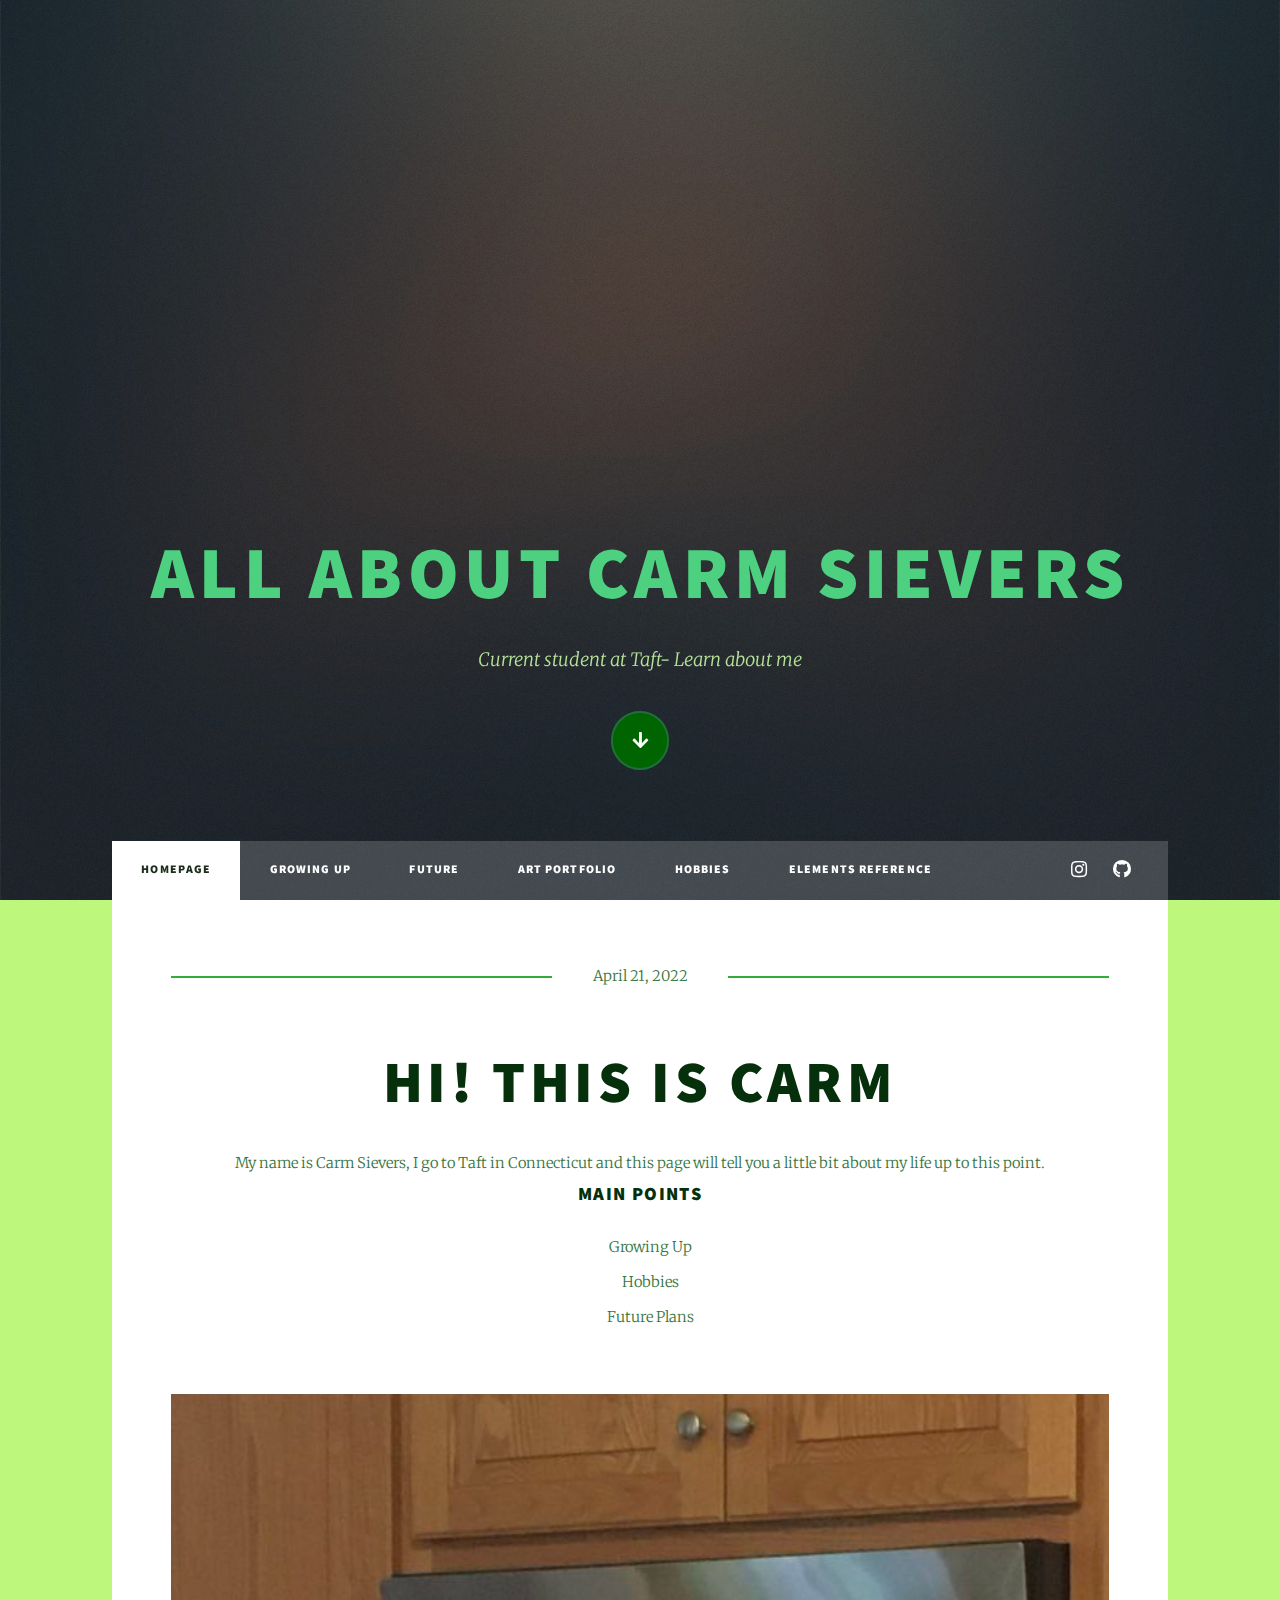
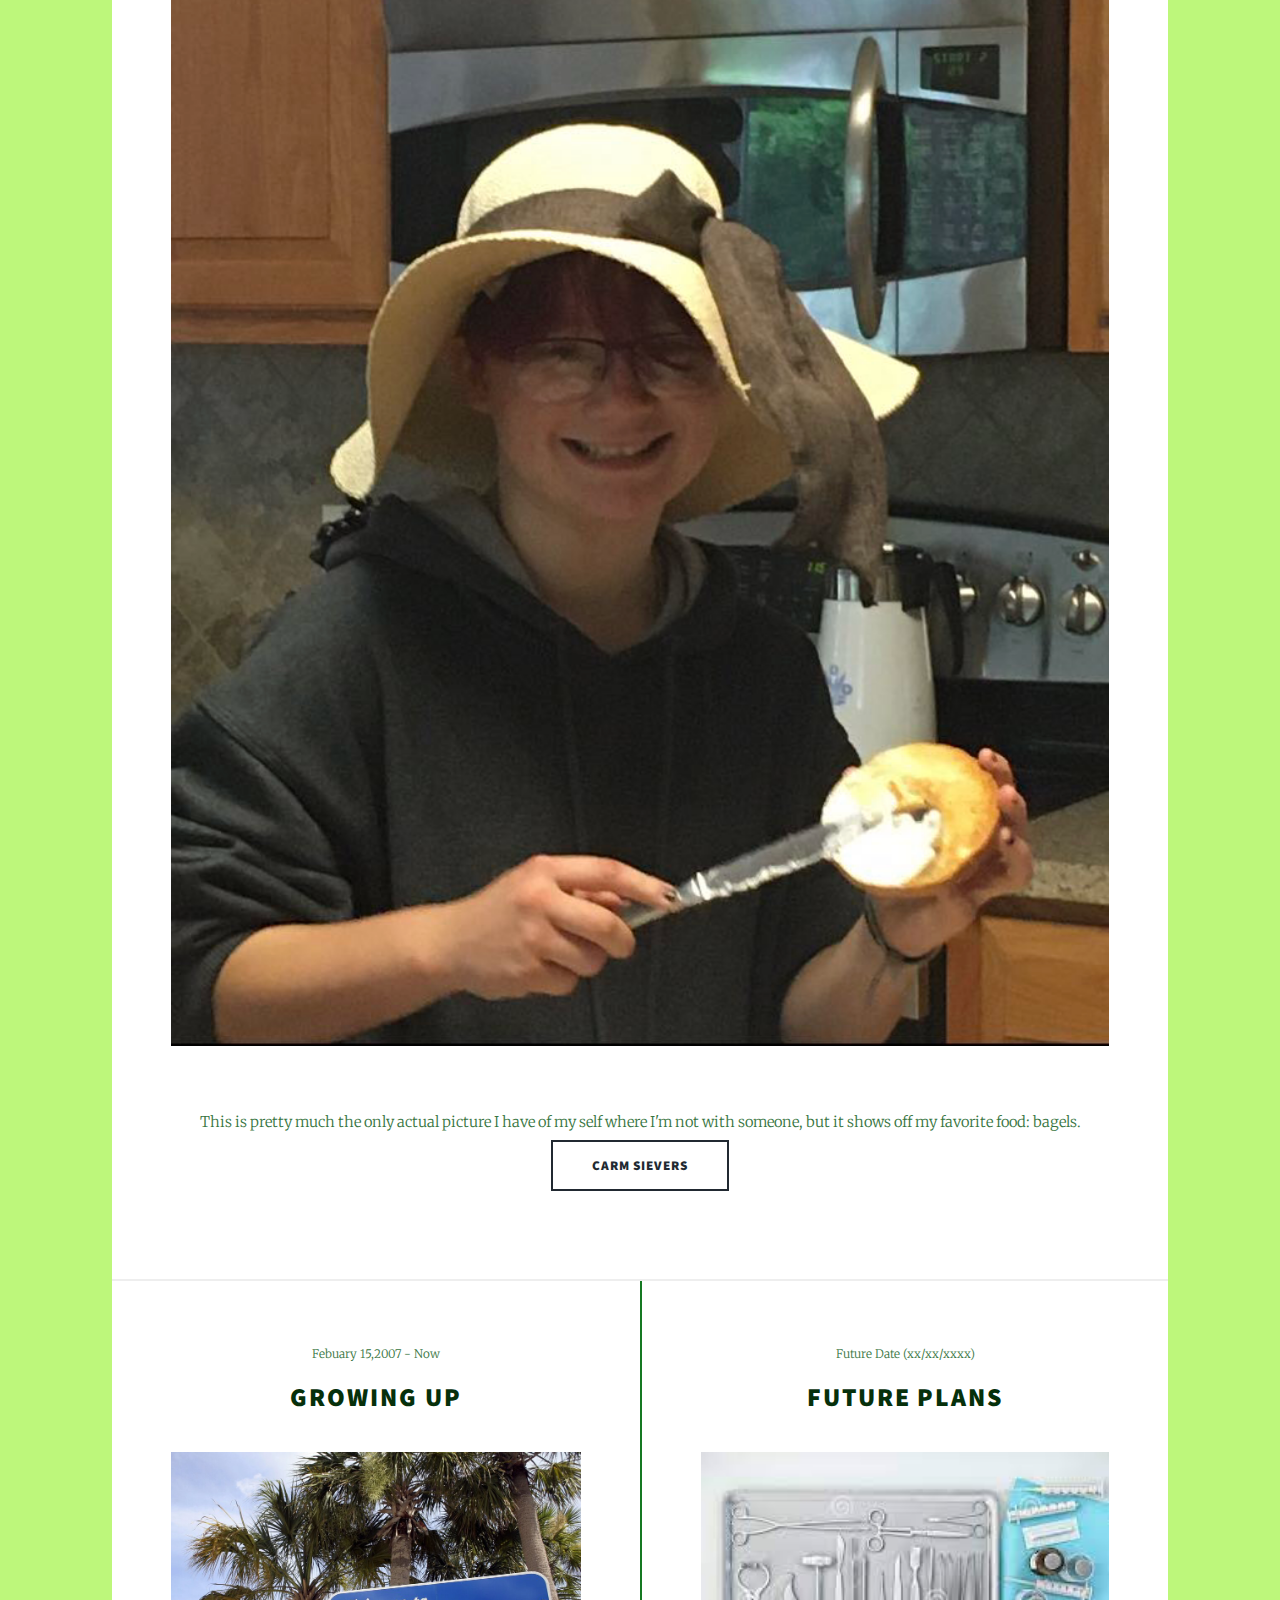
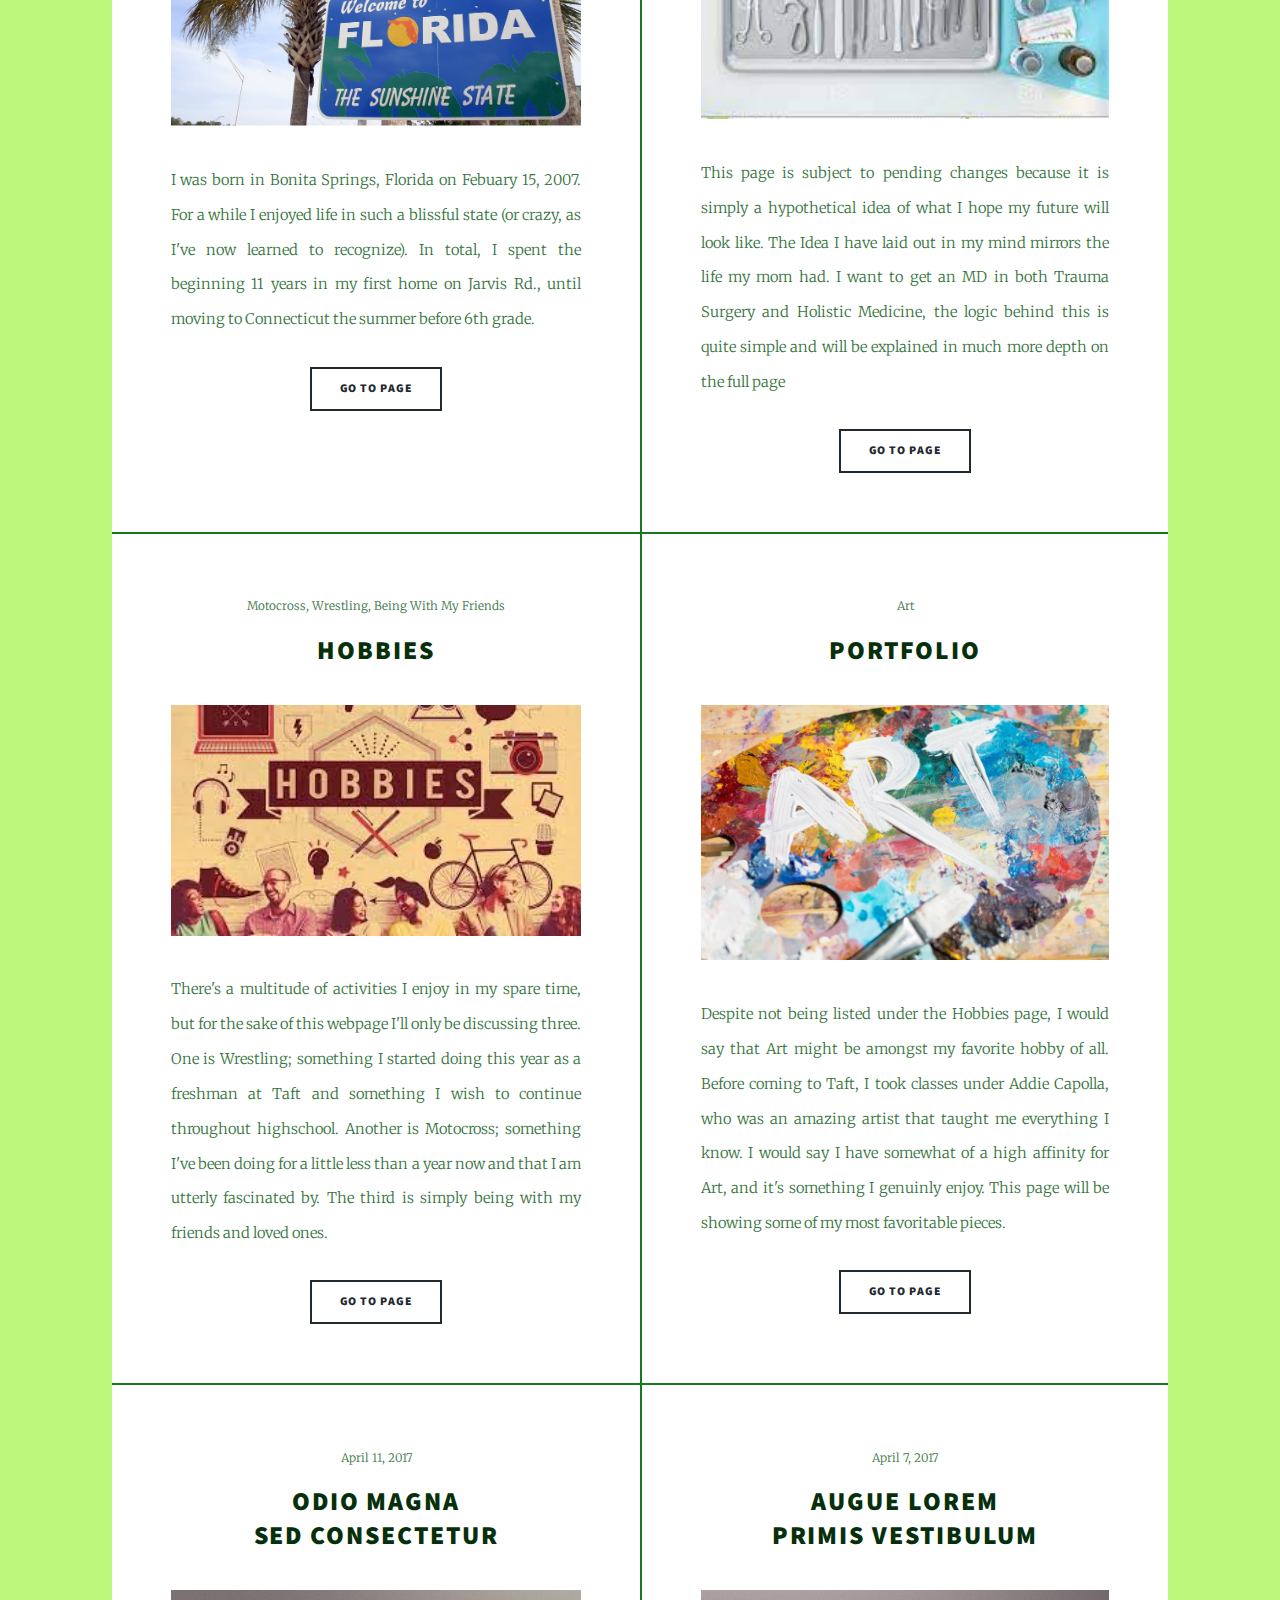
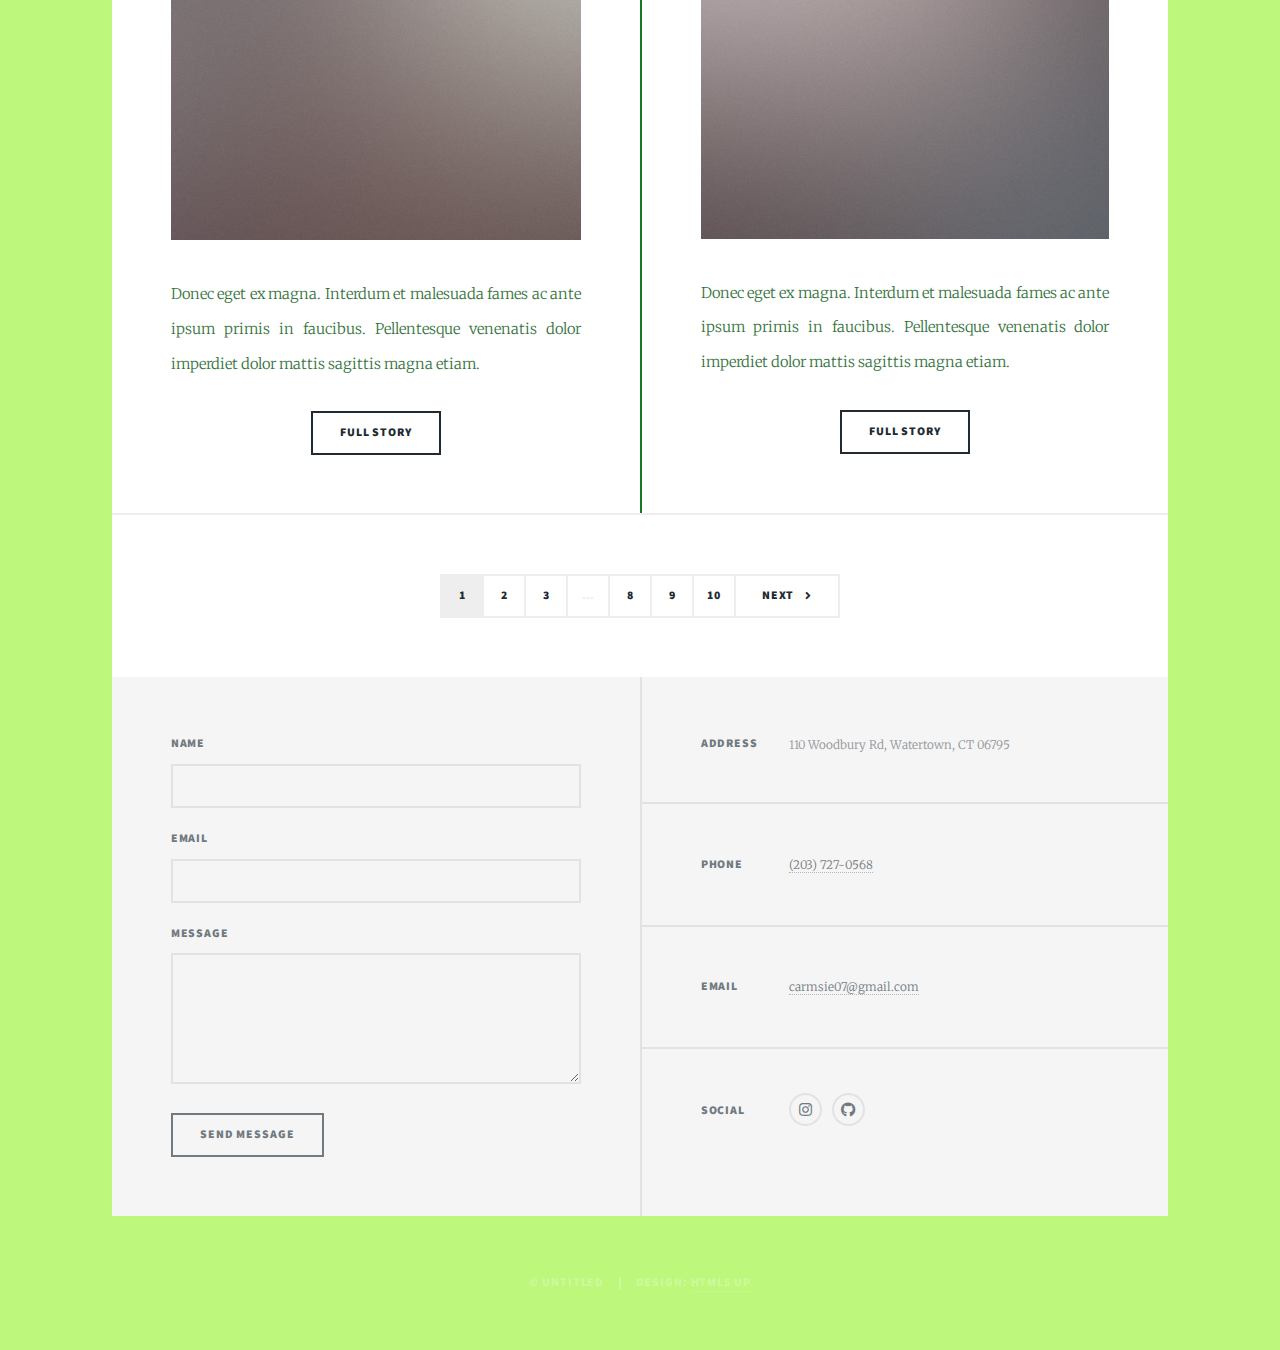
==== index.html @ ccb69093 "Changes April 25" ====
<!DOCTYPE HTML>
<!--
	Massively by HTML5 UP
	html5up.net | @ajlkn
	Free for personal and commercial use under the CCA 3.0 license (html5up.net/license)
-->
<html>
	<head>
		<title>Carm Sievers Homepage</title>
		<meta charset="utf-8" />
		<meta name="viewport" content="width=device-width, initial-scale=1, user-scalable=no" />
		<link rel="stylesheet" href="assets/css/main.css" />
		<noscript><link rel="stylesheet" href="assets/css/noscript.css" /></noscript>
	</head>
	
	
	<body class="is-preload">

		<!-- Wrapper -->
			<div id="wrapper" class="fade-in">

				<!-- Intro -->
					<div id="intro">
						<h1>All About Carm Sievers <br />
						</h1>
						<p>Current student at Taft- Learn about me</a></p>
						<ul class="actions">
							<li><a href="#header" class="button icon solid solo fa-arrow-down scrolly">Continue</a></li>
						</ul>
					</div>

				<!-- Header -->
					<header id="header">
						<a href="index.html" class="logo">Carm Sievers</a>
					</header>

				<!-- Nav -->
					<nav id="nav">
						<ul class="links">
							<li class="active"><a href="index.html">Homepage</a></li>
							<li><a href="growingup.html"> Growing Up</a></li>
							<li><a href="future.html"> Future</a></li>
							<li><a href="generic.html">Art Portfolio</a></li>
							<li><a href="hobbies.html"> Hobbies</a></li>
							
							
					
				
							<li><a href="elements.html">Elements Reference</a></li>
						

						</ul>
						<ul class="icons">
							
							<li><a href="https://www.instagram.com/carm_sie_07/" class="icon brands fa-instagram"><span class="label">Instagram</span></a></li>
							<li><a href="https://github.com" class="icon brands fa-github"><span class="label">GitHub</span></a></li>
						</ul>
					</nav>

				<!-- Main -->
					<div id="main">

						<!-- Featured Post -->
							<article class="post featured">
								<header class="major">
									<span class="date">April 21, 2022</span>
									<h2><a href="#">Hi! This is Carm <br />
									</a></h2>
									<p3>My name is Carm Sievers, I go to Taft in Connecticut and this page will tell you a little bit about my life up to this point. </p3> 

									<h3>Main Points </h3>
								
									<ul style = "list-style: none;">
										<li>Growing Up</li>
										<li>Hobbies</li>
										<li>Future Plans</li>
									</ul>
 

								</header>
								<a href="#" class="image main"><img src="images/MAINmebagel.PNG" alt="" /></a>
								This is pretty much the only actual picture I have of my self where I'm not with someone, but it shows off my favorite food: bagels.
								<ul class="actions special">
									<li><a href="#" class="button large">Carm Sievers</a></li>
								</ul>
							</article>

						<!-- Posts -->
							<section class="posts">
								<article>
									<header>
										<span class="date">Febuary 15,2007 - Now </span>
										<h2><a href="#">Growing Up<br />
										</a></h2>
									</header>
									<a href="#" class="image fit"><img src="images/florida.jpeg" /></a>
									<p>I was born in Bonita Springs, Florida on Febuary 15, 2007. For a while I enjoyed life in such a blissful state (or crazy, as I've now learned to recognize). In total, I spent the beginning 11 years in my first home on Jarvis Rd., until moving to Connecticut the summer before 6th grade. </p>
									
									<ul class="actions special">
										<li><a href="#" class="button">Go To Page</a></li>
									</ul>
								</article>
								<article>
									<header>
										<span class="date">Future Date (xx/xx/xxxx)</span>
										<h2><a href="#">Future Plans<br />
										 </a></h2>
									</header>
									<a href="#" class="image fit"><img src="images/future.jpeg" alt="" /></a>
									<p>This page is subject to pending changes because it is simply a hypothetical idea of what I hope my future will look like. The Idea I have laid out in my mind mirrors the life my mom had. I want to get an MD in both Trauma Surgery and Holistic Medicine, the logic behind this is quite simple and will be explained in much more depth on the full page</p>
									<ul class="actions special">
										<li><a href="#" class="button">Go To Page</a></li>
									</ul>
								</article>
								<article>
									<header>
										<span class="date">Motocross, Wrestling, Being With My Friends</span>
										<h2><a href="#">Hobbies <br />
										 </a></h2>
									</header>
									<a href="#" class="image fit"><img src="images/hobbies.jpeg" alt=" alt=" /></a>
									<p> There's a multitude of activities I enjoy in my spare time, but for the sake of this webpage I'll only be discussing three. One is Wrestling; something I started doing this year as a freshman at Taft and something I wish to continue throughout highschool. Another is Motocross; something I've been doing for a little less than a year now and that I am utterly fascinated by. The third is simply being with my friends and loved ones.  </p>
									<ul class="actions special">
										<li><a href="#" class="button">Go To Page</a></li>
									</ul>
								</article>
								<article>
									<header>
										<span class="date">Art</span>
										<h2><a href="#"> Portfolio<br />
										</a></h2>
									</header>
									<a href="#" class="image fit"><img src="images/Types-of-Art-848x530.jpeg" alt="" /></a>
									<p>Despite not being listed under the Hobbies page, I would say that Art might be amongst my favorite hobby of all. Before coming to Taft, I took classes under Addie Capolla, who was an amazing artist that taught me everything I know. I would say I have somewhat of a high affinity for Art, and it's something I genuinly enjoy. This page will be showing some of my most favoritable pieces.</p>
									<ul class="actions special">
										<li><a href="#" class="button">Go To Page</a></li>
									</ul>
								</article>
								<article>
									<header>
										<span class="date">April 11, 2017</span>
										<h2><a href="#">Odio magna<br />
										sed consectetur</a></h2>
									</header>
									<a href="#" class="image fit"><img src="images/pic06.jpg" alt="" /></a>
									<p>Donec eget ex magna. Interdum et malesuada fames ac ante ipsum primis in faucibus. Pellentesque venenatis dolor imperdiet dolor mattis sagittis magna etiam.</p>
									<ul class="actions special">
										<li><a href="#" class="button">Full Story</a></li>
									</ul>
								</article>
								<article>
									<header>
										<span class="date">April 7, 2017</span>
										<h2><a href="#">Augue lorem<br />
										primis vestibulum</a></h2>
									</header>
									<a href="#" class="image fit"><img src="images/pic07.jpg" alt="" /></a>
									<p>Donec eget ex magna. Interdum et malesuada fames ac ante ipsum primis in faucibus. Pellentesque venenatis dolor imperdiet dolor mattis sagittis magna etiam.</p>
									<ul class="actions special">
										<li><a href="#" class="button">Full Story</a></li>
									</ul>
								</article>
							</section>

						<!-- Footer -->
							<footer>
								<div class="pagination">
									<!--<a href="#" class="previous">Prev</a>-->
									<a href="#" class="page active">1</a>
									<a href="#" class="page">2</a>
									<a href="#" class="page">3</a>
									<span class="extra">&hellip;</span>
									<a href="#" class="page">8</a>
									<a href="#" class="page">9</a>
									<a href="#" class="page">10</a>
									<a href="#" class="next">Next</a>
								</div>
							</footer>

					</div>

				<!-- Footer -->
					<footer id="footer">
						<section>
							<form method="post" action="#">
								<div class="fields">
									<div class="field">
										<label for="name">Name</label>
										<input type="text" name="name" id="name" />
									</div>
									<div class="field">
										<label for="email">Email</label>
										<input type="text" name="email" id="email" />
									</div>
									<div class="field">
										<label for="message">Message</label>
										<textarea name="message" id="message" rows="3"></textarea>
									</div>
								</div>
								<ul class="actions">
									<li><input type="submit" value="Send Message" /></li>
								</ul>
							</form>
						</section>
						<section class="split contact">
							<section class="alt">
								<h3>Address</h3>
								<p>110 Woodbury Rd, Watertown, CT 06795<br />
								</p>
							</section>
							<section>
								<h3>Phone</h3>
								<p><a href="#">(203) 727-0568</a></p>
							</section>
							<section>
								<h3>Email</h3>
								<p><a href="#">carmsie07@gmail.com</a></p>
							</section>
							<section>
								<h3>Social</h3>
								<ul class="icons alt">
									
									<li><a href="https://www.instagram.com/carm_sie_07/" class="icon brands fa-instagram"><span class="label">Instagram</span></a></li>	
								<li><a href="https://github.com" class="icon brands fa-github"><span class="label">GitHub</span></a></li>
									
								</ul>
							</section>
						</section>
					</footer>

				<!-- Copyright -->
					<div id="copyright">
						<ul><li>&copy; Untitled</li><li>Design: <a href="https://html5up.net">HTML5 UP</a></li></ul>
					</div>

			</div>

		<!-- Scripts -->
			<script src="assets/js/jquery.min.js"></script>
			<script src="assets/js/jquery.scrollex.min.js"></script>
			<script src="assets/js/jquery.scrolly.min.js"></script>
			<script src="assets/js/browser.min.js"></script>
			<script src="assets/js/breakpoints.min.js"></script>
			<script src="assets/js/util.js"></script>
			<script src="assets/js/main.js"></script>

	</body>
</html>
---- assets/css/main.css ----
@import url(fontawesome-all.min.css);
@import url("https://fonts.googleapis.com/css?family=Merriweather:300,700,300italic,700italic|Source+Sans+Pro:900");

/*
	Massively by HTML5 UP
	html5up.net | @ajlkn
	Free for personal and commercial use under the CCA 3.0 license (html5up.net/license)
*/

html, body, div, span, applet, object,
iframe, h1, h2, h3, h4, h5, h6, p, blockquote,
pre, a, abbr, acronym, address, big, cite,
code, del, dfn, em, img, ins, kbd, q, s, samp,
small, strike, strong, sub, sup, tt, var, b,
u, i, center, dl, dt, dd, ol, ul, li, fieldset,
form, label, legend, table, caption, tbody,
tfoot, thead, tr, th, td, article, aside,
canvas, details, embed, figure, figcaption,
footer, header, hgroup, menu, nav, output, ruby,
section, summary, time, mark, audio, video {
	margin: 0;
	padding: 0;
	border: 0;
	font-size: 100%;
	font: inherit;
	vertical-align: baseline;}

article, aside, details, figcaption, figure,
footer, header, hgroup, menu, nav, section {
	display: block;}

body {
	line-height: 1;
}

ol, ul {
	list-style: none;
}

blockquote, q {
	quotes: none;
}

	blockquote:before, blockquote:after, q:before, q:after {
		content: '';
		content: none;
	}

table {
	border-collapse: collapse;
	border-spacing: 0;
}

body {
	-webkit-text-size-adjust: none;
}

mark {
	background-color: transparent;
	color: inherit;
}

input::-moz-focus-inner {
	border: 0;
	padding: 0;
}

input, select, textarea {
	-moz-appearance: none;
	-webkit-appearance: none;
	-ms-appearance: none;
	appearance: none;
}

/* Basic */

	@-ms-viewport {
		width: device-width;
	}

	body {
		-ms-overflow-style: scrollbar;
	}

	@media screen and (max-width: 480px) {

		html, body {
			min-width: 320px;
		}

	}

	html {
		box-sizing: border-box;
	}

	*, *:before, *:after {
		box-sizing: inherit;
	}

	body {
		background-color: #bdf77b;
	}

		body.is-preload *, body.is-preload *:before, body.is-preload *:after {
			-moz-animation: none !important;
			-webkit-animation: none !important;
			-ms-animation: none !important;
			animation: none !important;
			-moz-transition: none !important;
			-webkit-transition: none !important;
			-ms-transition: none !important;
			transition: none !important;
		}

/* Type */

	html {
		font-size: 16pt;
	}

		@media screen and (max-width: 1680px) {

			html {
				font-size: 12pt;
			}

		}

		@media screen and (max-width: 1280px) {

			html {
				font-size: 11pt;
			}

		}

		@media screen and (max-width: 360px) {

			html {
				font-size: 10pt;
			}

		}

	body {
		color: #367440;
	}

	body, input, select, textarea {
		font-family: "Merriweather", Georgia, serif;
		font-weight: 300;
		font-size: 1rem;
		line-height: 2.375;
	}

	a {
		-moz-transition: color 0.2s ease-in-out, background-color 0.2s ease-in-out, border-color 0.2s ease-in-out, box-shadow 0.2s ease-in-out;
		-webkit-transition: color 0.2s ease-in-out, background-color 0.2s ease-in-out, border-color 0.2s ease-in-out, box-shadow 0.2s ease-in-out;
		-ms-transition: color 0.2s ease-in-out, background-color 0.2s ease-in-out, border-color 0.2s ease-in-out, box-shadow 0.2s ease-in-out;
		transition: color 0.2s ease-in-out, background-color 0.2s ease-in-out, border-color 0.2s ease-in-out, box-shadow 0.2s ease-in-out;
		border-bottom: dotted 1px;
		text-decoration: none;
	}

		a:hover {
			border-bottom-color: rgb(131, 240, 131);
		}

	strong, b {
		font-weight: 600;
	}

	em, i {
		font-style: italic;
	}

	p {
		text-align: justify;
		margin: 0 0 2rem 0;
	}

	h1, h2, h3, h4, h5, h6 {
		font-family: "Source Sans Pro", Helvetica, sans-serif;
		font-weight: 900;
		line-height: 1.5;
		letter-spacing: 0.075em;
		text-transform: uppercase;
		margin: 0 0 1rem 0;
	}

		h1 a, h2 a, h3 a, h4 a, h5 a, h6 a {
			border-bottom: 0;
			color: inherit;
			text-decoration: none;
		}

	h1 {
		font-size: 4rem;
		line-height: 1.1;
		margin: 0 0 2rem 0;
	}

	h2 {
		font-size: 1.75rem;
		line-height: 1.3;
		margin: 0 0 1.5rem 0;
	}

	h3 {
		font-size: 1.25rem;
		margin: 0 0 1.5rem 0;
	}

	h4 {
		font-size: 1rem;
	}

	h5 {
		font-size: 0.9rem;
	}

	h6 {
		font-size: 0.8rem;
	}

	sub {
		font-size: 0.8rem;
		position: relative;
		top: 0.5rem;
	}

	sup {
		font-size: 0.8rem;
		position: relative;
		top: -0.5rem;
	}

	blockquote {
		border-left: solid 4px;
		font-style: italic;
		margin: 0 0 2rem 0;
		padding: 0.5rem 0 0.5rem 2rem;
	}

	code {
		border: solid 2px;
		font-family: "Courier New", monospace;
		font-size: 0.9rem;
		margin: 0 0.25rem;
		padding: 0.25rem 0.65rem;
	}

	pre {
		-webkit-overflow-scrolling: touch;
		font-family: "Courier New", monospace;
		font-size: 0.9rem;
		margin: 0 0 2rem 0;
	}

		pre code {
			display: block;
			line-height: 1.75;
			padding: 1rem 1.5rem;
			overflow-x: auto;
		}

	hr {
		border: 0;
		border-bottom: solid 2px;
		margin: 3rem 0;
	}

		hr.major {
			margin: 5rem 0;
		}

	.align-left {
		text-align: left;
	}

	.align-center {
		text-align: center;
	}

	.align-right {
		text-align: right;
	}

	input, select, textarea {
		color: #458a43;
	}

	a {
		color: #9eda8c;
		border-bottom-color: rgba(33, 41, 49, 0.5);
	}

		a:hover {
			border-bottom-color: transparent;
			color: #81d376 !important;
		}

	strong, b {
		color: #88cf6c;
	}

	h1, h2, h3, h4, h5, h6 {
		color: #06300b;
	}

	blockquote {
		border-left-color: #eeeeee;
	}

	code {
		background: rgba(220, 220, 220, 0.25);
		border-color: #eeeeee;
	}

	hr {
		border-bottom-color: #eeeeee;
	}

/* Row */

	.row {
		display: flex;
		flex-wrap: wrap;
		box-sizing: border-box;
		align-items: stretch;
	}

		.row > * {
			box-sizing: border-box;
		}

		.row.gtr-uniform > * > :last-child {
			margin-bottom: 0;
		}

		.row.aln-left {
			justify-content: flex-start;
		}

		.row.aln-center {
			justify-content: center;
		}

		.row.aln-right {
			justify-content: flex-end;
		}

		.row.aln-top {
			align-items: flex-start;
		}

		.row.aln-middle {
			align-items: center;
		}

		.row.aln-bottom {
			align-items: flex-end;
		}

		.row > .imp {
			order: -1;
		}

		.row > .col-1 {
			width: 8.33333%;
		}

		.row > .off-1 {
			margin-left: 8.33333%;
		}

		.row > .col-2 {
			width: 16.66667%;
		}

		.row > .off-2 {
			margin-left: 16.66667%;
		}

		.row > .col-3 {
			width: 25%;
		}

		.row > .off-3 {
			margin-left: 25%;
		}

		.row > .col-4 {
			width: 33.33333%;
		}

		.row > .off-4 {
			margin-left: 33.33333%;
		}

		.row > .col-5 {
			width: 41.66667%;
		}

		.row > .off-5 {
			margin-left: 41.66667%;
		}

		.row > .col-6 {
			width: 50%;
		}

		.row > .off-6 {
			margin-left: 50%;
		}

		.row > .col-7 {
			width: 58.33333%;
		}

		.row > .off-7 {
			margin-left: 58.33333%;
		}

		.row > .col-8 {
			width: 66.66667%;
		}

		.row > .off-8 {
			margin-left: 66.66667%;
		}

		.row > .col-9 {
			width: 75%;
		}

		.row > .off-9 {
			margin-left: 75%;
		}

		.row > .col-10 {
			width: 83.33333%;
		}

		.row > .off-10 {
			margin-left: 83.33333%;
		}

		.row > .col-11 {
			width: 91.66667%;
		}

		.row > .off-11 {
			margin-left: 91.66667%;
		}

		.row > .col-12 {
			width: 100%;
		}

		.row > .off-12 {
			margin-left: 100%;
		}

		.row.gtr-0 {
			margin-top: 0;
			margin-left: 0rem;
		}

			.row.gtr-0 > * {
				padding: 0 0 0 0rem;
			}

			.row.gtr-0.gtr-uniform {
				margin-top: 0rem;
			}

				.row.gtr-0.gtr-uniform > * {
					padding-top: 0rem;
				}

		.row.gtr-25 {
			margin-top: 0;
			margin-left: -0.375rem;
		}

			.row.gtr-25 > * {
				padding: 0 0 0 0.375rem;
			}

			.row.gtr-25.gtr-uniform {
				margin-top: -0.375rem;
			}

				.row.gtr-25.gtr-uniform > * {
					padding-top: 0.375rem;
				}

		.row.gtr-50 {
			margin-top: 0;
			margin-left: -0.75rem;
		}

			.row.gtr-50 > * {
				padding: 0 0 0 0.75rem;
			}

			.row.gtr-50.gtr-uniform {
				margin-top: -0.75rem;
			}

				.row.gtr-50.gtr-uniform > * {
					padding-top: 0.75rem;
				}

		.row {
			margin-top: 0;
			margin-left: -1.5rem;
		}

			.row > * {
				padding: 0 0 0 1.5rem;
			}

			.row.gtr-uniform {
				margin-top: -1.5rem;
			}

				.row.gtr-uniform > * {
					padding-top: 1.5rem;
				}

		.row.gtr-150 {
			margin-top: 0;
			margin-left: -2.25rem;
		}

			.row.gtr-150 > * {
				padding: 0 0 0 2.25rem;
			}

			.row.gtr-150.gtr-uniform {
				margin-top: -2.25rem;
			}

				.row.gtr-150.gtr-uniform > * {
					padding-top: 2.25rem;
				}

		.row.gtr-200 {
			margin-top: 0;
			margin-left: -3rem;
		}

			.row.gtr-200 > * {
				padding: 0 0 0 3rem;
			}

			.row.gtr-200.gtr-uniform {
				margin-top: -3rem;
			}

				.row.gtr-200.gtr-uniform > * {
					padding-top: 3rem;
				}

		@media screen and (max-width: 1680px) {

			.row {
				display: flex;
				flex-wrap: wrap;
				box-sizing: border-box;
				align-items: stretch;
			}

				.row > * {
					box-sizing: border-box;
				}

				.row.gtr-uniform > * > :last-child {
					margin-bottom: 0;
				}

				.row.aln-left {
					justify-content: flex-start;
				}

				.row.aln-center {
					justify-content: center;
				}

				.row.aln-right {
					justify-content: flex-end;
				}

				.row.aln-top {
					align-items: flex-start;
				}

				.row.aln-middle {
					align-items: center;
				}

				.row.aln-bottom {
					align-items: flex-end;
				}

				.row > .imp-xlarge {
					order: -1;
				}

				.row > .col-1-xlarge {
					width: 8.33333%;
				}

				.row > .off-1-xlarge {
					margin-left: 8.33333%;
				}

				.row > .col-2-xlarge {
					width: 16.66667%;
				}

				.row > .off-2-xlarge {
					margin-left: 16.66667%;
				}

				.row > .col-3-xlarge {
					width: 25%;
				}

				.row > .off-3-xlarge {
					margin-left: 25%;
				}

				.row > .col-4-xlarge {
					width: 33.33333%;
				}

				.row > .off-4-xlarge {
					margin-left: 33.33333%;
				}

				.row > .col-5-xlarge {
					width: 41.66667%;
				}

				.row > .off-5-xlarge {
					margin-left: 41.66667%;
				}

				.row > .col-6-xlarge {
					width: 50%;
				}

				.row > .off-6-xlarge {
					margin-left: 50%;
				}

				.row > .col-7-xlarge {
					width: 58.33333%;
				}

				.row > .off-7-xlarge {
					margin-left: 58.33333%;
				}

				.row > .col-8-xlarge {
					width: 66.66667%;
				}

				.row > .off-8-xlarge {
					margin-left: 66.66667%;
				}

				.row > .col-9-xlarge {
					width: 75%;
				}

				.row > .off-9-xlarge {
					margin-left: 75%;
				}

				.row > .col-10-xlarge {
					width: 83.33333%;
				}

				.row > .off-10-xlarge {
					margin-left: 83.33333%;
				}

				.row > .col-11-xlarge {
					width: 91.66667%;
				}

				.row > .off-11-xlarge {
					margin-left: 91.66667%;
				}

				.row > .col-12-xlarge {
					width: 100%;
				}

				.row > .off-12-xlarge {
					margin-left: 100%;
				}

				.row.gtr-0 {
					margin-top: 0;
					margin-left: 0rem;
				}

					.row.gtr-0 > * {
						padding: 0 0 0 0rem;
					}

					.row.gtr-0.gtr-uniform {
						margin-top: 0rem;
					}

						.row.gtr-0.gtr-uniform > * {
							padding-top: 0rem;
						}

				.row.gtr-25 {
					margin-top: 0;
					margin-left: -0.375rem;
				}

					.row.gtr-25 > * {
						padding: 0 0 0 0.375rem;
					}

					.row.gtr-25.gtr-uniform {
						margin-top: -0.375rem;
					}

						.row.gtr-25.gtr-uniform > * {
							padding-top: 0.375rem;
						}

				.row.gtr-50 {
					margin-top: 0;
					margin-left: -0.75rem;
				}

					.row.gtr-50 > * {
						padding: 0 0 0 0.75rem;
					}

					.row.gtr-50.gtr-uniform {
						margin-top: -0.75rem;
					}

						.row.gtr-50.gtr-uniform > * {
							padding-top: 0.75rem;
						}

				.row {
					margin-top: 0;
					margin-left: -1.5rem;
				}

					.row > * {
						padding: 0 0 0 1.5rem;
					}

					.row.gtr-uniform {
						margin-top: -1.5rem;
					}

						.row.gtr-uniform > * {
							padding-top: 1.5rem;
						}

				.row.gtr-150 {
					margin-top: 0;
					margin-left: -2.25rem;
				}

					.row.gtr-150 > * {
						padding: 0 0 0 2.25rem;
					}

					.row.gtr-150.gtr-uniform {
						margin-top: -2.25rem;
					}

						.row.gtr-150.gtr-uniform > * {
							padding-top: 2.25rem;
						}

				.row.gtr-200 {
					margin-top: 0;
					margin-left: -3rem;
				}

					.row.gtr-200 > * {
						padding: 0 0 0 3rem;
					}

					.row.gtr-200.gtr-uniform {
						margin-top: -3rem;
					}

						.row.gtr-200.gtr-uniform > * {
							padding-top: 3rem;
						}

		}

		@media screen and (max-width: 1280px) {

			.row {
				display: flex;
				flex-wrap: wrap;
				box-sizing: border-box;
				align-items: stretch;
			}

				.row > * {
					box-sizing: border-box;
				}

				.row.gtr-uniform > * > :last-child {
					margin-bottom: 0;
				}

				.row.aln-left {
					justify-content: flex-start;
				}

				.row.aln-center {
					justify-content: center;
				}

				.row.aln-right {
					justify-content: flex-end;
				}

				.row.aln-top {
					align-items: flex-start;
				}

				.row.aln-middle {
					align-items: center;
				}

				.row.aln-bottom {
					align-items: flex-end;
				}

				.row > .imp-large {
					order: -1;
				}

				.row > .col-1-large {
					width: 8.33333%;
				}

				.row > .off-1-large {
					margin-left: 8.33333%;
				}

				.row > .col-2-large {
					width: 16.66667%;
				}

				.row > .off-2-large {
					margin-left: 16.66667%;
				}

				.row > .col-3-large {
					width: 25%;
				}

				.row > .off-3-large {
					margin-left: 25%;
				}

				.row > .col-4-large {
					width: 33.33333%;
				}

				.row > .off-4-large {
					margin-left: 33.33333%;
				}

				.row > .col-5-large {
					width: 41.66667%;
				}

				.row > .off-5-large {
					margin-left: 41.66667%;
				}

				.row > .col-6-large {
					width: 50%;
				}

				.row > .off-6-large {
					margin-left: 50%;
				}

				.row > .col-7-large {
					width: 58.33333%;
				}

				.row > .off-7-large {
					margin-left: 58.33333%;
				}

				.row > .col-8-large {
					width: 66.66667%;
				}

				.row > .off-8-large {
					margin-left: 66.66667%;
				}

				.row > .col-9-large {
					width: 75%;
				}

				.row > .off-9-large {
					margin-left: 75%;
				}

				.row > .col-10-large {
					width: 83.33333%;
				}

				.row > .off-10-large {
					margin-left: 83.33333%;
				}

				.row > .col-11-large {
					width: 91.66667%;
				}

				.row > .off-11-large {
					margin-left: 91.66667%;
				}

				.row > .col-12-large {
					width: 100%;
				}

				.row > .off-12-large {
					margin-left: 100%;
				}

				.row.gtr-0 {
					margin-top: 0;
					margin-left: 0rem;
				}

					.row.gtr-0 > * {
						padding: 0 0 0 0rem;
					}

					.row.gtr-0.gtr-uniform {
						margin-top: 0rem;
					}

						.row.gtr-0.gtr-uniform > * {
							padding-top: 0rem;
						}

				.row.gtr-25 {
					margin-top: 0;
					margin-left: -0.375rem;
				}

					.row.gtr-25 > * {
						padding: 0 0 0 0.375rem;
					}

					.row.gtr-25.gtr-uniform {
						margin-top: -0.375rem;
					}

						.row.gtr-25.gtr-uniform > * {
							padding-top: 0.375rem;
						}

				.row.gtr-50 {
					margin-top: 0;
					margin-left: -0.75rem;
				}

					.row.gtr-50 > * {
						padding: 0 0 0 0.75rem;
					}

					.row.gtr-50.gtr-uniform {
						margin-top: -0.75rem;
					}

						.row.gtr-50.gtr-uniform > * {
							padding-top: 0.75rem;
						}

				.row {
					margin-top: 0;
					margin-left: -1.5rem;
				}

					.row > * {
						padding: 0 0 0 1.5rem;
					}

					.row.gtr-uniform {
						margin-top: -1.5rem;
					}

						.row.gtr-uniform > * {
							padding-top: 1.5rem;
						}

				.row.gtr-150 {
					margin-top: 0;
					margin-left: -2.25rem;
				}

					.row.gtr-150 > * {
						padding: 0 0 0 2.25rem;
					}

					.row.gtr-150.gtr-uniform {
						margin-top: -2.25rem;
					}

						.row.gtr-150.gtr-uniform > * {
							padding-top: 2.25rem;
						}

				.row.gtr-200 {
					margin-top: 0;
					margin-left: -3rem;
				}

					.row.gtr-200 > * {
						padding: 0 0 0 3rem;
					}

					.row.gtr-200.gtr-uniform {
						margin-top: -3rem;
					}

						.row.gtr-200.gtr-uniform > * {
							padding-top: 3rem;
						}

		}

		@media screen and (max-width: 980px) {

			.row {
				display: flex;
				flex-wrap: wrap;
				box-sizing: border-box;
				align-items: stretch;
			}

				.row > * {
					box-sizing: border-box;
				}

				.row.gtr-uniform > * > :last-child {
					margin-bottom: 0;
				}

				.row.aln-left {
					justify-content: flex-start;
				}

				.row.aln-center {
					justify-content: center;
				}

				.row.aln-right {
					justify-content: flex-end;
				}

				.row.aln-top {
					align-items: flex-start;
				}

				.row.aln-middle {
					align-items: center;
				}

				.row.aln-bottom {
					align-items: flex-end;
				}

				.row > .imp-medium {
					order: -1;
				}

				.row > .col-1-medium {
					width: 8.33333%;
				}

				.row > .off-1-medium {
					margin-left: 8.33333%;
				}

				.row > .col-2-medium {
					width: 16.66667%;
				}

				.row > .off-2-medium {
					margin-left: 16.66667%;
				}

				.row > .col-3-medium {
					width: 25%;
				}

				.row > .off-3-medium {
					margin-left: 25%;
				}

				.row > .col-4-medium {
					width: 33.33333%;
				}

				.row > .off-4-medium {
					margin-left: 33.33333%;
				}

				.row > .col-5-medium {
					width: 41.66667%;
				}

				.row > .off-5-medium {
					margin-left: 41.66667%;
				}

				.row > .col-6-medium {
					width: 50%;
				}

				.row > .off-6-medium {
					margin-left: 50%;
				}

				.row > .col-7-medium {
					width: 58.33333%;
				}

				.row > .off-7-medium {
					margin-left: 58.33333%;
				}

				.row > .col-8-medium {
					width: 66.66667%;
				}

				.row > .off-8-medium {
					margin-left: 66.66667%;
				}

				.row > .col-9-medium {
					width: 75%;
				}

				.row > .off-9-medium {
					margin-left: 75%;
				}

				.row > .col-10-medium {
					width: 83.33333%;
				}

				.row > .off-10-medium {
					margin-left: 83.33333%;
				}

				.row > .col-11-medium {
					width: 91.66667%;
				}

				.row > .off-11-medium {
					margin-left: 91.66667%;
				}

				.row > .col-12-medium {
					width: 100%;
				}

				.row > .off-12-medium {
					margin-left: 100%;
				}

				.row.gtr-0 {
					margin-top: 0;
					margin-left: 0rem;
				}

					.row.gtr-0 > * {
						padding: 0 0 0 0rem;
					}

					.row.gtr-0.gtr-uniform {
						margin-top: 0rem;
					}

						.row.gtr-0.gtr-uniform > * {
							padding-top: 0rem;
						}

				.row.gtr-25 {
					margin-top: 0;
					margin-left: -0.375rem;
				}

					.row.gtr-25 > * {
						padding: 0 0 0 0.375rem;
					}

					.row.gtr-25.gtr-uniform {
						margin-top: -0.375rem;
					}

						.row.gtr-25.gtr-uniform > * {
							padding-top: 0.375rem;
						}

				.row.gtr-50 {
					margin-top: 0;
					margin-left: -0.75rem;
				}

					.row.gtr-50 > * {
						padding: 0 0 0 0.75rem;
					}

					.row.gtr-50.gtr-uniform {
						margin-top: -0.75rem;
					}

						.row.gtr-50.gtr-uniform > * {
							padding-top: 0.75rem;
						}

				.row {
					margin-top: 0;
					margin-left: -1.5rem;
				}

					.row > * {
						padding: 0 0 0 1.5rem;
					}

					.row.gtr-uniform {
						margin-top: -1.5rem;
					}

						.row.gtr-uniform > * {
							padding-top: 1.5rem;
						}

				.row.gtr-150 {
					margin-top: 0;
					margin-left: -2.25rem;
				}

					.row.gtr-150 > * {
						padding: 0 0 0 2.25rem;
					}

					.row.gtr-150.gtr-uniform {
						margin-top: -2.25rem;
					}

						.row.gtr-150.gtr-uniform > * {
							padding-top: 2.25rem;
						}

				.row.gtr-200 {
					margin-top: 0;
					margin-left: -3rem;
				}

					.row.gtr-200 > * {
						padding: 0 0 0 3rem;
					}

					.row.gtr-200.gtr-uniform {
						margin-top: -3rem;
					}

						.row.gtr-200.gtr-uniform > * {
							padding-top: 3rem;
						}

		}

		@media screen and (max-width: 736px) {

			.row {
				display: flex;
				flex-wrap: wrap;
				box-sizing: border-box;
				align-items: stretch;
			}

				.row > * {
					box-sizing: border-box;
				}

				.row.gtr-uniform > * > :last-child {
					margin-bottom: 0;
				}

				.row.aln-left {
					justify-content: flex-start;
				}

				.row.aln-center {
					justify-content: center;
				}

				.row.aln-right {
					justify-content: flex-end;
				}

				.row.aln-top {
					align-items: flex-start;
				}

				.row.aln-middle {
					align-items: center;
				}

				.row.aln-bottom {
					align-items: flex-end;
				}

				.row > .imp-small {
					order: -1;
				}

				.row > .col-1-small {
					width: 8.33333%;
				}

				.row > .off-1-small {
					margin-left: 8.33333%;
				}

				.row > .col-2-small {
					width: 16.66667%;
				}

				.row > .off-2-small {
					margin-left: 16.66667%;
				}

				.row > .col-3-small {
					width: 25%;
				}

				.row > .off-3-small {
					margin-left: 25%;
				}

				.row > .col-4-small {
					width: 33.33333%;
				}

				.row > .off-4-small {
					margin-left: 33.33333%;
				}

				.row > .col-5-small {
					width: 41.66667%;
				}

				.row > .off-5-small {
					margin-left: 41.66667%;
				}

				.row > .col-6-small {
					width: 50%;
				}

				.row > .off-6-small {
					margin-left: 50%;
				}

				.row > .col-7-small {
					width: 58.33333%;
				}

				.row > .off-7-small {
					margin-left: 58.33333%;
				}

				.row > .col-8-small {
					width: 66.66667%;
				}

				.row > .off-8-small {
					margin-left: 66.66667%;
				}

				.row > .col-9-small {
					width: 75%;
				}

				.row > .off-9-small {
					margin-left: 75%;
				}

				.row > .col-10-small {
					width: 83.33333%;
				}

				.row > .off-10-small {
					margin-left: 83.33333%;
				}

				.row > .col-11-small {
					width: 91.66667%;
				}

				.row > .off-11-small {
					margin-left: 91.66667%;
				}

				.row > .col-12-small {
					width: 100%;
				}

				.row > .off-12-small {
					margin-left: 100%;
				}

				.row.gtr-0 {
					margin-top: 0;
					margin-left: 0rem;
				}

					.row.gtr-0 > * {
						padding: 0 0 0 0rem;
					}

					.row.gtr-0.gtr-uniform {
						margin-top: 0rem;
					}

						.row.gtr-0.gtr-uniform > * {
							padding-top: 0rem;
						}

				.row.gtr-25 {
					margin-top: 0;
					margin-left: -0.375rem;
				}

					.row.gtr-25 > * {
						padding: 0 0 0 0.375rem;
					}

					.row.gtr-25.gtr-uniform {
						margin-top: -0.375rem;
					}

						.row.gtr-25.gtr-uniform > * {
							padding-top: 0.375rem;
						}

				.row.gtr-50 {
					margin-top: 0;
					margin-left: -0.75rem;
				}

					.row.gtr-50 > * {
						padding: 0 0 0 0.75rem;
					}

					.row.gtr-50.gtr-uniform {
						margin-top: -0.75rem;
					}

						.row.gtr-50.gtr-uniform > * {
							padding-top: 0.75rem;
						}

				.row {
					margin-top: 0;
					margin-left: -1.5rem;
				}

					.row > * {
						padding: 0 0 0 1.5rem;
					}

					.row.gtr-uniform {
						margin-top: -1.5rem;
					}

						.row.gtr-uniform > * {
							padding-top: 1.5rem;
						}

				.row.gtr-150 {
					margin-top: 0;
					margin-left: -2.25rem;
				}

					.row.gtr-150 > * {
						padding: 0 0 0 2.25rem;
					}

					.row.gtr-150.gtr-uniform {
						margin-top: -2.25rem;
					}

						.row.gtr-150.gtr-uniform > * {
							padding-top: 2.25rem;
						}

				.row.gtr-200 {
					margin-top: 0;
					margin-left: -3rem;
				}

					.row.gtr-200 > * {
						padding: 0 0 0 3rem;
					}

					.row.gtr-200.gtr-uniform {
						margin-top: -3rem;
					}

						.row.gtr-200.gtr-uniform > * {
							padding-top: 3rem;
						}

		}

		@media screen and (max-width: 480px) {

			.row {
				display: flex;
				flex-wrap: wrap;
				box-sizing: border-box;
				align-items: stretch;
			}

				.row > * {
					box-sizing: border-box;
				}

				.row.gtr-uniform > * > :last-child {
					margin-bottom: 0;
				}

				.row.aln-left {
					justify-content: flex-start;
				}

				.row.aln-center {
					justify-content: center;
				}

				.row.aln-right {
					justify-content: flex-end;
				}

				.row.aln-top {
					align-items: flex-start;
				}

				.row.aln-middle {
					align-items: center;
				}

				.row.aln-bottom {
					align-items: flex-end;
				}

				.row > .imp-xsmall {
					order: -1;
				}

				.row > .col-1-xsmall {
					width: 8.33333%;
				}

				.row > .off-1-xsmall {
					margin-left: 8.33333%;
				}

				.row > .col-2-xsmall {
					width: 16.66667%;
				}

				.row > .off-2-xsmall {
					margin-left: 16.66667%;
				}

				.row > .col-3-xsmall {
					width: 25%;
				}

				.row > .off-3-xsmall {
					margin-left: 25%;
				}

				.row > .col-4-xsmall {
					width: 33.33333%;
				}

				.row > .off-4-xsmall {
					margin-left: 33.33333%;
				}

				.row > .col-5-xsmall {
					width: 41.66667%;
				}

				.row > .off-5-xsmall {
					margin-left: 41.66667%;
				}

				.row > .col-6-xsmall {
					width: 50%;
				}

				.row > .off-6-xsmall {
					margin-left: 50%;
				}

				.row > .col-7-xsmall {
					width: 58.33333%;
				}

				.row > .off-7-xsmall {
					margin-left: 58.33333%;
				}

				.row > .col-8-xsmall {
					width: 66.66667%;
				}

				.row > .off-8-xsmall {
					margin-left: 66.66667%;
				}

				.row > .col-9-xsmall {
					width: 75%;
				}

				.row > .off-9-xsmall {
					margin-left: 75%;
				}

				.row > .col-10-xsmall {
					width: 83.33333%;
				}

				.row > .off-10-xsmall {
					margin-left: 83.33333%;
				}

				.row > .col-11-xsmall {
					width: 91.66667%;
				}

				.row > .off-11-xsmall {
					margin-left: 91.66667%;
				}

				.row > .col-12-xsmall {
					width: 100%;
				}

				.row > .off-12-xsmall {
					margin-left: 100%;
				}

				.row.gtr-0 {
					margin-top: 0;
					margin-left: 0rem;
				}

					.row.gtr-0 > * {
						padding: 0 0 0 0rem;
					}

					.row.gtr-0.gtr-uniform {
						margin-top: 0rem;
					}

						.row.gtr-0.gtr-uniform > * {
							padding-top: 0rem;
						}

				.row.gtr-25 {
					margin-top: 0;
					margin-left: -0.375rem;
				}

					.row.gtr-25 > * {
						padding: 0 0 0 0.375rem;
					}

					.row.gtr-25.gtr-uniform {
						margin-top: -0.375rem;
					}

						.row.gtr-25.gtr-uniform > * {
							padding-top: 0.375rem;
						}

				.row.gtr-50 {
					margin-top: 0;
					margin-left: -0.75rem;
				}

					.row.gtr-50 > * {
						padding: 0 0 0 0.75rem;
					}

					.row.gtr-50.gtr-uniform {
						margin-top: -0.75rem;
					}

						.row.gtr-50.gtr-uniform > * {
							padding-top: 0.75rem;
						}

				.row {
					margin-top: 0;
					margin-left: -1.5rem;
				}

					.row > * {
						padding: 0 0 0 1.5rem;
					}

					.row.gtr-uniform {
						margin-top: -1.5rem;
					}

						.row.gtr-uniform > * {
							padding-top: 1.5rem;
						}

				.row.gtr-150 {
					margin-top: 0;
					margin-left: -2.25rem;
				}

					.row.gtr-150 > * {
						padding: 0 0 0 2.25rem;
					}

					.row.gtr-150.gtr-uniform {
						margin-top: -2.25rem;
					}

						.row.gtr-150.gtr-uniform > * {
							padding-top: 2.25rem;
						}

				.row.gtr-200 {
					margin-top: 0;
					margin-left: -3rem;
				}

					.row.gtr-200 > * {
						padding: 0 0 0 3rem;
					}

					.row.gtr-200.gtr-uniform {
						margin-top: -3rem;
					}

						.row.gtr-200.gtr-uniform > * {
							padding-top: 3rem;
						}

		}

		@media screen and (max-width: 360px) {

			.row {
				display: flex;
				flex-wrap: wrap;
				box-sizing: border-box;
				align-items: stretch;
			}

				.row > * {
					box-sizing: border-box;
				}

				.row.gtr-uniform > * > :last-child {
					margin-bottom: 0;
				}

				.row.aln-left {
					justify-content: flex-start;
				}

				.row.aln-center {
					justify-content: center;
				}

				.row.aln-right {
					justify-content: flex-end;
				}

				.row.aln-top {
					align-items: flex-start;
				}

				.row.aln-middle {
					align-items: center;
				}

				.row.aln-bottom {
					align-items: flex-end;
				}

				.row > .imp-xxsmall {
					order: -1;
				}

				.row > .col-1-xxsmall {
					width: 8.33333%;
				}

				.row > .off-1-xxsmall {
					margin-left: 8.33333%;
				}

				.row > .col-2-xxsmall {
					width: 16.66667%;
				}

				.row > .off-2-xxsmall {
					margin-left: 16.66667%;
				}

				.row > .col-3-xxsmall {
					width: 25%;
				}

				.row > .off-3-xxsmall {
					margin-left: 25%;
				}

				.row > .col-4-xxsmall {
					width: 33.33333%;
				}

				.row > .off-4-xxsmall {
					margin-left: 33.33333%;
				}

				.row > .col-5-xxsmall {
					width: 41.66667%;
				}

				.row > .off-5-xxsmall {
					margin-left: 41.66667%;
				}

				.row > .col-6-xxsmall {
					width: 50%;
				}

				.row > .off-6-xxsmall {
					margin-left: 50%;
				}

				.row > .col-7-xxsmall {
					width: 58.33333%;
				}

				.row > .off-7-xxsmall {
					margin-left: 58.33333%;
				}

				.row > .col-8-xxsmall {
					width: 66.66667%;
				}

				.row > .off-8-xxsmall {
					margin-left: 66.66667%;
				}

				.row > .col-9-xxsmall {
					width: 75%;
				}

				.row > .off-9-xxsmall {
					margin-left: 75%;
				}

				.row > .col-10-xxsmall {
					width: 83.33333%;
				}

				.row > .off-10-xxsmall {
					margin-left: 83.33333%;
				}

				.row > .col-11-xxsmall {
					width: 91.66667%;
				}

				.row > .off-11-xxsmall {
					margin-left: 91.66667%;
				}

				.row > .col-12-xxsmall {
					width: 100%;
				}

				.row > .off-12-xxsmall {
					margin-left: 100%;
				}

				.row.gtr-0 {
					margin-top: 0;
					margin-left: 0rem;
				}

					.row.gtr-0 > * {
						padding: 0 0 0 0rem;
					}

					.row.gtr-0.gtr-uniform {
						margin-top: 0rem;
					}

						.row.gtr-0.gtr-uniform > * {
							padding-top: 0rem;
						}

				.row.gtr-25 {
					margin-top: 0;
					margin-left: -0.375rem;
				}

					.row.gtr-25 > * {
						padding: 0 0 0 0.375rem;
					}

					.row.gtr-25.gtr-uniform {
						margin-top: -0.375rem;
					}

						.row.gtr-25.gtr-uniform > * {
							padding-top: 0.375rem;
						}

				.row.gtr-50 {
					margin-top: 0;
					margin-left: -0.75rem;
				}

					.row.gtr-50 > * {
						padding: 0 0 0 0.75rem;
					}

					.row.gtr-50.gtr-uniform {
						margin-top: -0.75rem;
					}

						.row.gtr-50.gtr-uniform > * {
							padding-top: 0.75rem;
						}

				.row {
					margin-top: 0;
					margin-left: -1.5rem;
				}

					.row > * {
						padding: 0 0 0 1.5rem;
					}

					.row.gtr-uniform {
						margin-top: -1.5rem;
					}

						.row.gtr-uniform > * {
							padding-top: 1.5rem;
						}

				.row.gtr-150 {
					margin-top: 0;
					margin-left: -2.25rem;
				}

					.row.gtr-150 > * {
						padding: 0 0 0 2.25rem;
					}

					.row.gtr-150.gtr-uniform {
						margin-top: -2.25rem;
					}

						.row.gtr-150.gtr-uniform > * {
							padding-top: 2.25rem;
						}

				.row.gtr-200 {
					margin-top: 0;
					margin-left: -3rem;
				}

					.row.gtr-200 > * {
						padding: 0 0 0 3rem;
					}

					.row.gtr-200.gtr-uniform {
						margin-top: -3rem;
					}

						.row.gtr-200.gtr-uniform > * {
							padding-top: 3rem;
						}

		}

/* Box */

	.box {
		border: solid 2px;
		margin-bottom: 2rem;
		padding: 1.5rem;
	}

		.box > :last-child,
		.box > :last-child > :last-child,
		.box > :last-child > :last-child > :last-child {
			margin-bottom: 0;
		}

		.box.alt {
			border: 0;
			border-radius: 0;
			padding: 0;
		}

	.box {
		border-color: #eeeeee;
	}

/* Button */

	input[type="submit"],
	input[type="reset"],
	input[type="button"],
	button,
	.button {
		-moz-appearance: none;
		-webkit-appearance: none;
		-ms-appearance: none;
		appearance: none;
		-moz-transition: background-color 0.2s ease-in-out, box-shadow 0.2s ease-in-out, color 0.2s ease-in-out;
		-webkit-transition: background-color 0.2s ease-in-out, box-shadow 0.2s ease-in-out, color 0.2s ease-in-out;
		-ms-transition: background-color 0.2s ease-in-out, box-shadow 0.2s ease-in-out, color 0.2s ease-in-out;
		transition: background-color 0.2s ease-in-out, box-shadow 0.2s ease-in-out, color 0.2s ease-in-out;
		border: 0;
		border-radius: 0;
		cursor: pointer;
		display: inline-block;
		font-family: "Source Sans Pro", Helvetica, sans-serif;
		font-size: 0.8rem;
		font-weight: 900;
		letter-spacing: 0.075em;
		height: 3rem;
		line-height: 3rem;
		padding: 0 2rem;
		text-align: center;
		text-decoration: none;
		text-transform: uppercase;
		white-space: nowrap;
	}

		input[type="submit"].icon:before,
		input[type="reset"].icon:before,
		input[type="button"].icon:before,
		button.icon:before,
		.button.icon:before {
			margin-right: 0.5rem;
		}

		input[type="submit"].icon.solo,
		input[type="reset"].icon.solo,
		input[type="button"].icon.solo,
		button.icon.solo,
		.button.icon.solo {
			position: relative;
			width: 4rem;
			height: 4rem;
			line-height: 4rem;
			border-radius: 4rem;
			text-indent: 4rem;
			overflow: hidden;
			padding: 0;
			white-space: nowrap;
		}

			input[type="submit"].icon.solo:before,
			input[type="reset"].icon.solo:before,
			input[type="button"].icon.solo:before,
			button.icon.solo:before,
			.button.icon.solo:before {
				position: absolute;
				display: block;
				top: 0;
				left: 0;
				width: inherit;
				height: inherit;
				line-height: inherit;
				font-size: 1.25rem;
				margin-right: 0;
				text-align: center;
				text-indent: 0;
			}

		input[type="submit"].fit,
		input[type="reset"].fit,
		input[type="button"].fit,
		button.fit,
		.button.fit {
			width: 100%;
		}

		input[type="submit"].small,
		input[type="reset"].small,
		input[type="button"].small,
		button.small,
		.button.small {
			font-size: 0.7rem;
			height: 2.5rem;
			line-height: 2.5rem;
			padding: 0 1.5rem;
		}

		input[type="submit"].large,
		input[type="reset"].large,
		input[type="button"].large,
		button.large,
		.button.large {
			font-size: 0.9rem;
			height: 3.5rem;
			line-height: 3.5rem;
			padding: 0 2.75rem;
		}

		@media screen and (max-width: 980px) {

			input[type="submit"],
			input[type="reset"],
			input[type="button"],
			button,
			.button {
				font-size: 0.9rem;
				height: 3.25rem;
				line-height: 3.25rem;
			}

				input[type="submit"].large,
				input[type="reset"].large,
				input[type="button"].large,
				button.large,
				.button.large {
					font-size: 1rem;
					height: 3.75rem;
					line-height: 3.75rem;
				}

		}

		input[type="submit"].disabled, input[type="submit"]:disabled,
		input[type="reset"].disabled,
		input[type="reset"]:disabled,
		input[type="button"].disabled,
		input[type="button"]:disabled,
		button.disabled,
		button:disabled,
		.button.disabled,
		.button:disabled {
			pointer-events: none;
			opacity: 0.25;
		}

	input[type="submit"],
	input[type="reset"],
	input[type="button"],
	button,
	.button {
		background-color: transparent;
		box-shadow: inset 0 0 0 2px #212931;
		color: #212931 !important;
	}

		input[type="submit"]:hover,
		input[type="reset"]:hover,
		input[type="button"]:hover,
		button:hover,
		.button:hover {
			box-shadow: inset 0 0 0 2px #1fef18;
			color: #18ef2a !important;
		}

		input[type="submit"].primary,
		input[type="reset"].primary,
		input[type="button"].primary,
		button.primary,
		.button.primary {
			background-color: #212931;
			box-shadow: none;
			color: #ffffff !important;
		}

			input[type="submit"].primary:hover,
			input[type="reset"].primary:hover,
			input[type="button"].primary:hover,
			button.primary:hover,
			.button.primary:hover {
				background-color: #18ef46;
			}

/* Form */

	form {
		margin: 0 0 2rem 0;
	}

		form > :last-child {
			margin-bottom: 0;
		}

		form > .fields {
			display: -moz-flex;
			display: -webkit-flex;
			display: -ms-flex;
			display: flex;
			-moz-flex-wrap: wrap;
			-webkit-flex-wrap: wrap;
			-ms-flex-wrap: wrap;
			flex-wrap: wrap;
			width: calc(100% + 3rem);
			margin: -1.5rem 0 2rem -1.5rem;
		}

			form > .fields > .field {
				-moz-flex-grow: 0;
				-webkit-flex-grow: 0;
				-ms-flex-grow: 0;
				flex-grow: 0;
				-moz-flex-shrink: 0;
				-webkit-flex-shrink: 0;
				-ms-flex-shrink: 0;
				flex-shrink: 0;
				padding: 1.5rem 0 0 1.5rem;
				width: calc(100% - 1.5rem);
			}

				form > .fields > .field.half {
					width: calc(50% - 0.75rem);
				}

				form > .fields > .field.third {
					width: calc(100%/3 - 0.5rem);
				}

				form > .fields > .field.quarter {
					width: calc(25% - 0.375rem);
				}

		@media screen and (max-width: 480px) {

			form > .fields {
				width: calc(100% + 3rem);
				margin: -1.5rem 0 2rem -1.5rem;
			}

				form > .fields > .field {
					padding: 1.5rem 0 0 1.5rem;
					width: calc(100% - 1.5rem);
				}

					form > .fields > .field.half {
						width: calc(100% - 1.5rem);
					}

					form > .fields > .field.third {
						width: calc(100% - 1.5rem);
					}

					form > .fields > .field.quarter {
						width: calc(100% - 1.5rem);
					}

		}

	label {
		display: block;
		font-family: "Source Sans Pro", Helvetica, sans-serif;
		font-weight: 900;
		line-height: 1.5;
		letter-spacing: 0.075em;
		font-size: 0.8rem;
		text-transform: uppercase;
		margin: 0 0 0.75rem 0;
	}

		@media screen and (max-width: 980px) {

			label {
				font-size: 0.9rem;
			}

		}

	input[type="text"],
	input[type="password"],
	input[type="email"],
	select,
	textarea {
		-moz-appearance: none;
		-webkit-appearance: none;
		-ms-appearance: none;
		appearance: none;
		background: transparent;
		border-radius: 0;
		border: solid 2px;
		color: inherit;
		display: block;
		outline: 0;
		padding: 0 1rem;
		text-decoration: none;
		width: 100%;
	}

		input[type="text"]:invalid,
		input[type="password"]:invalid,
		input[type="email"]:invalid,
		select:invalid,
		textarea:invalid {
			box-shadow: none;
		}

	select {
		background-size: 1.25rem;
		background-repeat: no-repeat;
		background-position: calc(100% - 1rem) center;
		height: 3rem;
		padding-right: 3rem;
		text-overflow: ellipsis;
	}

		select:focus::-ms-value {
			background-color: transparent;
		}

		select::-ms-expand {
			display: none;
		}

	input[type="text"],
	input[type="password"],
	input[type="email"],
	select {
		height: 3rem;
	}

	textarea {
		padding: 0.75rem 1rem;
	}

	input[type="checkbox"],
	input[type="radio"] {
		-moz-appearance: none;
		-webkit-appearance: none;
		-ms-appearance: none;
		appearance: none;
		display: block;
		float: left;
		margin-right: -2rem;
		opacity: 0;
		width: 1rem;
		z-index: -1;
	}

		input[type="checkbox"] + label,
		input[type="radio"] + label {
			text-decoration: none;
			cursor: pointer;
			display: inline-block;
			font-size: 1rem;
			letter-spacing: 0;
			font-family: "Merriweather", Georgia, serif;
			text-transform: none;
			font-weight: 300;
			padding-left: 2.8rem;
			padding-right: 1rem;
			position: relative;
		}

			input[type="checkbox"] + label:before,
			input[type="radio"] + label:before {
				-moz-osx-font-smoothing: grayscale;
				-webkit-font-smoothing: antialiased;
				display: inline-block;
				font-style: normal;
				font-variant: normal;
				text-rendering: auto;
				line-height: 1;
				text-transform: none !important;
				font-family: 'Font Awesome 5 Free';
				font-weight: 900;
			}

			input[type="checkbox"] + label:before,
			input[type="radio"] + label:before {
				border-radius: 0;
				border: solid 2px;
				content: '';
				display: inline-block;
				font-size: 0.8rem;
				height: 1.8rem;
				left: 0;
				line-height: 1.65rem;
				position: absolute;
				text-align: center;
				top: -0.125rem;
				width: 1.8rem;
			}

		input[type="checkbox"]:checked + label:before,
		input[type="radio"]:checked + label:before {
			content: '\f00c';
		}

	input[type="checkbox"] + label:before {
		border-radius: 0;
	}

	input[type="radio"] + label:before {
		border-radius: 100%;
	}

	::-webkit-input-placeholder {
		opacity: 1.0;
	}

	:-moz-placeholder {
		opacity: 1.0;
	}

	::-moz-placeholder {
		opacity: 1.0;
	}

	:-ms-input-placeholder {
		opacity: 1.0;
	}

	label {
		color: #212931;
	}

	input[type="text"],
	input[type="password"],
	input[type="email"],
	select,
	textarea {
		border-color: #eeeeee;
	}

		input[type="text"]:focus,
		input[type="password"]:focus,
		input[type="email"]:focus,
		select:focus,
		textarea:focus {
			border-color: #18ef4e;
		}

	select {
		background-image: url("data:image/svg+xml;charset=utf8,%3Csvg xmlns='http://www.w3.org/2000/svg' width='40' height='40' preserveAspectRatio='none' viewBox='0 0 40 40'%3E%3Cpath d='M9.4,12.3l10.4,10.4l10.4-10.4c0.2-0.2,0.5-0.4,0.9-0.4c0.3,0,0.6,0.1,0.9,0.4l3.3,3.3c0.2,0.2,0.4,0.5,0.4,0.9 c0,0.4-0.1,0.6-0.4,0.9L20.7,31.9c-0.2,0.2-0.5,0.4-0.9,0.4c-0.3,0-0.6-0.1-0.9-0.4L4.3,17.3c-0.2-0.2-0.4-0.5-0.4-0.9 c0-0.4,0.1-0.6,0.4-0.9l3.3-3.3c0.2-0.2,0.5-0.4,0.9-0.4S9.1,12.1,9.4,12.3z' fill='%23eeeeee' /%3E%3C/svg%3E");
	}

		select option {
			background-color: #ffffff;
			color: #212931;
		}

	.select-wrapper:before {
		color: #eeeeee;
	}

	input[type="checkbox"] + label,
	input[type="radio"] + label {
		color: #212931;
	}

		input[type="checkbox"] + label:before,
		input[type="radio"] + label:before {
			border-color: #eeeeee;
		}

	input[type="checkbox"]:checked + label:before,
	input[type="radio"]:checked + label:before {
		background-color: #212931;
		border-color: #212931;
		color: #ffffff;
	}

	input[type="checkbox"]:focus + label:before,
	input[type="radio"]:focus + label:before {
		border-color: #18ef2a;
	}

	::-webkit-input-placeholder {
		color: #909498 !important;
	}

	:-moz-placeholder {
		color: #909498 !important;
	}

	::-moz-placeholder {
		color: #909498 !important;
	}

	:-ms-input-placeholder {
		color: #909498 !important;
	}

	.formerize-placeholder {
		color: #909498 !important;
	}

/* Icon */

	.icon {
		text-decoration: none;
		border-bottom: none;
		position: relative;
	}

		.icon:before {
			-moz-osx-font-smoothing: grayscale;
			-webkit-font-smoothing: antialiased;
			display: inline-block;
			font-style: normal;
			font-variant: normal;
			text-rendering: auto;
			line-height: 1;
			text-transform: none !important;
			font-family: 'Font Awesome 5 Free';
			font-weight: 400;
		}

		.icon > .label {
			display: none;
		}

		.icon:before {
			line-height: inherit;
		}

		.icon.solid:before {
			font-weight: 900;
		}

		.icon.brands:before {
			font-family: 'Font Awesome 5 Brands';
		}

/* Image */

	.image {
		border: 0;
		display: inline-block;
		position: relative;
	}

		.image img {
			display: block;
		}

		.image.left, .image.right {
			max-width: 40%;
		}

			.image.left img, .image.right img {
				width: 100%;
			}

		.image.left {
			float: left;
			margin: 0 2rem 2rem 0;
			top: 0.75rem;
		}

		.image.right {
			float: right;
			margin: 0 0 2rem 2rem;
			top: 0.75rem;
		}

		.image.fit {
			display: block;
			margin: 2.5rem 0;
			width: 100%;
		}

			.image.fit:first-child {
				margin-top: 0;
			}

			.image.fit img {
				width: 100%;
			}

		.image.main {
			display: block;
			margin: 4rem 0;
			width: 100%;
		}

			.image.main:first-child {
				margin-top: 0;
			}

			.image.main img {
				width: 100%;
			}

		@media screen and (max-width: 736px) {

			.image.fit {
				margin: 2rem 0;
			}

			.image.main {
				margin: 2rem 0;
			}

		}

	a.image {
		overflow: hidden;
	}

		a.image img {
			-moz-transition: -moz-transform 0.2s ease-out;
			-webkit-transition: -webkit-transform 0.2s ease-out;
			-ms-transition: -ms-transform 0.2s ease-out;
			transition: transform 0.2s ease-out;
		}

		a.image:hover img {
			-moz-transform: scale(1.05);
			-webkit-transform: scale(1.05);
			-ms-transform: scale(1.05);
			transform: scale(1.05);
		}

/* Actions */

	ul.actions {
		display: -moz-flex;
		display: -webkit-flex;
		display: -ms-flex;
		display: flex;
		cursor: default;
		list-style: none;
		margin-left: -1rem;
		padding-left: 0;
	}

		ul.actions li {
			padding: 0 0 0 1rem;
			vertical-align: middle;
		}

		ul.actions.special {
			-moz-justify-content: center;
			-webkit-justify-content: center;
			-ms-justify-content: center;
			justify-content: center;
			width: 100%;
			margin-left: 0;
		}

			ul.actions.special li:first-child {
				padding-left: 0;
			}

		ul.actions.stacked {
			-moz-flex-direction: column;
			-webkit-flex-direction: column;
			-ms-flex-direction: column;
			flex-direction: column;
			margin-left: 0;
		}

			ul.actions.stacked li {
				padding: 1.3rem 0 0 0;
			}

				ul.actions.stacked li:first-child {
					padding-top: 0;
				}

		ul.actions.fit {
			width: calc(100% + 1rem);
		}

			ul.actions.fit li {
				-moz-flex-grow: 1;
				-webkit-flex-grow: 1;
				-ms-flex-grow: 1;
				flex-grow: 1;
				-moz-flex-shrink: 1;
				-webkit-flex-shrink: 1;
				-ms-flex-shrink: 1;
				flex-shrink: 1;
				width: 100%;
			}

				ul.actions.fit li > * {
					width: 100%;
				}

			ul.actions.fit.stacked {
				width: 100%;
			}

		@media screen and (max-width: 480px) {

			ul.actions:not(.fixed) {
				-moz-flex-direction: column;
				-webkit-flex-direction: column;
				-ms-flex-direction: column;
				flex-direction: column;
				margin-left: 0;
				width: 100% !important;
			}

				ul.actions:not(.fixed) li {
					-moz-flex-grow: 1;
					-webkit-flex-grow: 1;
					-ms-flex-grow: 1;
					flex-grow: 1;
					-moz-flex-shrink: 1;
					-webkit-flex-shrink: 1;
					-ms-flex-shrink: 1;
					flex-shrink: 1;
					padding: 1rem 0 0 0;
					text-align: center;
					width: 100%;
				}

					ul.actions:not(.fixed) li > * {
						width: 100%;
					}

					ul.actions:not(.fixed) li:first-child {
						padding-top: 0;
					}

					ul.actions:not(.fixed) li input[type="submit"],
					ul.actions:not(.fixed) li input[type="reset"],
					ul.actions:not(.fixed) li input[type="button"],
					ul.actions:not(.fixed) li button,
					ul.actions:not(.fixed) li .button {
						width: 100%;
					}

						ul.actions:not(.fixed) li input[type="submit"].icon:before,
						ul.actions:not(.fixed) li input[type="reset"].icon:before,
						ul.actions:not(.fixed) li input[type="button"].icon:before,
						ul.actions:not(.fixed) li button.icon:before,
						ul.actions:not(.fixed) li .button.icon:before {
							margin-left: -0.5rem;
						}

		}

/* Icons */

	ul.icons {
		cursor: default;
		list-style: none;
		padding-left: 0;
	}

		ul.icons li {
			display: inline-block;
			padding: 0 0.5rem 0 0;
			vertical-align: middle;
		}

			ul.icons li:last-child {
				padding-right: 0;
			}

			ul.icons li .icon:before {
				width: 2.25rem;
				height: 2.25rem;
				line-height: 2.25rem;
				display: inline-block;
				text-align: center;
				border-radius: 100%;
				font-size: 1.25rem;
			}

		ul.icons.alt li .icon:before {
			-moz-transition: color 0.2s ease-in-out, background-color 0.2s ease-in-out, border-color 0.2s ease-in-out, box-shadow 0.2s ease-in-out;
			-webkit-transition: color 0.2s ease-in-out, background-color 0.2s ease-in-out, border-color 0.2s ease-in-out, box-shadow 0.2s ease-in-out;
			-ms-transition: color 0.2s ease-in-out, background-color 0.2s ease-in-out, border-color 0.2s ease-in-out, box-shadow 0.2s ease-in-out;
			transition: color 0.2s ease-in-out, background-color 0.2s ease-in-out, border-color 0.2s ease-in-out, box-shadow 0.2s ease-in-out;
			font-size: 1rem;
		}

/* List */

	ol {
		list-style: decimal;
		margin: 0 0 2rem 0;
		padding-left: 1.25rem;
	}

		ol li {
			padding-left: 0.25rem;
		}

	ul {
		list-style: disc;
		margin: 0 0 2rem 0;
		padding-left: 1rem;
	}

		ul li {
			padding-left: 0.5rem;
		}

		ul.divided {
			list-style: none;
			padding-left: 0;
		}

			ul.divided li {
				border-top: solid 1px;
				padding: 0.5rem 0;
			}

				ul.divided li:first-child {
					border-top: 0;
					padding-top: 0;
				}

	dl {
		margin: 0 0 2rem 0;
	}

		dl dt {
			display: block;
			font-weight: 600;
			margin: 0 0 1rem 0;
		}

		dl dd {
			margin-left: 2rem;
		}

	ul.divided li {
		border-top-color: #eeeeee;
	}

	ul.icons li a.icon:hover:before {
		color: #18ef46;
	}

	ul.icons.alt li .icon:before {
		box-shadow: inset 0 0 0 2px #1ab326;
	}

	ul.icons.alt li a.icon:hover:before {
		box-shadow: inset 0 0 0 2px #18ef4e;
	}

/* Section/Article */

	section.special, article.special {
		text-align: center;
	}

	header {
		cursor: default;
	}

		header > .date {
			display: block;
			font-size: 0.8rem;
			height: 1;
			margin: 0 0 1rem 0;
			position: relative;
		}

		header > p {
			font-style: italic;
		}

		header > h1 + p {
			font-size: 1.1rem;
			margin-top: -0.5rem;
			line-height: 2;
		}

		header > h2 + p {
			font-size: 1rem;
			margin-top: -0.75rem;
		}

		header > h3 + p {
			font-size: 0.9rem;
			margin-top: -0.75rem;
		}

		header > h4 + p {
			font-size: 0.8rem;
			margin-top: -0.75rem;
		}

		header.major {
			margin: 0 0 4rem 0;
			text-align: center;
		}

			header.major > :last-child {
				margin-bottom: 0;
			}

			header.major > p {
				margin-top: 0;
				text-align: center;
			}

			header.major > .date {
				font-size: 1rem;
				margin: 0 0 4rem 0;
			}

				header.major > .date:before, header.major > .date:after {
					content: '';
					display: block;
					position: absolute;
					top: 50%;
					width: calc(50% - 6rem);
					border-top: solid 2px;
				}

				header.major > .date:before {
					left: 0;
				}

				header.major > .date:after {
					right: 0;
				}

		@media screen and (max-width: 980px) {

			header br {
				display: none;
			}

		}

		@media screen and (max-width: 736px) {

			header.major {
				margin: 0 0 2rem 0;
			}

		}

	header.major .date:before, header.major .date:after {
		border-top-color: #34ac3a;
	}

/* Table */

	.table-wrapper {
		-webkit-overflow-scrolling: touch;
		overflow-x: auto;
	}

	table {
		margin: 0 0 2rem 0;
		width: 100%;
	}

		table tbody tr {
			border: solid 1px;
			border-left: 0;
			border-right: 0;
		}

		table td {
			padding: 0.75rem 0.75rem;
		}

		table th {
			font-family: "Source Sans Pro", Helvetica, sans-serif;
			font-size: 0.8rem;
			font-weight: 900;
			letter-spacing: 0.075em;
			line-height: 1.5;
			padding: 0 0.75rem 0.75rem 0.75rem;
			text-align: left;
			text-transform: uppercase;
		}

			@media screen and (max-width: 980px) {

				table th {
					font-size: 0.9rem;
				}

			}

		table thead {
			border-bottom: solid 2px;
		}

		table tfoot {
			border-top: solid 2px;
		}

		table.alt {
			border-collapse: separate;
		}

			table.alt tbody tr td {
				border: solid 1px;
				border-left-width: 0;
				border-top-width: 0;
			}

				table.alt tbody tr td:first-child {
					border-left-width: 1px;
				}

			table.alt tbody tr:first-child td {
				border-top-width: 1px;
			}

			table.alt thead {
				border-bottom: 0;
			}

			table.alt tfoot {
				border-top: 0;
			}

	table tbody tr {
		border-color: #eeeeee;
	}

		table tbody tr:nth-child(2n + 1) {
			background-color: rgba(220, 220, 220, 0.25);
		}

	table th {
		color: #212931;
	}

	table thead {
		border-bottom-color: #eeeeee;
	}

	table tfoot {
		border-top-color: #eeeeee;
	}

	table.alt tbody tr td {
		border-color: #eeeeee;
	}

/* Pagination */

	.pagination {
		display: -moz-inline-flex;
		display: -webkit-inline-flex;
		display: -ms-inline-flex;
		display: inline-flex;
		-moz-user-select: none;
		-webkit-user-select: none;
		-ms-user-select: none;
		user-select: none;
		cursor: default;
		list-style: none;
		margin: 0 0 2rem 2px;
		padding: 0;
	}

		.pagination a, .pagination span {
			-moz-transition: background-color 0.2s ease-in-out, border-color 0.2s ease-in-out, box-shadow 0.2s ease-in-out, color 0.2s ease-in-out;
			-webkit-transition: background-color 0.2s ease-in-out, border-color 0.2s ease-in-out, box-shadow 0.2s ease-in-out, color 0.2s ease-in-out;
			-ms-transition: background-color 0.2s ease-in-out, border-color 0.2s ease-in-out, box-shadow 0.2s ease-in-out, color 0.2s ease-in-out;
			transition: background-color 0.2s ease-in-out, border-color 0.2s ease-in-out, box-shadow 0.2s ease-in-out, color 0.2s ease-in-out;
			border: solid 2px;
			display: inline-block;
			font-family: "Source Sans Pro", Helvetica, sans-serif;
			font-size: 0.8rem;
			font-weight: 900;
			height: 3rem;
			letter-spacing: 0.075em;
			line-height: calc(3rem - 4px);
			margin-left: -2px;
			min-width: 3rem;
			position: relative;
			text-align: center;
			text-decoration: none;
			text-transform: uppercase;
		}

		.pagination .next, .pagination .previous {
			text-decoration: none;
			padding: 0 1.75rem;
		}

			.pagination .next:before, .pagination .previous:before {
				-moz-osx-font-smoothing: grayscale;
				-webkit-font-smoothing: antialiased;
				display: inline-block;
				font-style: normal;
				font-variant: normal;
				text-rendering: auto;
				line-height: 1;
				text-transform: none !important;
				font-family: 'Font Awesome 5 Free';
				font-weight: 900;
			}

			.pagination .next:before, .pagination .previous:before {
				display: inline-block;
				color: inherit !important;
				line-height: inherit;
			}

		.pagination .previous:before {
			content: '\f104';
			margin-right: 0.9375em;
		}

		.pagination .next:before {
			content: '\f105';
			float: right;
			margin-left: 0.9375em;
		}

		@media screen and (max-width: 980px) {

			.pagination a, .pagination span {
				font-size: 0.9rem;
			}

		}

		@media screen and (max-width: 480px) {

			.pagination .page, .pagination .extra {
				display: none;
			}

		}

	.pagination a, .pagination span {
		border-color: #eeeeee;
	}

	.pagination a {
		color: #212931 !important;
	}

		.pagination a:hover {
			color: #18ef46 !important;
			border-color: #18ef60;
			z-index: 1;
		}

			.pagination a:hover + a,
			.pagination a:hover + span {
				border-left-color: #18ef3c;
			}

		.pagination a.active {
			background-color: #eeeeee;
		}

	.pagination span {
		color: #eeeeee;
	}

/* Wrapper */

	#wrapper {
		-moz-transition: opacity 0.5s ease;
		-webkit-transition: opacity 0.5s ease;
		-ms-transition: opacity 0.5s ease;
		transition: opacity 0.5s ease;
		position: relative;
		z-index: 1;
		overflow: hidden;
	}

		#wrapper > .bg {
			position: absolute;
			top: 0;
			left: 0;
			width: 100%;
			height: 100%;
			background-color: #212931;
			background-image: url("../../images/overlay.png"), linear-gradient(0deg, rgba(0, 0, 0, 0.1), rgba(0, 0, 0, 0.1)), url("../../images/bg.jpg");
			background-size: auto,								auto,														100% auto;
			background-position: center,								center,														top center;
			background-repeat: repeat,								no-repeat,													no-repeat;
			background-attachment: scroll,								scroll,														scroll;
			z-index: -1;
		}

			#wrapper > .bg.fixed {
				position: fixed;
				width: 100vw;
				height: 100vh;
			}

		#wrapper.fade-in:before {
			pointer-events: none;
			-moz-transition: opacity 1s ease-in-out;
			-webkit-transition: opacity 1s ease-in-out;
			-ms-transition: opacity 1s ease-in-out;
			transition: opacity 1s ease-in-out;
			-moz-transition-delay: 0.75s;
			-webkit-transition-delay: 0.75s;
			-ms-transition-delay: 0.75s;
			transition-delay: 0.75s;
			background: #1e252d;
			content: '';
			display: block;
			height: 100%;
			left: 0;
			opacity: 0;
			position: fixed;
			top: 0;
			width: 100%;
		}

		body.is-preload #wrapper.fade-in:before {
			opacity: 1;
		}

		@media screen and (orientation: portrait) {

			#wrapper > .bg {
				background-size: auto,								auto,														auto 175%;
			}

		}

/* Intro */

	#intro {
		color: #b6e299;
		padding: 8rem 4rem 6rem 4rem ;
		-moz-align-items: center;
		-webkit-align-items: center;
		-ms-align-items: center;
		align-items: center;
		display: -moz-flex;
		display: -webkit-flex;
		display: -ms-flex;
		display: flex;
		-moz-flex-direction: column;
		-webkit-flex-direction: column;
		-ms-flex-direction: column;
		flex-direction: column;
		-moz-justify-content: -moz-flex-end;
		-webkit-justify-content: -webkit-flex-end;
		-ms-justify-content: -ms-flex-end;
		justify-content: flex-end;
		-moz-transition: opacity 1s ease, -moz-transform 1s ease;
		-webkit-transition: opacity 1s ease, -webkit-transform 1s ease;
		-ms-transition: opacity 1s ease, -ms-transform 1s ease;
		transition: opacity 1s ease, transform 1s ease;
		position: relative;
		cursor: default;
		text-align: center;
		z-index: 1;
		min-height: 100vh;
	}

		#intro input, #intro select, #intro textarea {
			color: #ffffff;
		}

		#intro a {
			color: #27b456;
			border-bottom-color: rgba(42, 179, 49, 0.5);
		}

			#intro a:hover {
				border-bottom-color: green;
				color: #27882f !important;
			}

		#intro strong, #intro b {
			color: #ffffff;
		}

		#intro h1, #intro h2, #intro h3, #intro h4, #intro h5, #intro h6 {
			color: #4dd180;
		}

		#intro blockquote {
			border-left-color: #63ad80;
		}

		#intro code {
			background: rgba(92, 189, 92, 0.075);
			border-color: #ffffff;
		}

		#intro hr {
			border-bottom-color: #7ed468;
		}

		#intro input[type="submit"],
		#intro input[type="reset"],
		#intro input[type="button"],
		#intro button,
		#intro .button {
			background-color: darkgreen;
			box-shadow: inset 0 0 0 2px #206e3a;
			color: #ffffff !important;
		}

			#intro input[type="submit"]:hover,
			#intro input[type="reset"]:hover,
			#intro input[type="button"]:hover,
			#intro button:hover,
			#intro .button:hover {
				box-shadow: inset 0 0 0 2px #3dd62f;
				color: #14d625 !important;
			}

			#intro input[type="submit"].primary,
			#intro input[type="reset"].primary,
			#intro input[type="button"].primary,
			#intro button.primary,
			#intro .button.primary {
				background-color: #ffffff;
				box-shadow: none;
				color: #1e252d !important;
			}

				#intro input[type="submit"].primary:hover,
				#intro input[type="reset"].primary:hover,
				#intro input[type="button"].primary:hover,
				#intro button.primary:hover,
				#intro .button.primary:hover {
					background-color: #29c242;
				}

		#intro h1 {
			font-size: 5rem;
			line-height: 1;
		}

		#intro p {
			font-size: 1.25rem;
			font-style: italic;
			margin-top: -0.25rem;
			text-align: center;
		}

		#intro + #header {
			margin-top: -20rem;
		}

			#intro + #header .logo {
				-moz-transform: translateY(2rem);
				-webkit-transform: translateY(2rem);
				-ms-transform: translateY(2rem);
				transform: translateY(2rem);
				opacity: 0;
				visibility: hidden;
			}

		#intro.hidden {
			pointer-events: none;
			-moz-transform: translateY(2rem);
			-webkit-transform: translateY(2rem);
			-ms-transform: translateY(2rem);
			transform: translateY(2rem);
			-moz-transition: opacity 0.5s ease, -moz-transform 0.5s ease, visibility 0.5s;
			-webkit-transition: opacity 0.5s ease, -webkit-transform 0.5s ease, visibility 0.5s;
			-ms-transition: opacity 0.5s ease, -ms-transform 0.5s ease, visibility 0.5s;
			transition: opacity 0.5s ease, transform 0.5s ease, visibility 0.5s;
			opacity: 0;
			visibility: hidden;
		}

			#intro.hidden + #header .logo {
				-moz-transform: translateY(0);
				-webkit-transform: translateY(0);
				-ms-transform: translateY(0);
				transform: translateY(0);
				opacity: 1;
				visibility: visible;
			}

		body.is-preload #intro {
			-moz-transform: translateY(2rem);
			-webkit-transform: translateY(2rem);
			-ms-transform: translateY(2rem);
			transform: translateY(2rem);
			opacity: 0;
		}

			body.is-preload #intro:not(.hidden) + #header + #nav {
				-moz-transform: translateY(4rem);
				-webkit-transform: translateY(4rem);
				-ms-transform: translateY(4rem);
				transform: translateY(4rem);
				opacity: 0;
			}

		@media screen and (max-width: 980px) {

			#intro {
				padding: 4rem 4rem 2rem 4rem ;
				min-height: 90vh;
			}

				#intro p br {
					display: none;
				}

				#intro + #header {
					margin-top: -14rem;
				}

		}

		@media screen and (max-width: 736px) {

			#intro {
				padding: 3rem 2rem 1rem 2rem ;
				min-height: 80vh;
			}

				#intro h1 {
					font-size: 3.25rem;
					line-height: 1.1;
					margin-bottom: 1rem;
				}

				#intro p {
					font-size: 1rem;
					margin-top: 0rem;
				}

				#intro .actions {
					display: none;
				}

		}

/* Header */

	#header {
		color: #278d46;
		-moz-align-items: center;
		-webkit-align-items: center;
		-ms-align-items: center;
		align-items: center;
		display: -moz-flex;
		display: -webkit-flex;
		display: -ms-flex;
		display: flex;
		-moz-flex-direction: column;
		-webkit-flex-direction: column;
		-ms-flex-direction: column;
		flex-direction: column;
		-moz-justify-content: -moz-flex-end;
		-webkit-justify-content: -webkit-flex-end;
		-ms-justify-content: -ms-flex-end;
		justify-content: flex-end;
		pointer-events: none;
		-moz-user-select: none;
		-webkit-user-select: none;
		-ms-user-select: none;
		user-select: none;
		height: 20rem;
		padding-bottom: 8rem;
		position: relative;
		text-align: center;
		z-index: 2;
	}

		#header input, #header select, #header textarea {
			color: #ffffff;
		}

		#header a {
			color: #ffffff;
			border-bottom-color: rgba(255, 255, 255, 0.5);
		}

			#header a:hover {
				border-bottom-color: transparent;
				color: #18ef58 !important;
			}

		#header strong, #header b {
			color: #ffffff;
		}

		#header h1, #header h2, #header h3, #header h4, #header h5, #header h6 {
			color: #ffffff;
		}

		#header blockquote {
			border-left-color: #ffffff;
		}

		#header code {
			background: rgba(255, 255, 255, 0.075);
			border-color: #ffffff;
		}

		#header hr {
			border-bottom-color: #ffffff;
		}

		#header .logo {
			-moz-transition: border-color 0.2s ease-in-out, color 0.2s ease-in-out, opacity 0.5s ease, -moz-transform 0.5s ease, visibility 0.5s;
			-webkit-transition: border-color 0.2s ease-in-out, color 0.2s ease-in-out, opacity 0.5s ease, -webkit-transform 0.5s ease, visibility 0.5s;
			-ms-transition: border-color 0.2s ease-in-out, color 0.2s ease-in-out, opacity 0.5s ease, -ms-transform 0.5s ease, visibility 0.5s;
			transition: border-color 0.2s ease-in-out, color 0.2s ease-in-out, opacity 0.5s ease, transform 0.5s ease, visibility 0.5s;
			pointer-events: auto;
			border-style: solid;
			border-color: #ffffff;
			border-width: 5px !important;
			font-family: "Source Sans Pro", Helvetica, sans-serif;
			font-size: 2.25rem;
			font-weight: 900;
			letter-spacing: 0.075em;
			line-height: 1;
			padding: 1rem 1.75rem;
			text-transform: uppercase;
			visibility: visible;
		}

			#header .logo:hover {
				border-color: #18ef35 !important;
				color: #18ef23 !important;
			}

		@media screen and (max-width: 980px) {

			#header {
				height: 14rem;
				padding-bottom: 4rem;
			}

		}

		@media screen and (max-width: 736px) {

			#header {
				padding-bottom: 3rem;
			}

				#header .logo {
					font-size: 1.75rem;
					border-width: 3px !important;
				}

		}

/* Nav */

	#nav {
		color: #ffffff;
		display: -moz-flex;
		display: -webkit-flex;
		display: -ms-flex;
		display: flex;
		-moz-transition: -moz-transform 1s ease, opacity 1s ease;
		-webkit-transition: -webkit-transform 1s ease, opacity 1s ease;
		-ms-transition: -ms-transform 1s ease, opacity 1s ease;
		transition: transform 1s ease, opacity 1s ease;
		background: rgba(255, 255, 255, 0.175);
		height: 4rem;
		line-height: 4rem;
		margin: -4rem auto 0 auto;
		overflow: hidden;
		padding: 0 2rem 0 0;
		position: relative;
		width: calc(100% - 4rem);
		max-width: 72rem;
		z-index: 2;
	}

		#nav ul.divided li {
			border-top-color: #35a348;
		}

		#nav ul.icons li a.icon:hover:before {
			color: #18ef2a;
		}

		#nav ul.icons.alt li .icon:before {
			box-shadow: inset 0 0 0 2px #ffffff;
		}

		#nav ul.icons.alt li a.icon:hover:before {
			box-shadow: inset 0 0 0 2px #18bfef;
		}

		#nav input, #nav select, #nav textarea {
			color: #ffffff;
		}

		#nav a {
			color: #ffffff;
			border-bottom-color: rgba(255, 255, 255, 0.5);
		}

			#nav a:hover {
				border-bottom-color: transparent;
				color: #1fef18 !important;
			}

		#nav strong, #nav b {
			color: #ffffff;
		}

		#nav h1, #nav h2, #nav h3, #nav h4, #nav h5, #nav h6 {
			color: #ffffff;
		}

		#nav blockquote {
			border-left-color: #ffffff;
		}

		#nav code {
			background: rgba(255, 255, 255, 0.075);
			border-color: #ffffff;
		}

		#nav hr {
			border-bottom-color: #ffffff;
		}

		#nav ul.links {
			display: -moz-flex;
			display: -webkit-flex;
			display: -ms-flex;
			display: flex;
			-moz-flex-grow: 1;
			-webkit-flex-grow: 1;
			-ms-flex-grow: 1;
			flex-grow: 1;
			-moz-flex-shrink: 1;
			-webkit-flex-shrink: 1;
			-ms-flex-shrink: 1;
			flex-shrink: 1;
			font-family: "Source Sans Pro", Helvetica, sans-serif;
			font-weight: 900;
			letter-spacing: 0.075em;
			list-style: none;
			margin-bottom: 0;
			padding-left: 0;
			text-transform: uppercase;
		}

			#nav ul.links li {
				display: block;
				padding-left: 0;
			}

				#nav ul.links li a {
					-moz-transition: background-color 0.2s ease-in-out, color 0.2s ease-in-out;
					-webkit-transition: background-color 0.2s ease-in-out, color 0.2s ease-in-out;
					-ms-transition: background-color 0.2s ease-in-out, color 0.2s ease-in-out;
					transition: background-color 0.2s ease-in-out, color 0.2s ease-in-out;
					display: block;
					font-size: 0.8rem;
					outline: none;
					padding: 0 2rem;
				}

					#nav ul.links li a:hover {
						color: inherit !important;
						background-color: rgba(255, 255, 255, 0.1);
					}

				#nav ul.links li.active {
					background-color: #ffffff;
				}

					#nav ul.links li.active a {
						color: #1e2d1e;
					}

						#nav ul.links li.active a:hover {
							color: #18ef35 !important;
						}

		#nav ul.icons {
			-moz-flex-grow: 0;
			-webkit-flex-grow: 0;
			-ms-flex-grow: 0;
			flex-grow: 0;
			-moz-flex-shrink: 0;
			-webkit-flex-shrink: 0;
			-ms-flex-shrink: 0;
			flex-shrink: 0;
			margin-bottom: 0;
		}

		@media screen and (max-width: 980px) {

			#nav {
				display: none;
			}

		}

/* Main */

	#main {
		background-color: #ffffff;
		position: relative;
		margin: 0 auto;
		width: calc(100% - 4rem);
		max-width: 72rem;
		z-index: 2;
	}

		#main > * {
			padding: 4rem 4rem 2rem 4rem ;
			border-top: solid 2px #eeeeee;
			margin: 0;
		}

			#main > *:first-child {
				border-top: 0;
			}

		#main > footer {
			text-align: center;
		}

		#main > .post {
			padding: 8rem 8rem 6rem 8rem ;
		}

			#main > .post header.major > .date {
				margin-top: -2rem;
			}

			#main > .post header.major > h1, #main > .post header.major h2 {
				font-size: 4rem;
				line-height: 1.1;
				margin: 0 0 2rem 0;
			}

			#main > .post.featured {
				text-align: center;
			}

			@media screen and (max-width: 1280px) {

				#main > .post {
					padding: 6rem 4rem 4rem 4rem ;
				}

			}

			@media screen and (max-width: 736px) {

				#main > .post {
					padding: 4rem 2rem 2rem 2rem ;
				}

					#main > .post header.major > .date {
						margin-top: -1rem;
						margin-bottom: 2rem;
					}

					#main > .post header.major > h1, #main > .post header.major h2 {
						font-size: 2.5rem;
						line-height: 1.2;
						margin: 0 0 1.5rem 0;
					}

			}

		#main > .posts {
			display: -moz-flex;
			display: -webkit-flex;
			display: -ms-flex;
			display: flex;
			-moz-flex-wrap: wrap;
			-webkit-flex-wrap: wrap;
			-ms-flex-wrap: wrap;
			flex-wrap: wrap;
			-moz-align-items: -moz-stretch;
			-webkit-align-items: -webkit-stretch;
			-ms-align-items: -ms-stretch;
			align-items: stretch;
			text-align: center;
			width: 100%;
			padding: 0;
		}

			#main > .posts > * {
				-moz-flex-shrink: 1;
				-webkit-flex-shrink: 1;
				-ms-flex-shrink: 1;
				flex-shrink: 1;
				-moz-flex-grow: 0;
				-webkit-flex-grow: 0;
				-ms-flex-grow: 0;
				flex-grow: 0;
			}

			#main > .posts > * {
				width: 50%;
			}

			#main > .posts > * {
				padding: 4rem;
				width: 50%;
			}

			#main > .posts > article {
				border-color: #157922;
				border-left-width: 2px;
				border-style: solid;
				border-top-width: 2px;
				text-align: center;
			}

				#main > .posts > article > :last-child {
					margin-bottom: 0;
				}

				#main > .posts > article:nth-child(2n - 1) {
					border-left-width: 0;
				}

				#main > .posts > article:nth-child(-n + 2) {
					border-top-width: 0;
				}

			@media screen and (max-width: 980px) {

				#main > .posts > * {
					width: 50%;
				}

				#main > .posts > * {
					padding: 2.5rem;
					width: 50%;
				}

			}

			@media screen and (max-width: 736px) {

				#main > .posts > * {
					padding:2rem;
					width: 100%;
				}

				#main > .posts > * {
					padding: 2rem;
					width: 100%;
				}

				#main > .posts > article:nth-child(2n - 1) {
					border-left-width: 2px;
				}

				#main > .posts > article:nth-child(-n + 2) {
					border-top-width: 2px;
				}

				#main > .posts > article:nth-child(n) {
					border-left-width: 0;
				}

				#main > .posts > article:nth-child(-n + 1) {
					border-top-width: 0;
				}

				#main > .posts > article .image {
					max-width: 25rem;
					margin-left: auto;
					margin-right: auto;
				}

			}

		@media screen and (max-width: 736px) {

			#main > * {
				padding: 2rem 2rem 0.1rem 2rem ;
			}

		}

		@media screen and (max-width: 480px) {

			#main {
				width: 100%;
			}

		}

/* Footer */

	#footer {
		color: #717981;
		display: -moz-flex;
		display: -webkit-flex;
		display: -ms-flex;
		display: flex;
		background-color: #f5f5f5;
		color: #909498;
		cursor: default;
		position: relative;
		margin: 0 auto;
		width: calc(100% - 4rem);
		max-width: 72rem;
		z-index: 2;
	}

		#footer input, #footer select, #footer textarea {
			color: #717981;
		}

		#footer a {
			color: #717981;
			border-bottom-color: rgba(113, 121, 129, 0.5);
		}

			#footer a:hover {
				border-bottom-color: transparent;
				color: #18bfef !important;
			}

		#footer strong, #footer b {
			color: #717981;
		}

		#footer h1, #footer h2, #footer h3, #footer h4, #footer h5, #footer h6 {
			color: #717981;
		}

		#footer blockquote {
			border-left-color: #e2e2e2;
		}

		#footer code {
			background: rgba(220, 220, 220, 0.5);
			border-color: #e2e2e2;
		}

		#footer hr {
			border-bottom-color: #e2e2e2;
		}

		#footer .box {
			border-color: #e2e2e2;
		}

		#footer input[type="submit"],
		#footer input[type="reset"],
		#footer input[type="button"],
		#footer button,
		#footer .button {
			background-color: transparent;
			box-shadow: inset 0 0 0 2px #717981;
			color: #717981 !important;
		}

			#footer input[type="submit"]:hover,
			#footer input[type="reset"]:hover,
			#footer input[type="button"]:hover,
			#footer button:hover,
			#footer .button:hover {
				box-shadow: inset 0 0 0 2px #18ef23;
				color: #18ef23 !important;
			}

			#footer input[type="submit"].primary,
			#footer input[type="reset"].primary,
			#footer input[type="button"].primary,
			#footer button.primary,
			#footer .button.primary {
				background-color: #717981;
				box-shadow: none;
				color: #f5f5f5 !important;
			}

				#footer input[type="submit"].primary:hover,
				#footer input[type="reset"].primary:hover,
				#footer input[type="button"].primary:hover,
				#footer button.primary:hover,
				#footer .button.primary:hover {
					background-color: #18ef3c;
				}

		#footer label {
			color: #717981;
		}

		#footer input[type="text"],
		#footer input[type="password"],
		#footer input[type="email"],
		#footer select,
		#footer textarea {
			border-color: #e2e2e2;
		}

			#footer input[type="text"]:focus,
			#footer input[type="password"]:focus,
			#footer input[type="email"]:focus,
			#footer select:focus,
			#footer textarea:focus {
				border-color: #18ef18;
			}

		#footer select {
			background-image: url("data:image/svg+xml;charset=utf8,%3Csvg xmlns='http://www.w3.org/2000/svg' width='40' height='40' preserveAspectRatio='none' viewBox='0 0 40 40'%3E%3Cpath d='M9.4,12.3l10.4,10.4l10.4-10.4c0.2-0.2,0.5-0.4,0.9-0.4c0.3,0,0.6,0.1,0.9,0.4l3.3,3.3c0.2,0.2,0.4,0.5,0.4,0.9 c0,0.4-0.1,0.6-0.4,0.9L20.7,31.9c-0.2,0.2-0.5,0.4-0.9,0.4c-0.3,0-0.6-0.1-0.9-0.4L4.3,17.3c-0.2-0.2-0.4-0.5-0.4-0.9 c0-0.4,0.1-0.6,0.4-0.9l3.3-3.3c0.2-0.2,0.5-0.4,0.9-0.4S9.1,12.1,9.4,12.3z' fill='%23e2e2e2' /%3E%3C/svg%3E");
		}

			#footer select option {
				background-color: #f5f5f5;
				color: #717981;
			}

		#footer .select-wrapper:before {
			color: #e2e2e2;
		}

		#footer input[type="checkbox"] + label,
		#footer input[type="radio"] + label {
			color: #717981;
		}

			#footer input[type="checkbox"] + label:before,
			#footer input[type="radio"] + label:before {
				border-color: #e2e2e2;
			}

		#footer input[type="checkbox"]:checked + label:before,
		#footer input[type="radio"]:checked + label:before {
			background-color: #717981;
			border-color: #717981;
			color: #f5f5f5;
		}

		#footer input[type="checkbox"]:focus + label:before,
		#footer input[type="radio"]:focus + label:before {
			border-color: #18ef3c;
		}

		#footer ::-webkit-input-placeholder {
			color: #b3b7bb !important;
		}

		#footer :-moz-placeholder {
			color: #b3b7bb !important;
		}

		#footer ::-moz-placeholder {
			color: #b3b7bb !important;
		}

		#footer :-ms-input-placeholder {
			color: #b3b7bb !important;
		}

		#footer .formerize-placeholder {
			color: #b3b7bb !important;
		}

		#footer ul.divided li {
			border-top-color: #e2e2e2;
		}

		#footer ul.icons li a.icon:hover:before {
			color: #18ef4e;
		}

		#footer ul.icons.alt li .icon:before {
			box-shadow: inset 0 0 0 2px #e2e2e2;
		}

		#footer ul.icons.alt li a.icon:hover:before {
			box-shadow: inset 0 0 0 2px #18ef4e;
		}

		#footer header.major .date:before, #footer header.major .date:after {
			border-top-color: #e2e2e2;
		}

		#footer table tbody tr {
			border-color: #e2e2e2;
		}

			#footer table tbody tr:nth-child(2n + 1) {
				background-color: rgba(220, 220, 220, 0.5);
			}

		#footer table th {
			color: #717981;
		}

		#footer table thead {
			border-bottom-color: #e2e2e2;
		}

		#footer table tfoot {
			border-top-color: #e2e2e2;
		}

		#footer table.alt tbody tr td {
			border-color: #e2e2e2;
		}

		#footer .pagination a, #footer .pagination span {
			border-color: #e2e2e2;
		}

		#footer .pagination a {
			color: #717981 !important;
		}

			#footer .pagination a:hover {
				color: #18bfef !important;
				border-color: #18bfef;
				z-index: 1;
			}

				#footer .pagination a:hover + a,
				#footer .pagination a:hover + span {
					border-left-color: #18ef46;
				}

			#footer .pagination a.active {
				background-color: #e2e2e2;
			}

		#footer .pagination span {
			color: #e2e2e2;
		}

		#footer > section {
			-moz-flex-basis: 50%;
			-webkit-flex-basis: 50%;
			-ms-flex-basis: 50%;
			flex-basis: 50%;
			-moz-flex-grow: 1;
			-webkit-flex-grow: 1;
			-ms-flex-grow: 1;
			flex-grow: 1;
			-moz-flex-shrink: 1;
			-webkit-flex-shrink: 1;
			-ms-flex-shrink: 1;
			flex-shrink: 1;
			padding: 4rem 4rem 2rem 4rem ;
			border-left: solid 2px #e2e2e2;
		}

			#footer > section:first-child {
				border-left: 0;
			}

			#footer > section.split {
				display: -moz-flex;
				display: -webkit-flex;
				display: -ms-flex;
				display: flex;
				-moz-flex-direction: column;
				-webkit-flex-direction: column;
				-ms-flex-direction: column;
				flex-direction: column;
				padding: 0;
			}

				#footer > section.split > section {
					padding: 3rem 4rem 1rem 4rem ;
					border-top: solid 2px #e2e2e2;
				}

					#footer > section.split > section:first-child {
						padding: 5rem 4rem 1rem 4rem ;
						border-top: 0;
					}

					#footer > section.split > section:last-child {
						padding: 3rem 4rem 3rem 4rem ;
					}

				#footer > section.split.contact > section {
					display: -moz-flex;
					display: -webkit-flex;
					display: -ms-flex;
					display: flex;
					-moz-align-items: center;
					-webkit-align-items: center;
					-ms-align-items: center;
					align-items: center;
					padding: 3.15rem 4rem;
				}

					#footer > section.split.contact > section > * {
						margin-bottom: 0;
					}

					#footer > section.split.contact > section > :first-child {
						-moz-flex-shrink: 0;
						-webkit-flex-shrink: 0;
						-ms-flex-shrink: 0;
						flex-shrink: 0;
						-moz-flex-grow: 0;
						-webkit-flex-grow: 0;
						-ms-flex-grow: 0;
						flex-grow: 0;
						width: 6rem;
					}

					#footer > section.split.contact > section > :last-child {
						-moz-flex-shrink: 1;
						-webkit-flex-shrink: 1;
						-ms-flex-shrink: 1;
						flex-shrink: 1;
						-moz-flex-grow: 1;
						-webkit-flex-grow: 1;
						-ms-flex-grow: 1;
						flex-grow: 1;
					}

					#footer > section.split.contact > section:first-child {
						padding: 4rem 4rem 3rem 4rem;
					}

					#footer > section.split.contact > section:last-child {
						padding: 3rem 4rem 4rem 4rem;
					}

					#footer > section.split.contact > section.alt {
						-moz-align-items: -moz-flex-start;
						-webkit-align-items: -webkit-flex-start;
						-ms-align-items: -ms-flex-start;
						align-items: flex-start;
					}

						#footer > section.split.contact > section.alt > :last-child {
							margin-top: -0.325rem;
						}

		#footer form label,
		#footer h3,
		#footer p {
			font-size: 0.8rem;
		}

		@media screen and (max-width: 980px) {

			#footer {
				display: block;
			}

				#footer > section {
					border-top: solid 2px #e2e2e2;
				}

					#footer > section:first-child {
						border-top: 0;
					}

					#footer > section.split > section {
						padding: 4rem 4rem 2rem 4rem ;
					}

						#footer > section.split > section:first-child {
							padding: 4rem 4rem 2rem 4rem ;
						}

						#footer > section.split > section:last-child {
							padding: 4rem 4rem 2rem 4rem ;
						}

					#footer > section.split.contact > section {
						padding: 4rem;
					}

						#footer > section.split.contact > section:first-child {
							padding: 4rem;
						}

						#footer > section.split.contact > section:last-child {
							padding: 4rem;
						}

				#footer form label,
				#footer h3,
				#footer p {
					font-size: 0.9rem;
				}

		}

		@media screen and (max-width: 736px) {

			#footer > section {
				padding: 2rem 2rem 0.1rem 2rem ;
			}

				#footer > section.split > section {
					padding: 2rem 2rem 0.1rem 2rem ;
				}

					#footer > section.split > section:first-child {
						padding: 2rem 2rem 0.1rem 2rem ;
					}

					#footer > section.split > section:last-child {
						padding: 2rem 2rem 0.1rem 2rem ;
					}

				#footer > section.split.contact > section {
					padding: 2rem;
				}

					#footer > section.split.contact > section:first-child {
						padding: 2rem;
					}

					#footer > section.split.contact > section:last-child {
						padding: 2rem;
					}

		}

		@media screen and (max-width: 480px) {

			#footer {
				width: 100%;
			}

		}

	#copyright {
		color: #ffffff;
		position: relative;
		color: rgba(255, 255, 255, 0.25);
		cursor: default;
		font-family: "Source Sans Pro", Helvetica, sans-serif;
		font-size: 0.8rem;
		font-weight: 900;
		letter-spacing: 0.075em;
		line-height: 1.5;
		text-align: center;
		text-transform: uppercase;
		margin: 4rem auto 8rem auto;
		width: calc(100% - 4rem);
		max-width: 72rem;
		z-index: 2;
	}

		#copyright input, #copyright select, #copyright textarea {
			color: #ffffff;
		}

		#copyright a {
			color: #ffffff;
			border-bottom-color: rgba(255, 255, 255, 0.5);
		}

			#copyright a:hover {
				border-bottom-color: transparent;
				color: #15e271 !important;
			}

		#copyright strong, #copyright b {
			color: #ffffff;
		}

		#copyright h1, #copyright h2, #copyright h3, #copyright h4, #copyright h5, #copyright h6 {
			color: #ffffff;
		}

		#copyright blockquote {
			border-left-color: #ffffff;
		}

		#copyright code {
			background: rgba(255, 255, 255, 0.075);
			border-color: #ffffff;
		}

		#copyright hr {
			border-bottom-color: #ffffff;
		}

		#copyright a {
			color: inherit;
			border-bottom-color: inherit;
		}

		#copyright ul {
			list-style: none;
			margin: 0;
			padding-left: 0;
		}

			#copyright ul li {
				border-left: solid 2px;
				display: inline-block;
				line-height: 1;
				margin-left: 1rem;
				padding-left: 1rem;
			}

				#copyright ul li:first-child {
					border-left: 0;
					margin-left: 0;
					padding-left: 0;
				}

		@media screen and (max-width: 1280px) {

			#copyright {
				margin: 4rem auto;
			}

		}

		@media screen and (max-width: 480px) {

			#copyright ul li {
				border-left: 0;
				margin: 1rem 0 0 0;
				padding-left: 0;
				display: block;
			}

				#copyright ul li:first-child {
					margin-top: 0;
				}

		}

/* Nav Panel */

	#navPanelToggle {
		text-decoration: none;
		-moz-transition: color 0.2s ease-in-out, background-color 0.2s ease-in-out, box-shadow 0.2s ease-in-out;
		-webkit-transition: color 0.2s ease-in-out, background-color 0.2s ease-in-out, box-shadow 0.2s ease-in-out;
		-ms-transition: color 0.2s ease-in-out, background-color 0.2s ease-in-out, box-shadow 0.2s ease-in-out;
		transition: color 0.2s ease-in-out, background-color 0.2s ease-in-out, box-shadow 0.2s ease-in-out;
		display: none;
		position: fixed;
		top: 0.75rem;
		right: 0.75rem;
		border: 0;
		color: #ffffff;
		font-family: "Source Sans Pro", Helvetica, sans-serif;
		font-size: 0.9rem;
		font-weight: 900;
		letter-spacing: 0.075em;
		padding: 0.375rem 1.25rem;
		text-transform: uppercase;
		z-index: 10001;
	}

		#navPanelToggle:before {
			-moz-osx-font-smoothing: grayscale;
			-webkit-font-smoothing: antialiased;
			display: inline-block;
			font-style: normal;
			font-variant: normal;
			text-rendering: auto;
			line-height: 1;
			text-transform: none !important;
			font-family: 'Font Awesome 5 Free';
			font-weight: 900;
		}

		#navPanelToggle:before {
			content: '\f0c9';
			margin-right: 0.5rem;
		}

		#navPanelToggle.alt {
			background-color: rgba(255, 255, 255, 0.875);
			box-shadow: 0 0.125rem 0.75rem 0 rgba(30, 37, 45, 0.25);
			color: #212931;
		}

			#navPanelToggle.alt:hover {
				background-color: #ffffff;
			}

		@media screen and (max-width: 980px) {

			#navPanelToggle {
				display: block;
			}

		}

		@media screen and (max-width: 736px) {

			#navPanelToggle {
				font-size: 0.8rem;
				padding: 0.25rem 1rem;
			}

		}

	#navPanel {
		-moz-transform: translateX(20rem);
		-webkit-transform: translateX(20rem);
		-ms-transform: translateX(20rem);
		transform: translateX(20rem);
		-moz-transition: -moz-transform 0.5s ease, box-shadow 0.5s ease, visibility 0.5s;
		-webkit-transition: -webkit-transform 0.5s ease, box-shadow 0.5s ease, visibility 0.5s;
		-ms-transition: -ms-transform 0.5s ease, box-shadow 0.5s ease, visibility 0.5s;
		transition: transform 0.5s ease, box-shadow 0.5s ease, visibility 0.5s;
		display: none;
		-webkit-overflow-scrolling: touch;
		background: #ffffff;
		box-shadow: none;
		color: #212931;
		height: 100%;
		max-width: 80%;
		overflow-y: auto;
		padding: 3rem 2rem;
		position: fixed;
		right: 0;
		top: 0;
		visibility: hidden;
		width: 20rem;
		z-index: 10002;
	}

		#navPanel .links {
			list-style: none;
			padding-left: 0;
		}

			#navPanel .links li {
				border-top: solid 2px #eeeeee;
			}

				#navPanel .links li a {
					border-bottom: 0;
					display: block;
					font-family: "Source Sans Pro", Helvetica, sans-serif;
					font-size: 0.9rem;
					font-size: 0.9rem;
					font-weight: 900;
					letter-spacing: 0.075em;
					padding: 0.75rem 0;
					text-transform: uppercase;
				}

				#navPanel .links li:first-child {
					border-top: 0;
				}

		#navPanel .close {
			text-decoration: none;
			-moz-transition: color 0.2s ease-in-out;
			-webkit-transition: color 0.2s ease-in-out;
			-ms-transition: color 0.2s ease-in-out;
			transition: color 0.2s ease-in-out;
			-webkit-tap-highlight-color: rgba(0, 0, 0, 0);
			border: 0;
			color: #909498;
			cursor: pointer;
			display: block;
			height: 3.25rem;
			line-height: 3.25rem;
			padding-right: 1.25rem;
			position: absolute;
			right: 0;
			text-align: right;
			top: 0;
			vertical-align: middle;
			width: 7rem;
		}

			#navPanel .close:before {
				-moz-osx-font-smoothing: grayscale;
				-webkit-font-smoothing: antialiased;
				display: inline-block;
				font-style: normal;
				font-variant: normal;
				text-rendering: auto;
				line-height: 1;
				text-transform: none !important;
				font-family: 'Font Awesome 5 Free';
				font-weight: 900;
			}

			#navPanel .close:before {
				content: '\f00d';
				font-size: 1.25rem;
			}

			#navPanel .close:hover {
				color: #2e553e;
			}

			@media screen and (max-width: 736px) {

				#navPanel .close {
					height: 4rem;
					line-height: 4rem;
				}

			}

		@media screen and (max-width: 980px) {

			#navPanel {
				display: block;
			}

		}

		@media screen and (max-width: 736px) {

			#navPanel {
				padding: 2.5rem 1.75rem;
			}

		}

	@media screen and (max-width: 980px) {

		body.is-navPanel-visible #wrapper {
			opacity: 0.5;
		}

		body.is-navPanel-visible #navPanel {
			-moz-transform: translateX(0);
			-webkit-transform: translateX(0);
			-ms-transform: translateX(0);
			transform: translateX(0);
			box-shadow: 0 0 1.5rem 0 rgba(0, 0, 0, 0.2);
			visibility: visible;
		}

	}
---- assets/css/noscript.css ----
@import url(font-awesome.min.css);

/*
	Massively by HTML5 UP
	html5up.net | @ajlkn
	Free for personal and commercial use under the CCA 3.0 license (html5up.net/license)
*/

/* Wrapper */

	#wrapper {
		background-color: #212931;
		background-image: url("../../images/overlay.png"), linear-gradient(0deg, rgba(0, 0, 0, 0.1), rgba(0, 0, 0, 0.1)), url("../../images/bg.jpg");
		background-size: auto,								auto,														100% auto;
		background-position: center,								center,														top center;
		background-repeat: repeat,								no-repeat,													no-repeat;
		background-attachment: fixed,								fixed,														fixed;
	}

		#wrapper.fade-in:before {
			display: none;
		}

/* Intro */

	body.is-preload #intro {
		opacity: 1;
	}

		body.is-preload #intro:not(.hidden) + #header + #nav {
			-moz-transform: none;
			-webkit-transform: none;
			-ms-transform: none;
			transform: none;
			opacity: 1;
		}
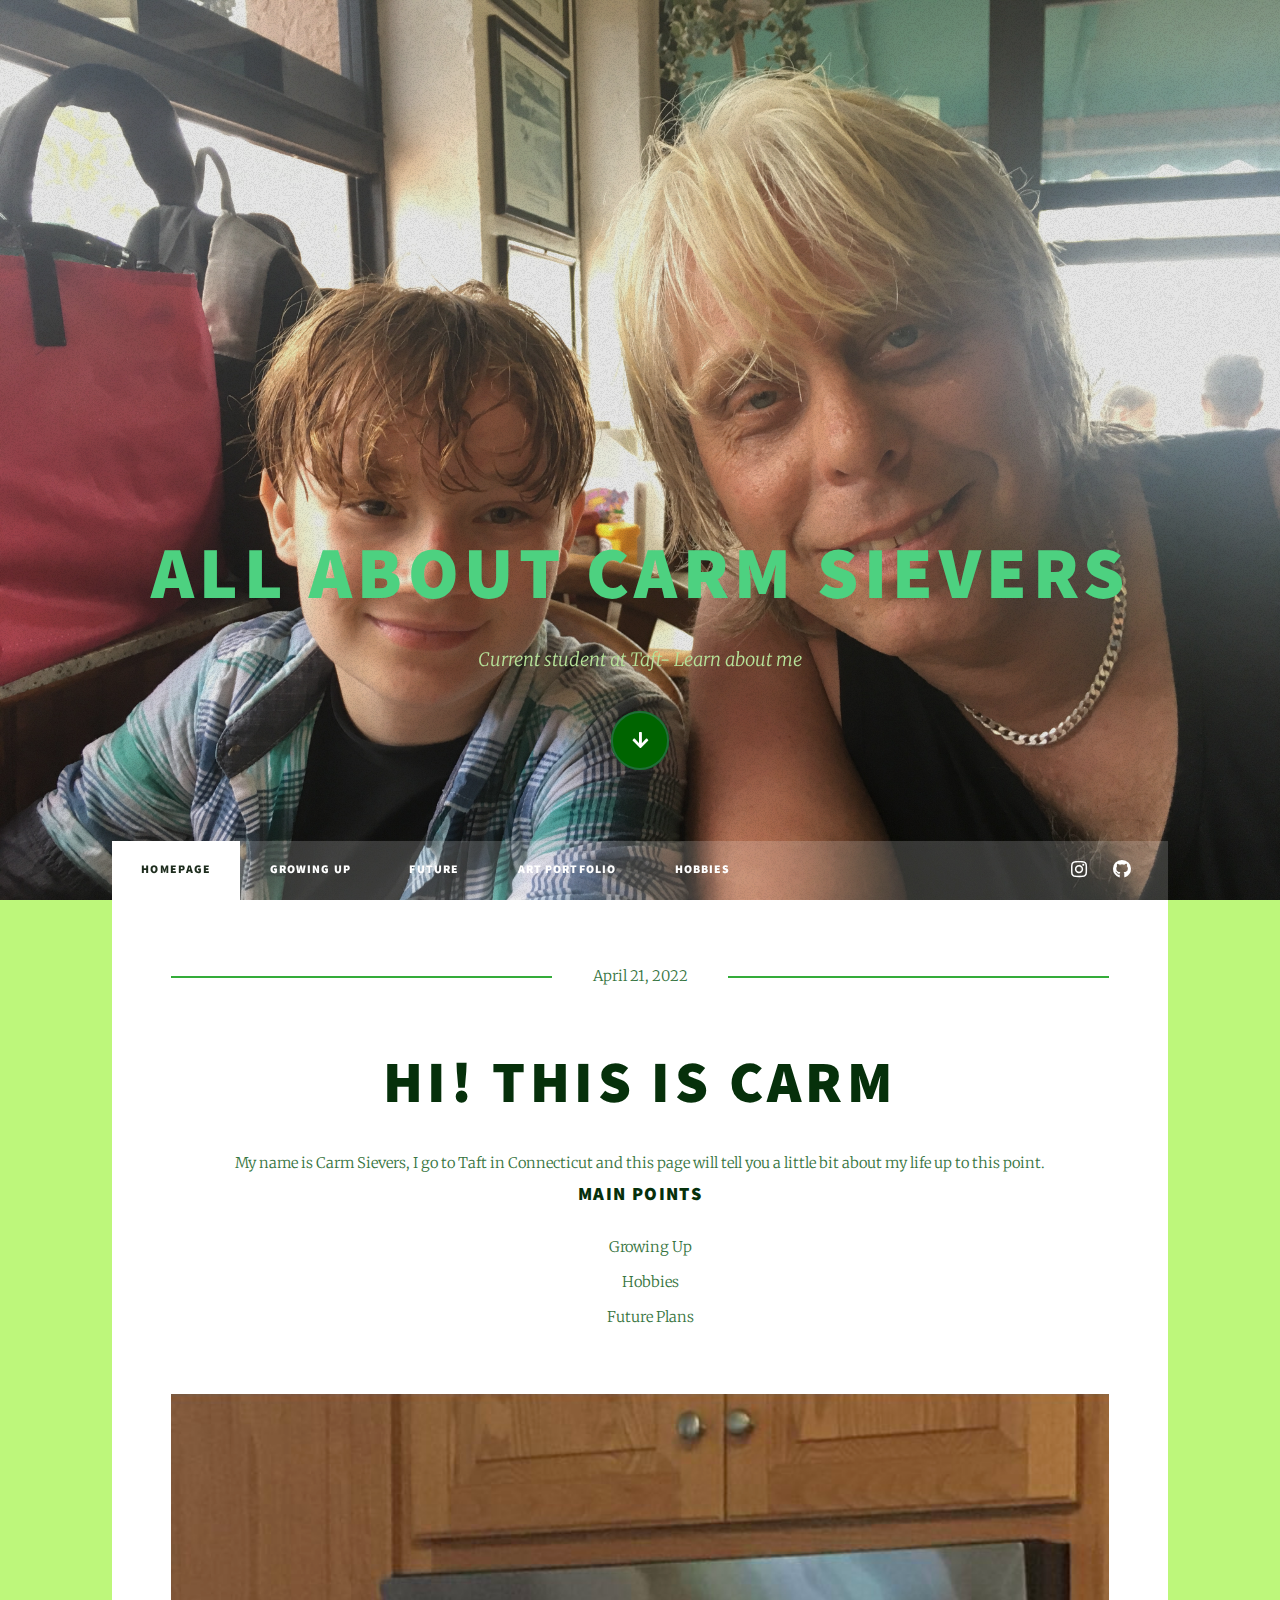
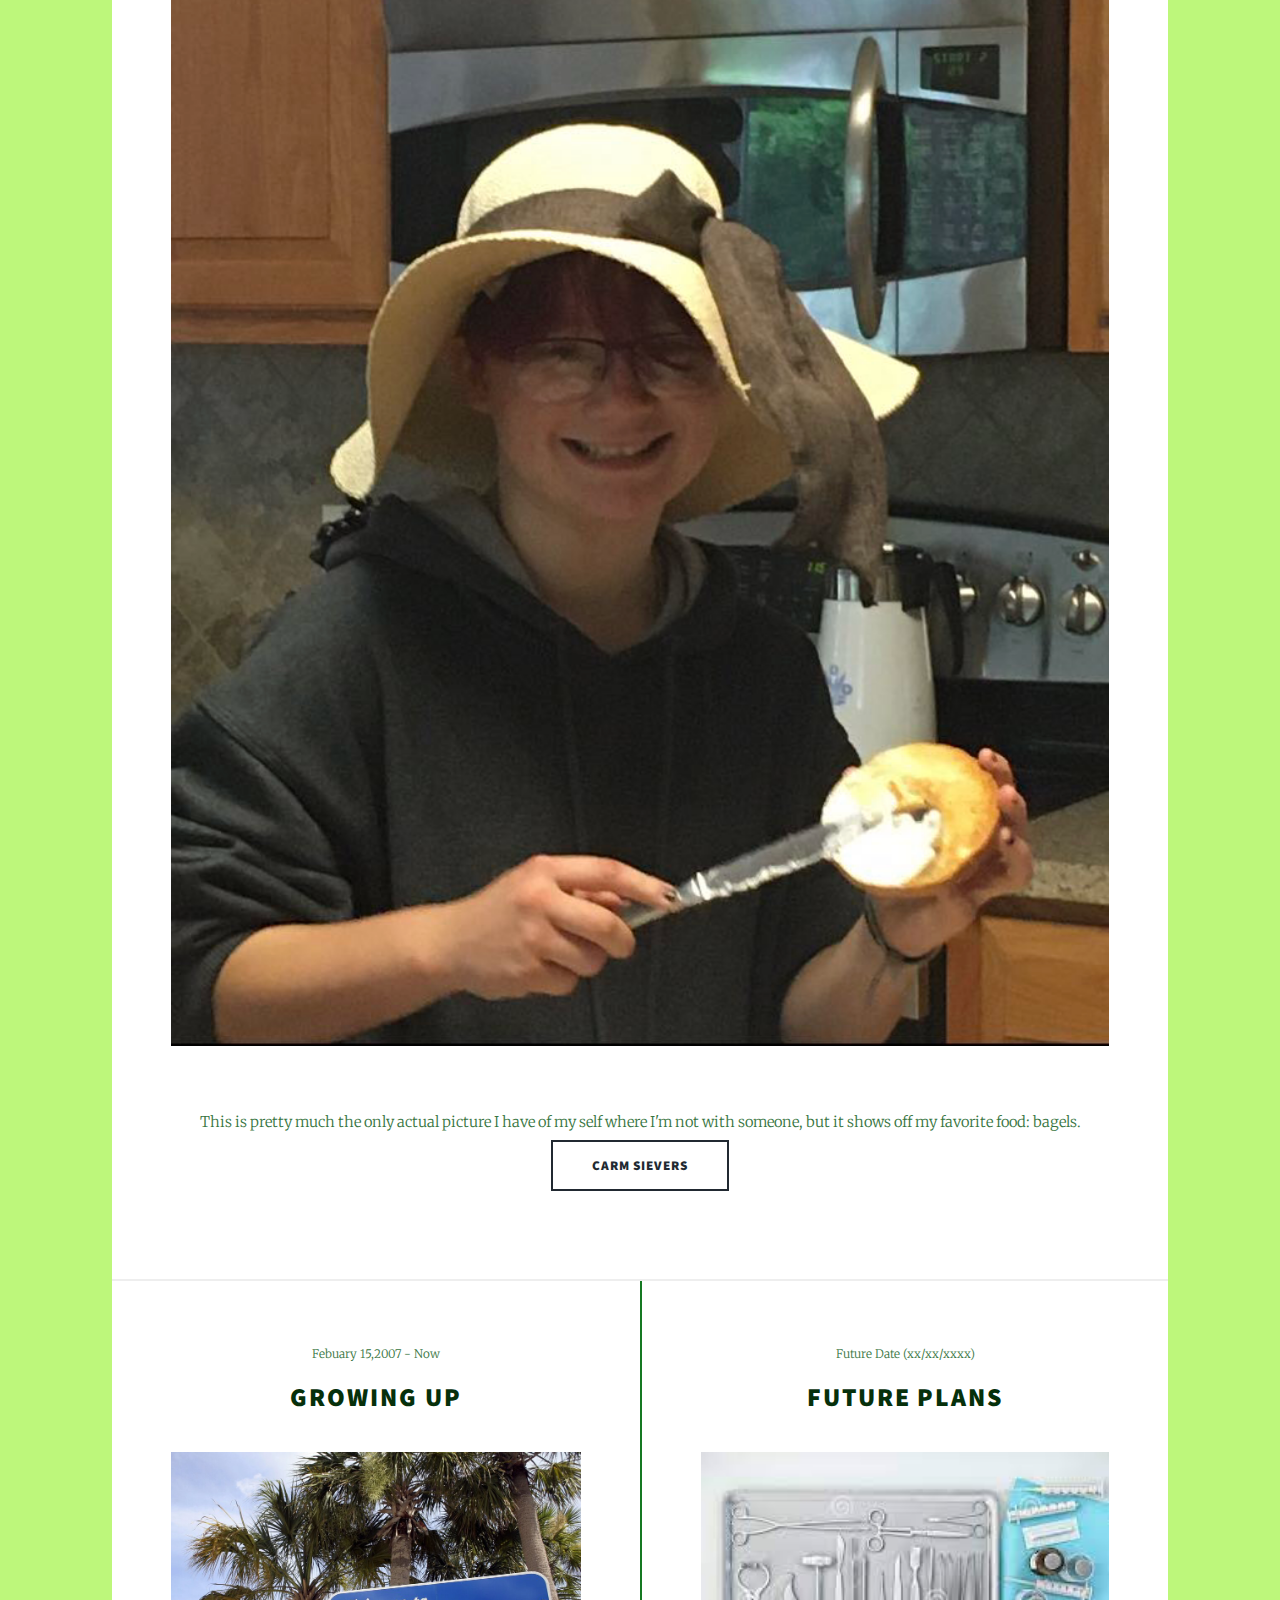
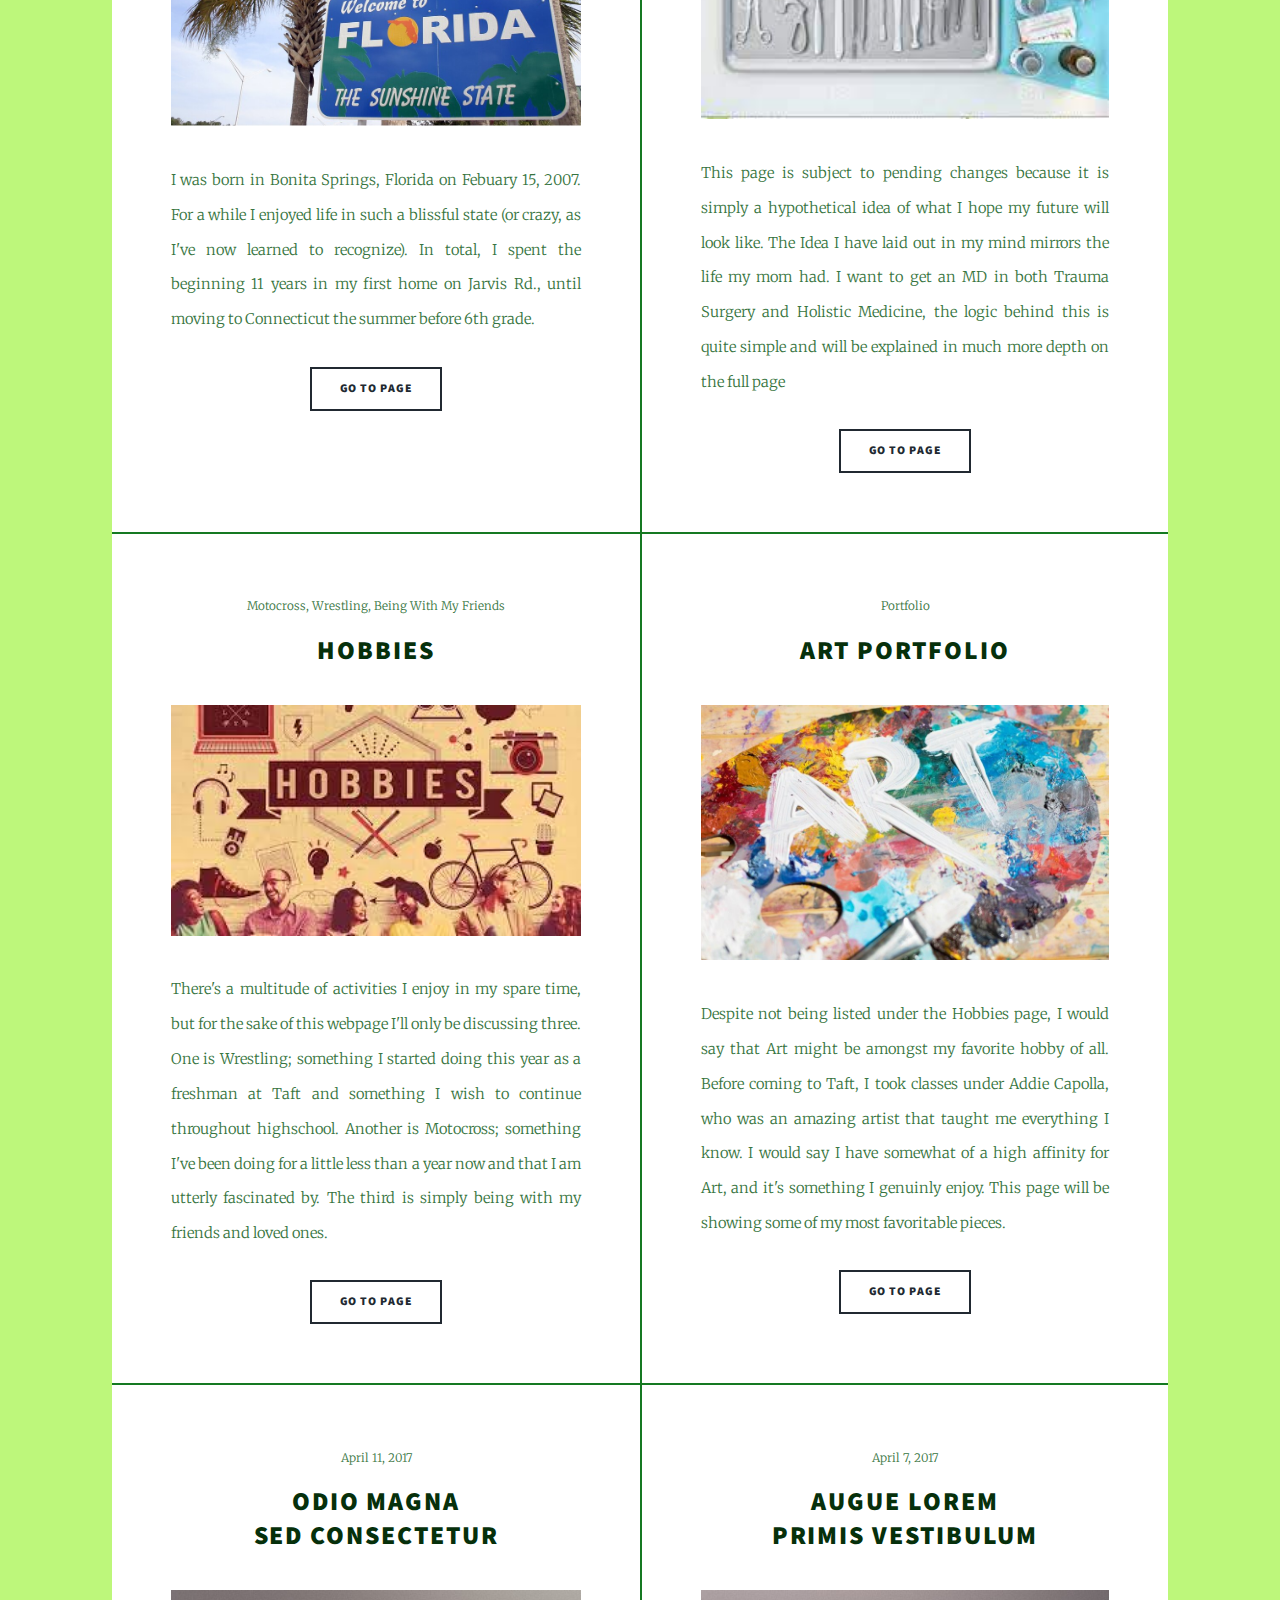
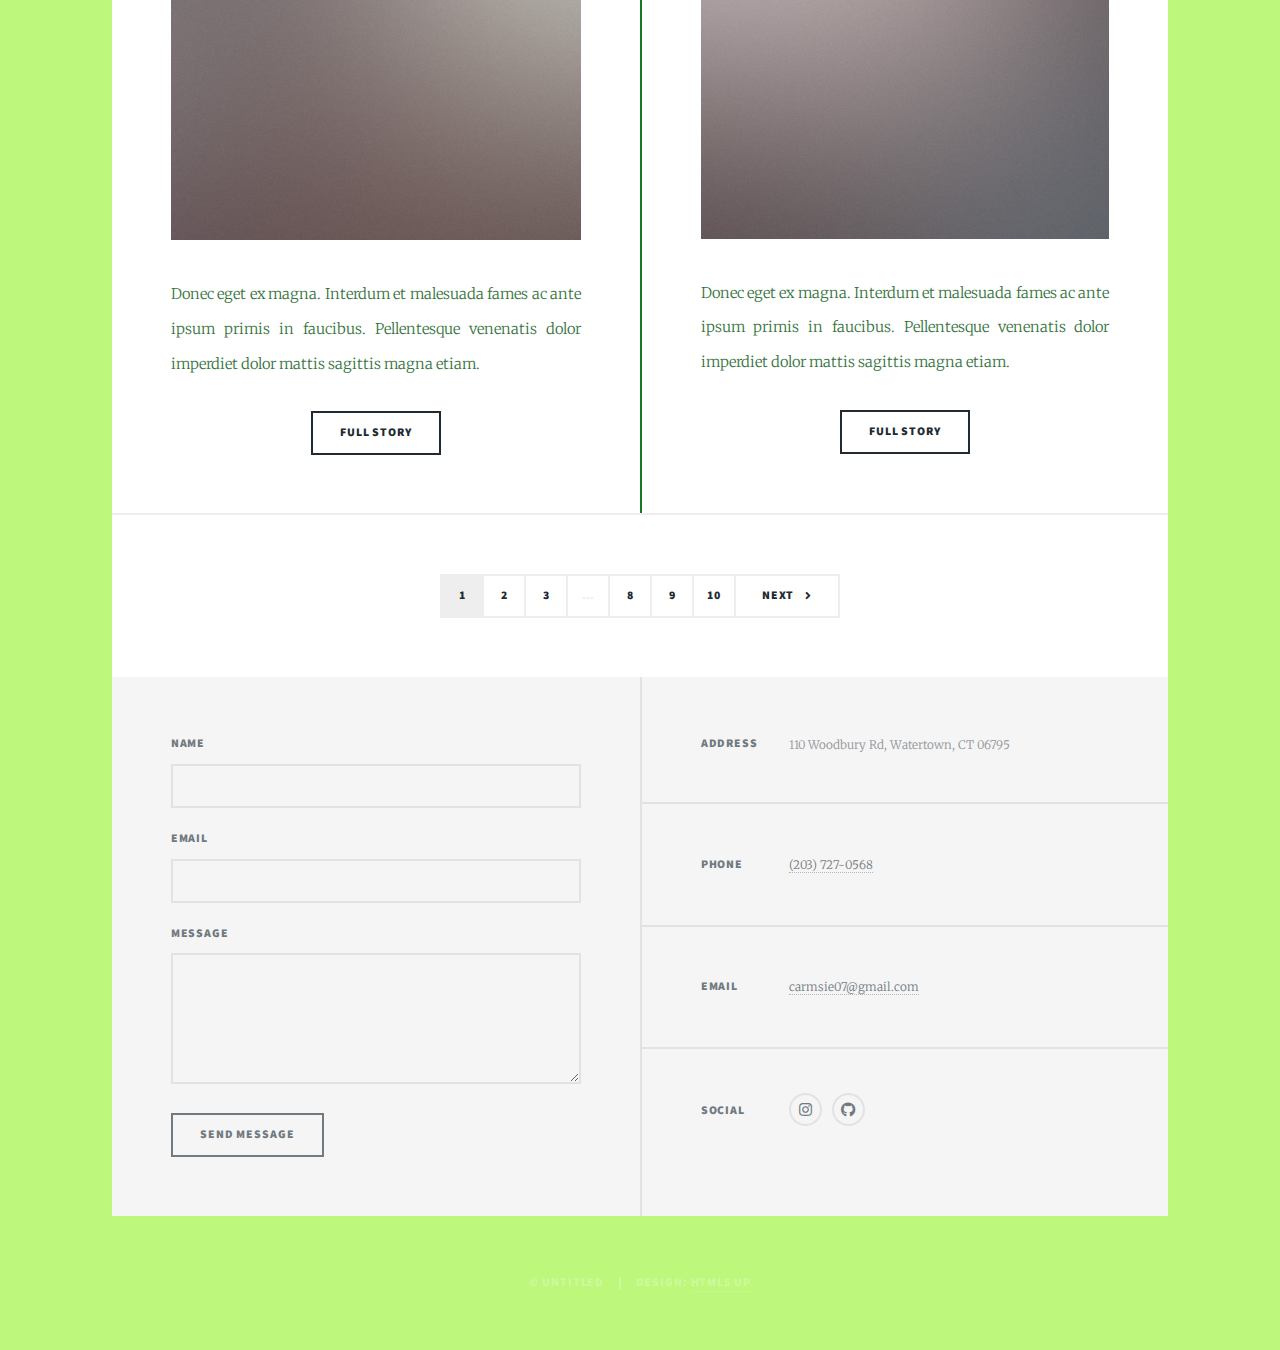
==== commit 8a1478c8: "changes" ====
--- a/index.html
+++ b/index.html
@@ -46,7 +46,7 @@
 							
 					
 				
-							<li><a href="elements.html">Elements Reference</a></li>
+						
 						
 
 						</ul>
@@ -97,7 +97,7 @@
 									<p>I was born in Bonita Springs, Florida on Febuary 15, 2007. For a while I enjoyed life in such a blissful state (or crazy, as I've now learned to recognize). In total, I spent the beginning 11 years in my first home on Jarvis Rd., until moving to Connecticut the summer before 6th grade. </p>
 									
 									<ul class="actions special">
-										<li><a href="#" class="button">Go To Page</a></li>
+										<li><a href="growingup.html" class="button">Go To Page</a></li>
 									</ul>
 								</article>
 								<article>
@@ -109,7 +109,7 @@
 									<a href="#" class="image fit"><img src="images/future.jpeg" alt="" /></a>
 									<p>This page is subject to pending changes because it is simply a hypothetical idea of what I hope my future will look like. The Idea I have laid out in my mind mirrors the life my mom had. I want to get an MD in both Trauma Surgery and Holistic Medicine, the logic behind this is quite simple and will be explained in much more depth on the full page</p>
 									<ul class="actions special">
-										<li><a href="#" class="button">Go To Page</a></li>
+										<li><a href="future.html" class="button">Go To Page</a></li>
 									</ul>
 								</article>
 								<article>
@@ -121,19 +121,19 @@
 									<a href="#" class="image fit"><img src="images/hobbies.jpeg" alt=" alt=" /></a>
 									<p> There's a multitude of activities I enjoy in my spare time, but for the sake of this webpage I'll only be discussing three. One is Wrestling; something I started doing this year as a freshman at Taft and something I wish to continue throughout highschool. Another is Motocross; something I've been doing for a little less than a year now and that I am utterly fascinated by. The third is simply being with my friends and loved ones.  </p>
 									<ul class="actions special">
-										<li><a href="#" class="button">Go To Page</a></li>
-									</ul>
-								</article>
-								<article>
-									<header>
-										<span class="date">Art</span>
-										<h2><a href="#"> Portfolio<br />
+										<li><a href="hobbies.html" class="button">Go To Page</a></li>
+									</ul>
+								</article>
+								<article>
+									<header>
+										<span class="date">Portfolio</span>
+										<h2><a href=generic.html> Art Portfolio<br />
 										</a></h2>
 									</header>
 									<a href="#" class="image fit"><img src="images/Types-of-Art-848x530.jpeg" alt="" /></a>
 									<p>Despite not being listed under the Hobbies page, I would say that Art might be amongst my favorite hobby of all. Before coming to Taft, I took classes under Addie Capolla, who was an amazing artist that taught me everything I know. I would say I have somewhat of a high affinity for Art, and it's something I genuinly enjoy. This page will be showing some of my most favoritable pieces.</p>
 									<ul class="actions special">
-										<li><a href="#" class="button">Go To Page</a></li>
+										<li><a href="generic.html" class="button">Go To Page</a></li>
 									</ul>
 								</article>
 								<article>
--- a/assets/css/main.css
+++ b/assets/css/main.css
@@ -315,11 +315,11 @@
 
 	code {
 		background: rgba(220, 220, 220, 0.25);
-		border-color: #eeeeee;
+		border-color: #318f49;
 	}
 
 	hr {
-		border-bottom-color: #eeeeee;
+		border-bottom-color: #3e924c;
 	}
 
 /* Row */
@@ -3234,7 +3234,7 @@
 			width: 100%;
 			height: 100%;
 			background-color: #212931;
-			background-image: url("../../images/overlay.png"), linear-gradient(0deg, rgba(0, 0, 0, 0.1), rgba(0, 0, 0, 0.1)), url("../../images/bg.jpg");
+			background-image: url("../../images/overlay.png"), linear-gradient(0deg, rgba(0, 0, 0, 0.1), rgba(0, 0, 0, 0.1)), url("../../images/BGunclepetr.JPG");
 			background-size: auto,								auto,														100% auto;
 			background-position: center,								center,														top center;
 			background-repeat: repeat,								no-repeat,													no-repeat;
@@ -4644,7 +4644,7 @@
 			}
 
 			#navPanel .close:hover {
-				color: #2e553e;
+				color: #212931;
 			}
 
 			@media screen and (max-width: 736px) {
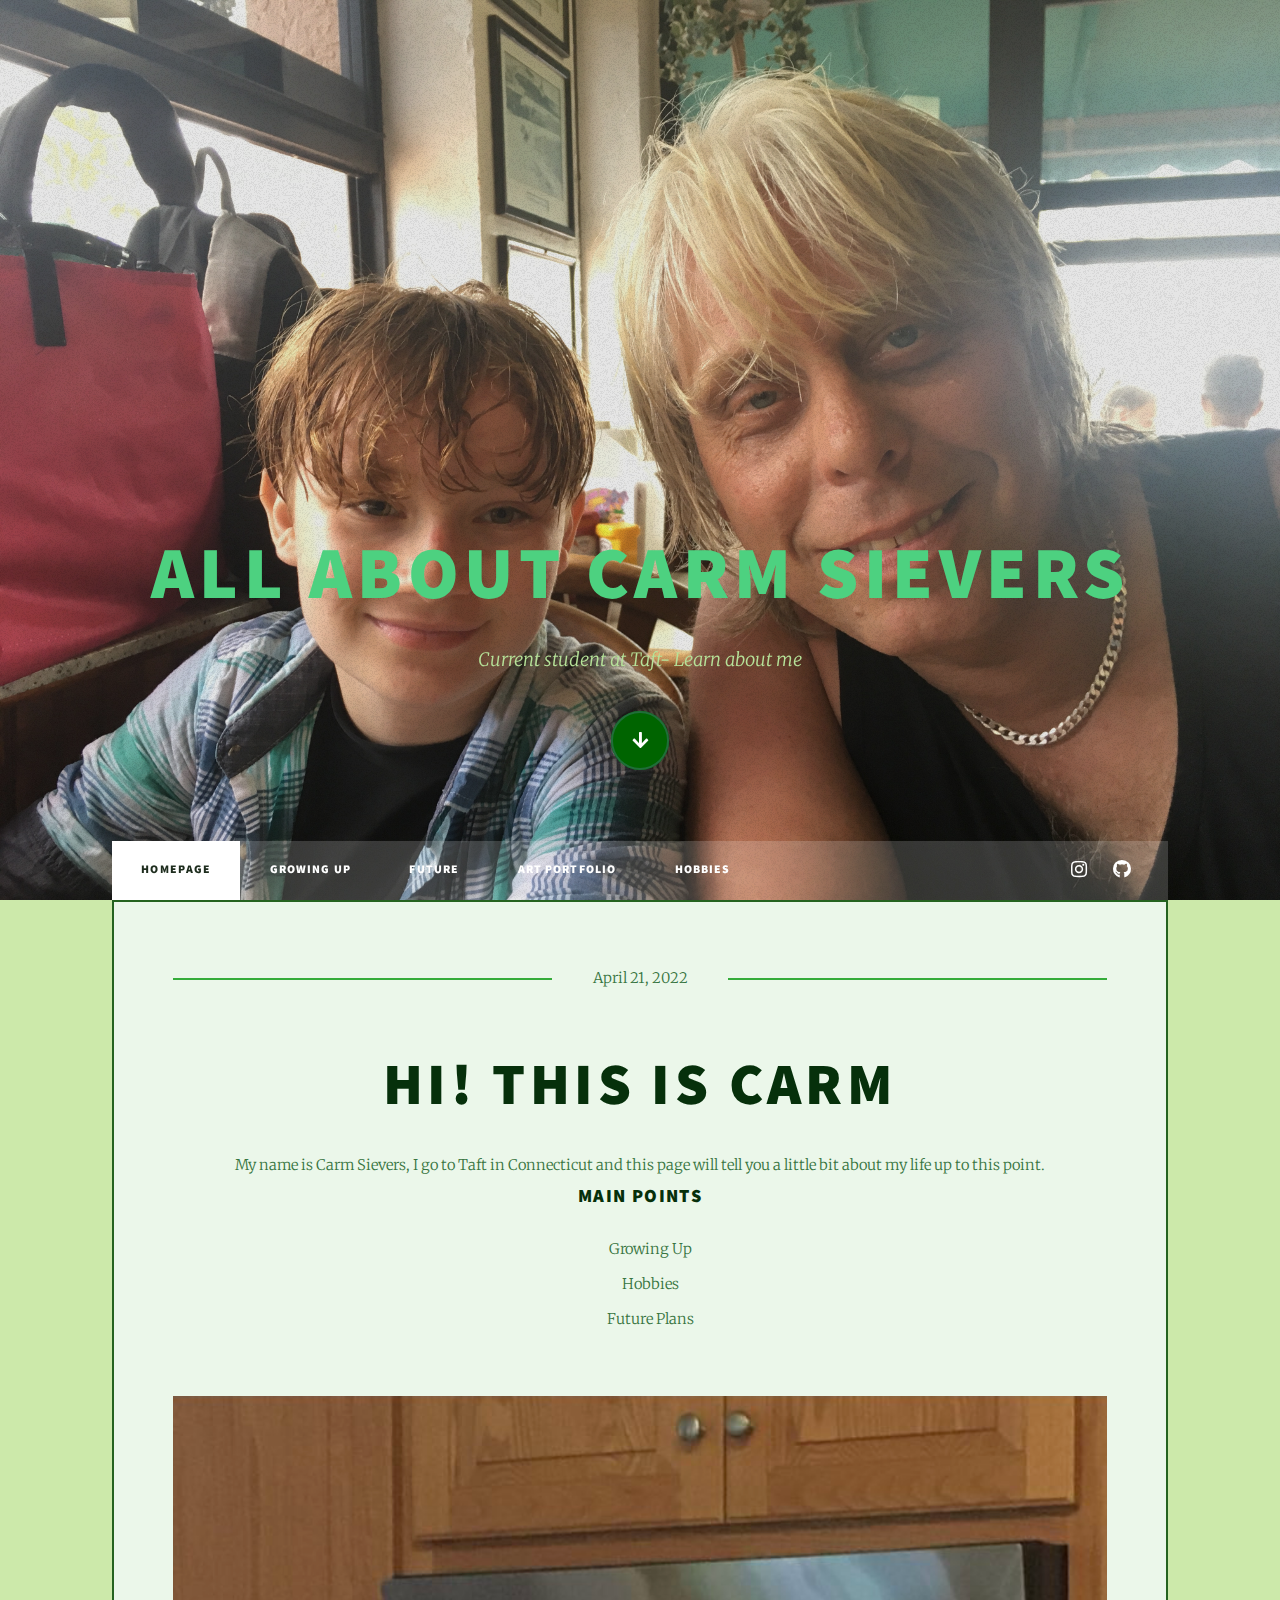
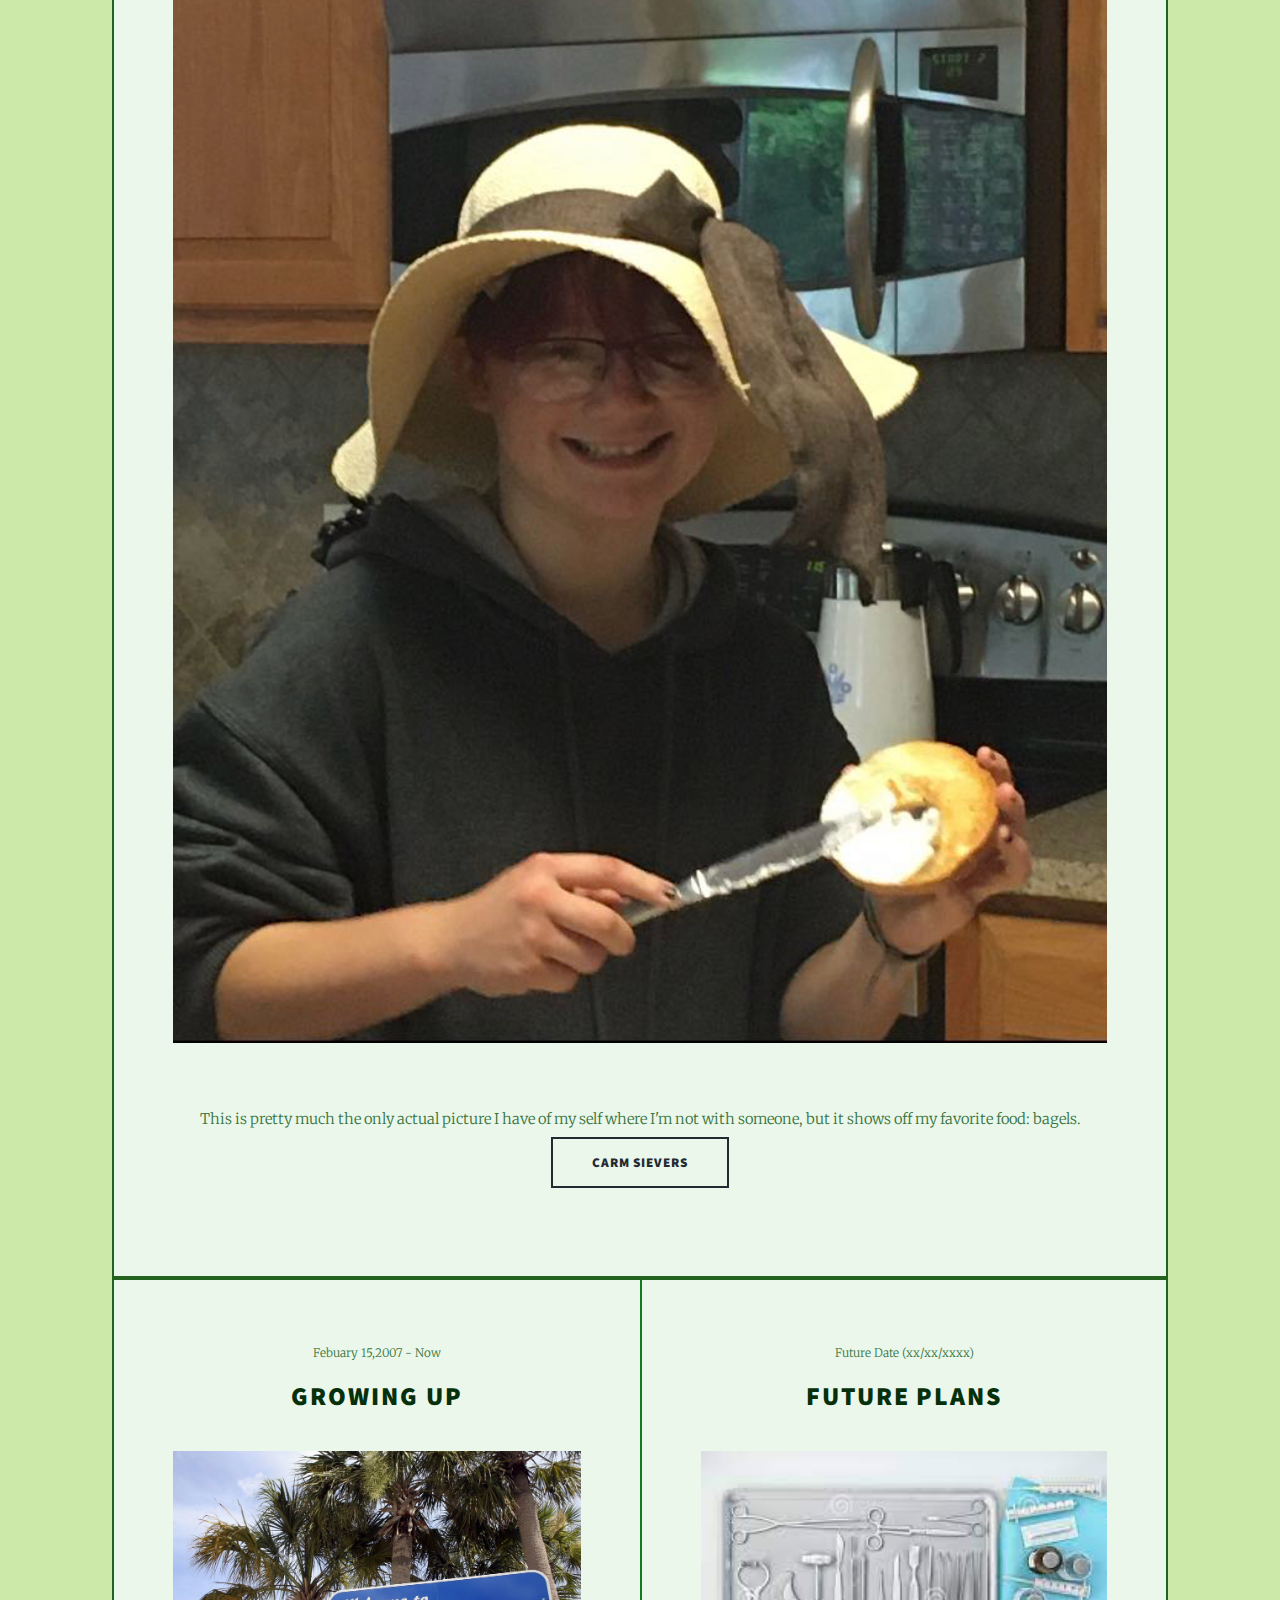
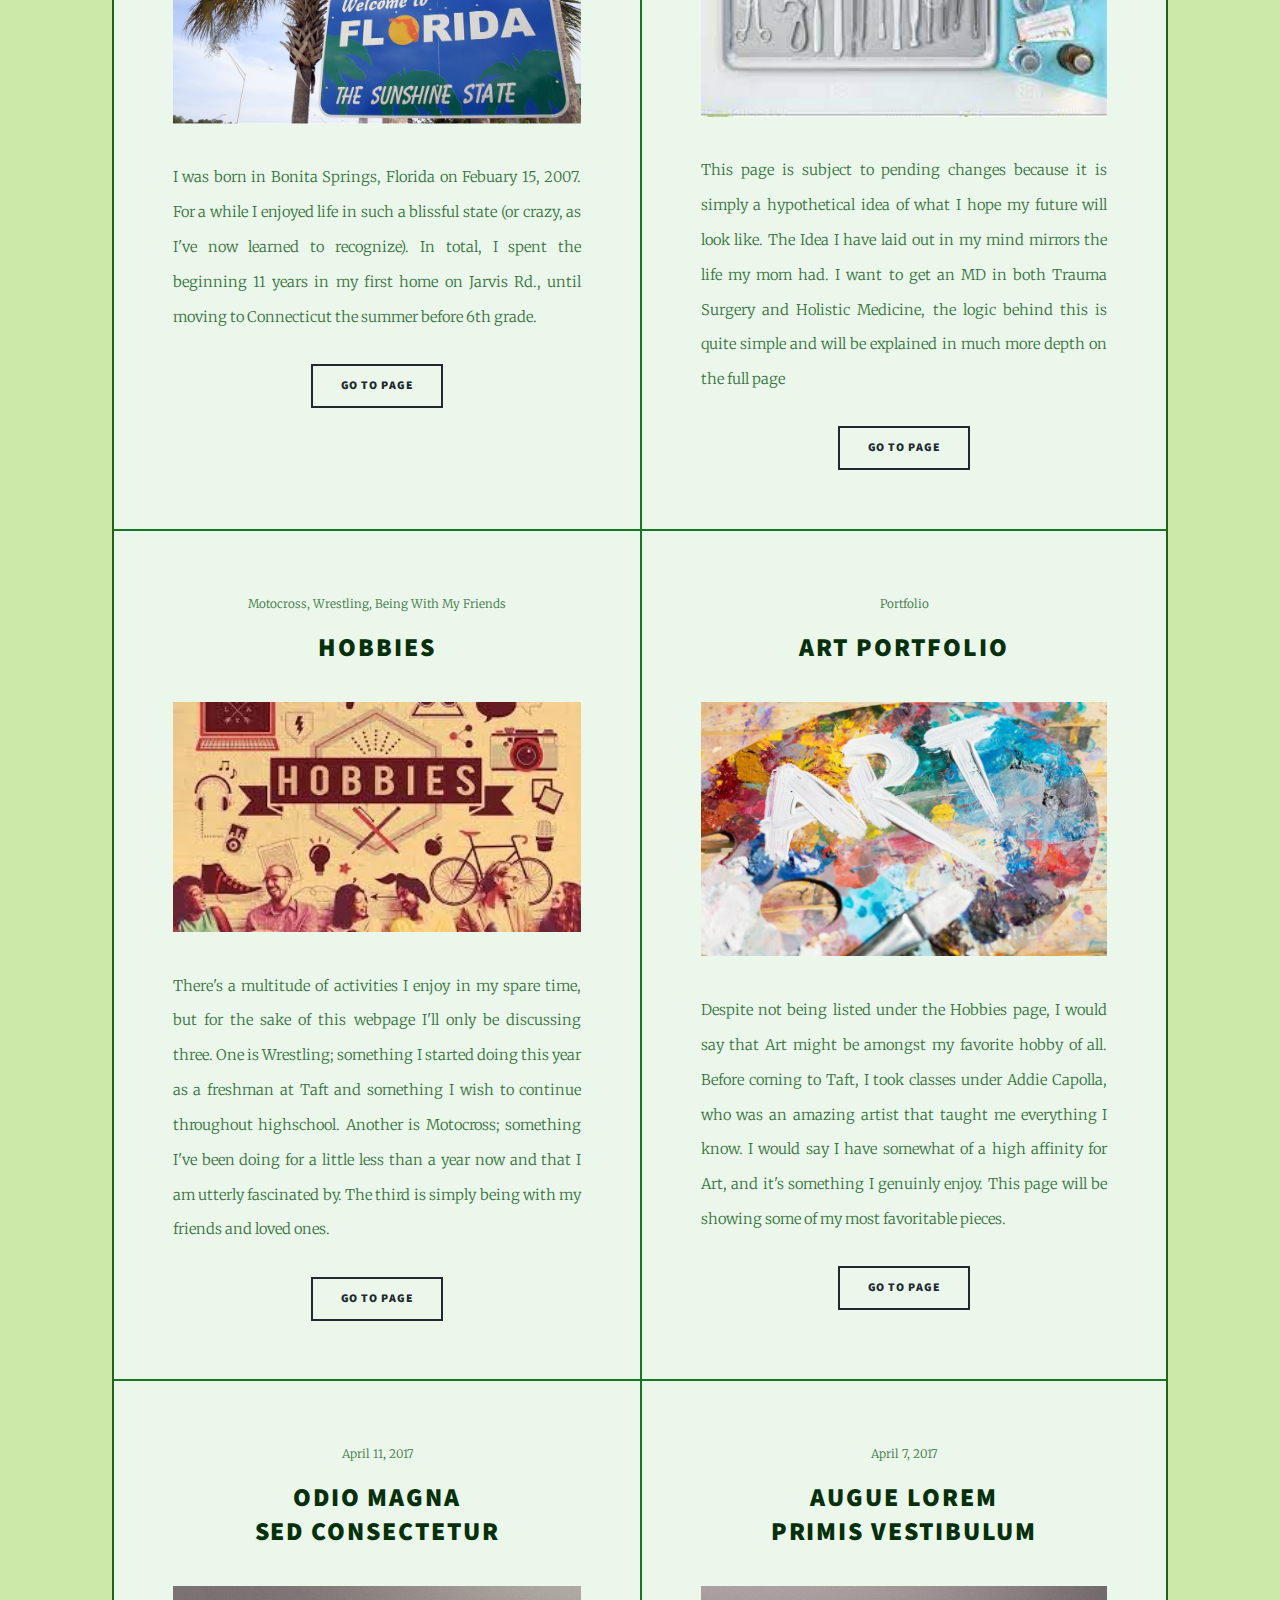
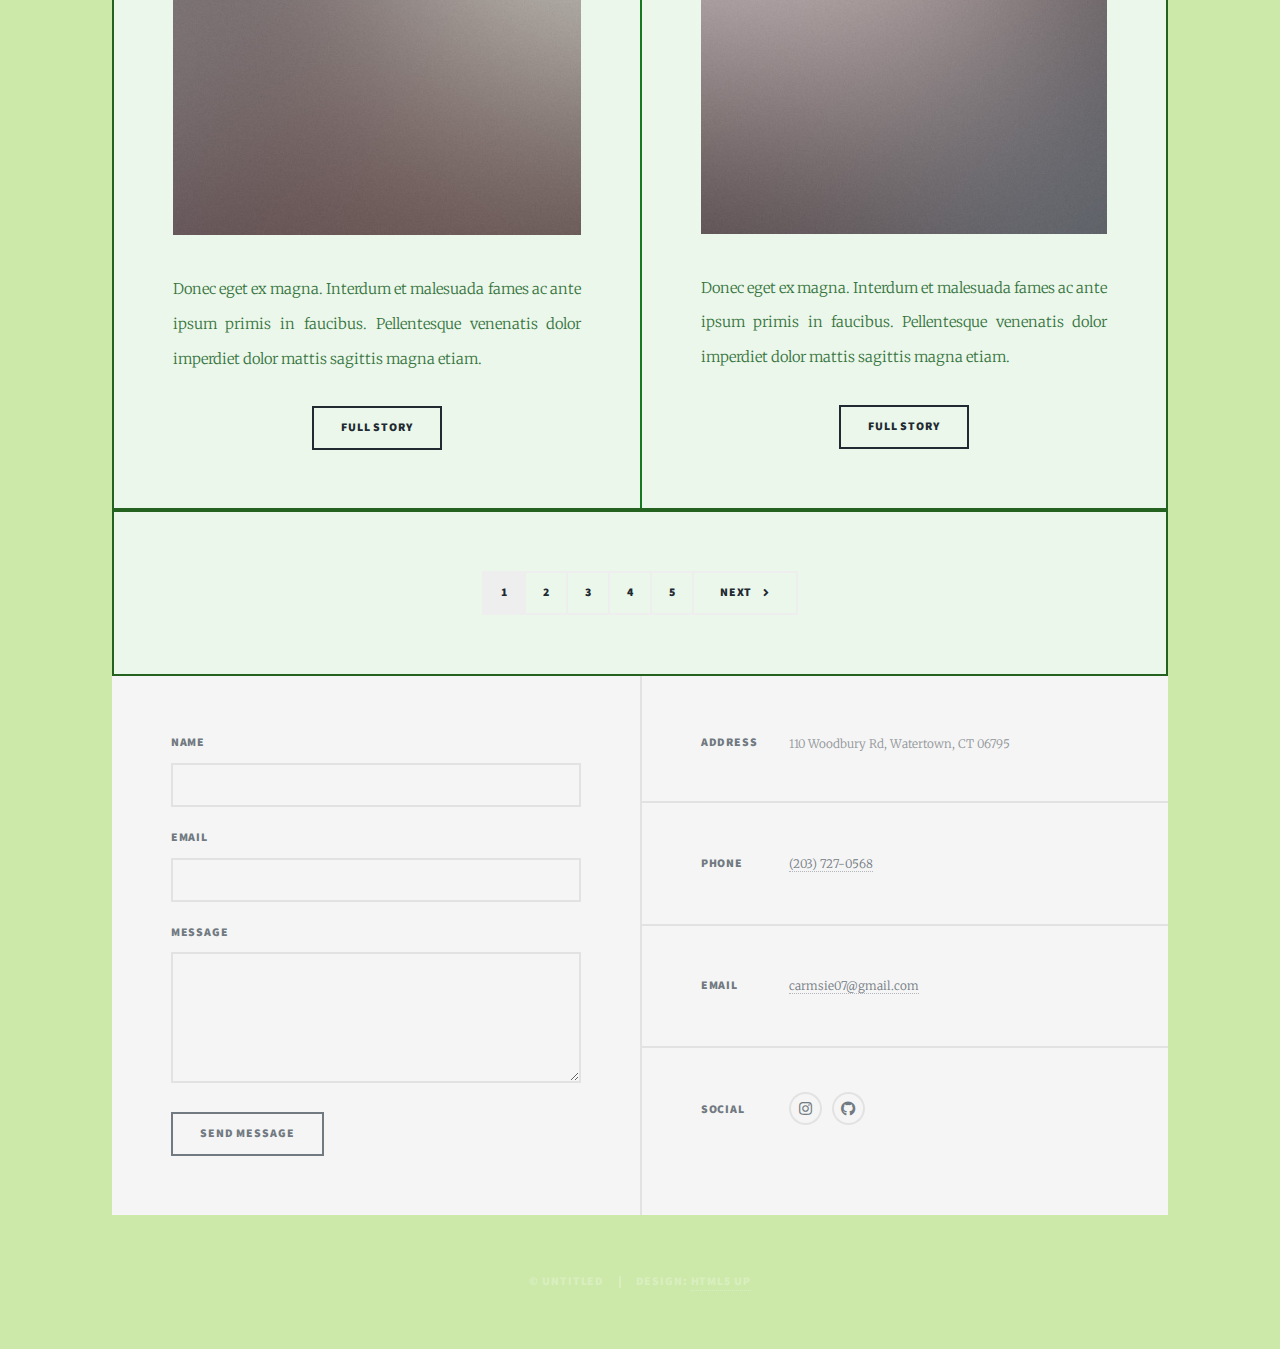
==== commit b58d4cea: "changes" ====
--- a/index.html
+++ b/index.html
@@ -166,14 +166,12 @@
 							<footer>
 								<div class="pagination">
 									<!--<a href="#" class="previous">Prev</a>-->
-									<a href="#" class="page active">1</a>
-									<a href="#" class="page">2</a>
-									<a href="#" class="page">3</a>
-									<span class="extra">&hellip;</span>
-									<a href="#" class="page">8</a>
-									<a href="#" class="page">9</a>
-									<a href="#" class="page">10</a>
-									<a href="#" class="next">Next</a>
+									<a href="index.html" class="page active">1</a>
+									<a href="growingup.html" class="page">2</a>
+									<a href="future.html" class="page">3</a>
+									<a href="generic.html" class="page">4</a>
+									<a href="hobbies.html" class="page">5</a>
+									<a href="growingup.html" class="next">Next</a>
 								</div>
 							</footer>
 
--- a/assets/css/main.css
+++ b/assets/css/main.css
@@ -99,7 +99,7 @@
 	}
 
 	body {
-		background-color: #bdf77b;
+		background-color: #cce9aa;
 	}
 
 		body.is-preload *, body.is-preload *:before, body.is-preload *:after {
@@ -3756,7 +3756,7 @@
 /* Main */
 
 	#main {
-		background-color: #ffffff;
+		background-color: #ebf7ea;
 		position: relative;
 		margin: 0 auto;
 		width: calc(100% - 4rem);
@@ -3766,8 +3766,20 @@
 
 		#main > * {
 			padding: 4rem 4rem 2rem 4rem ;
-			border-top: solid 2px #eeeeee;
-			margin: 0;
+			border-top: solid 2px #24631f;
+			margin: 3;
+			padding: 4rem 4rem 2rem 4rem ;
+			border-left: solid 2px #24631f;
+			margin: 3;
+			padding: 4rem 4rem 2rem 4rem ;
+			border-right: solid 2px #24631f;
+			margin: 3;
+			padding: 4rem 4rem 2rem 4rem ;
+			border-bottom: solid 2px #24631f;
+			margin: 3;
+		}
+		}
+		}
 		}
 
 			#main > *:first-child {
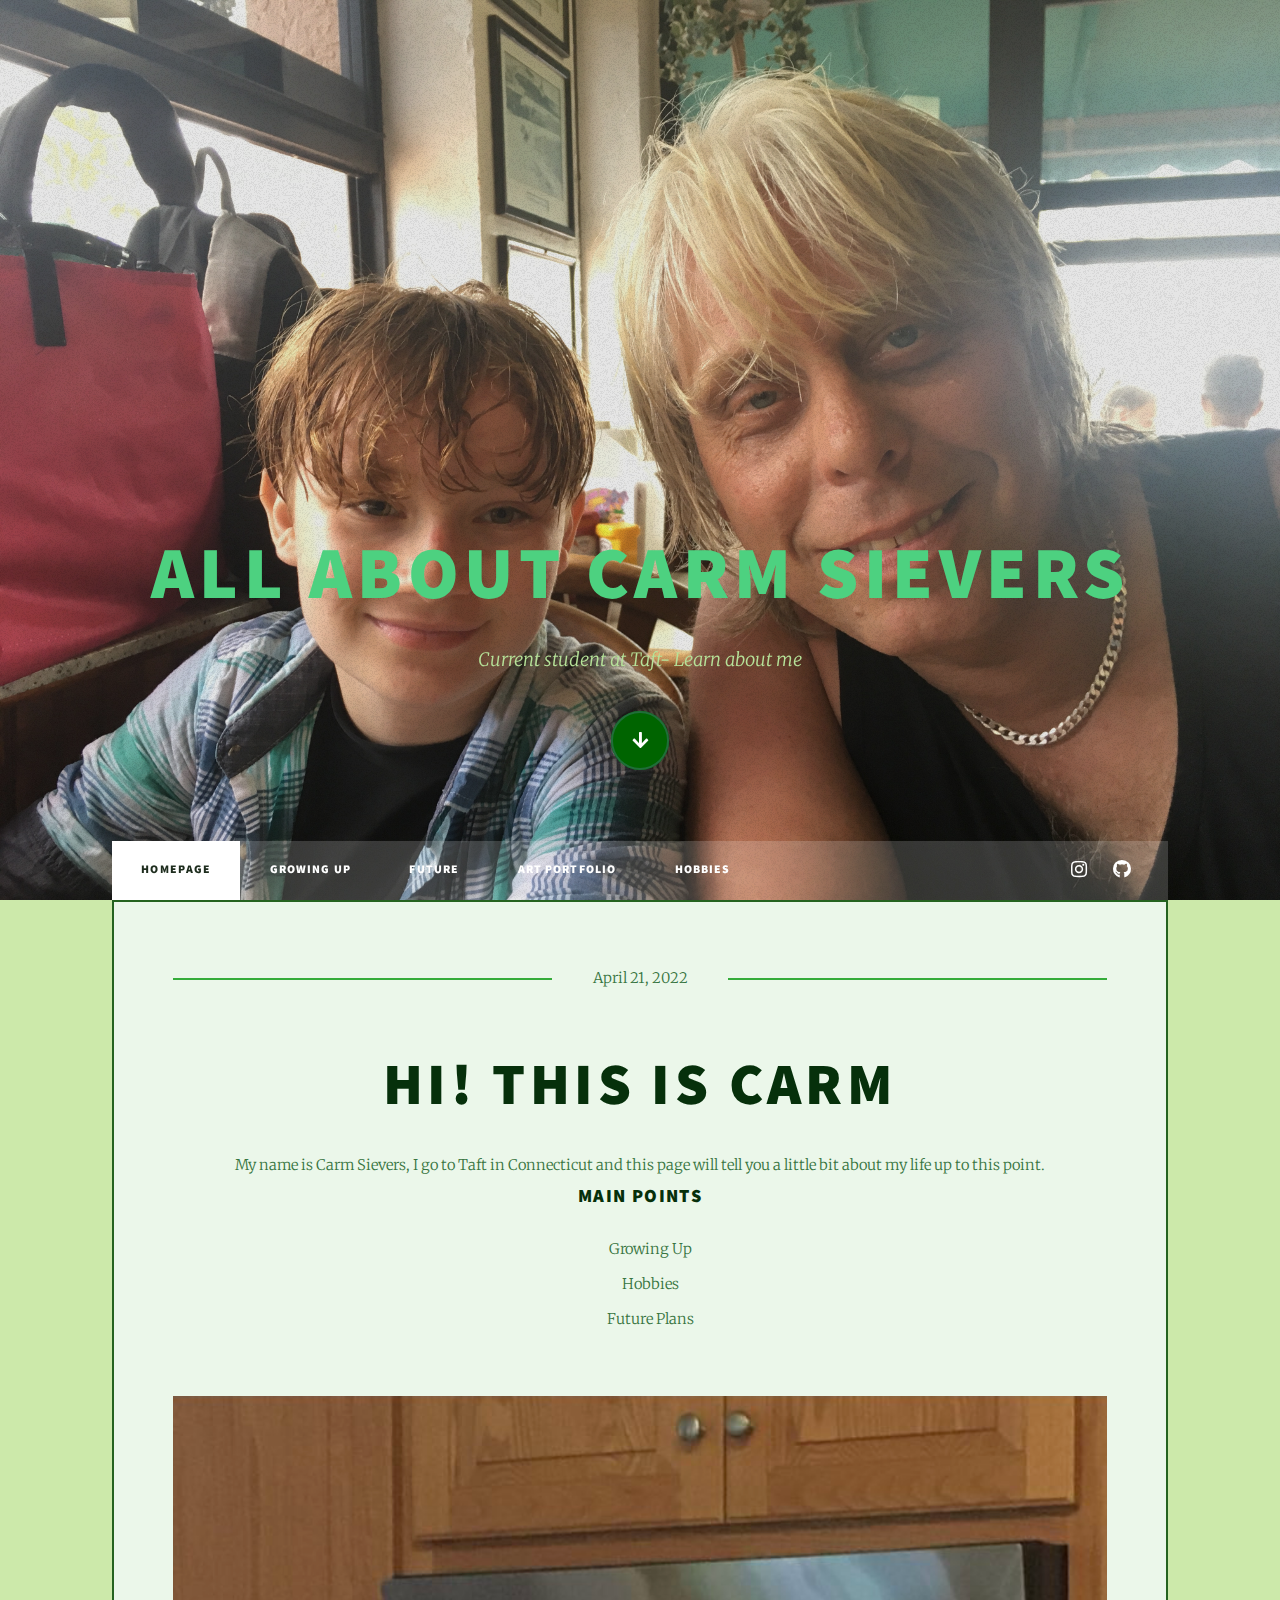
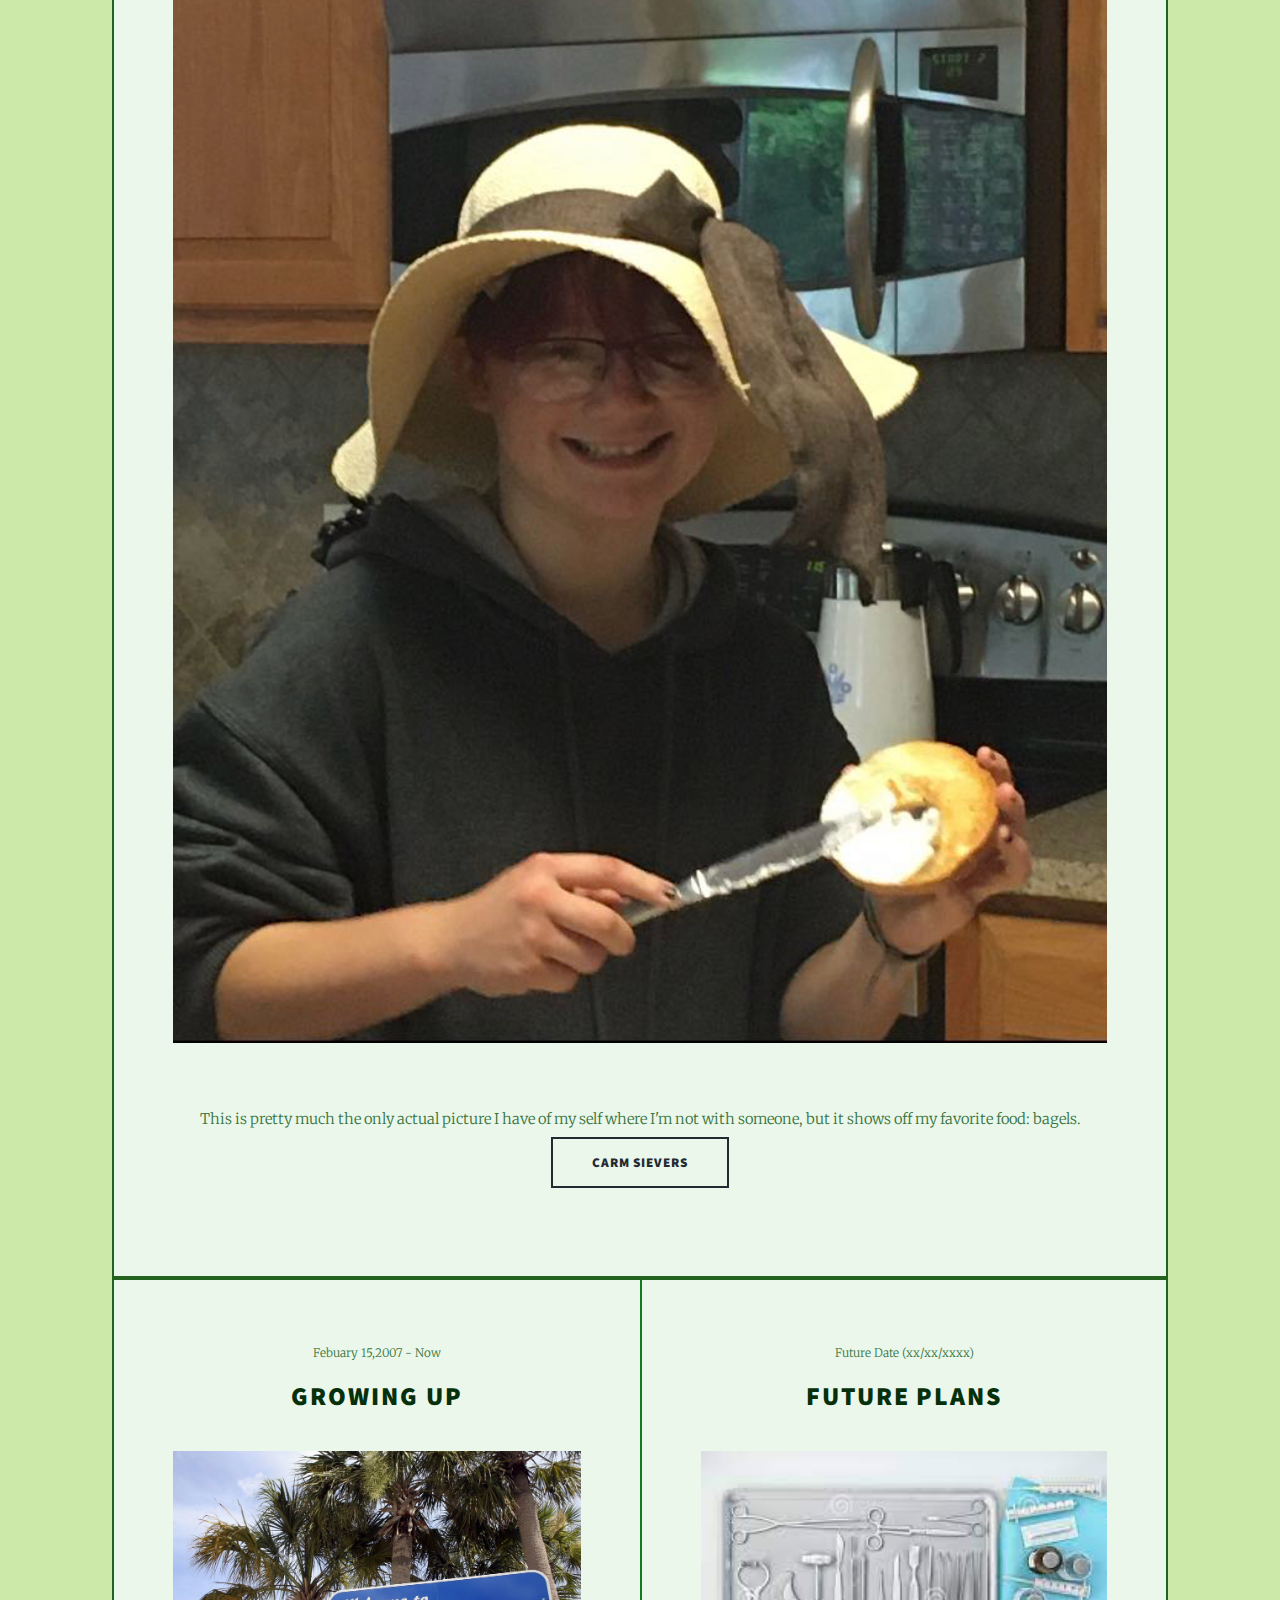
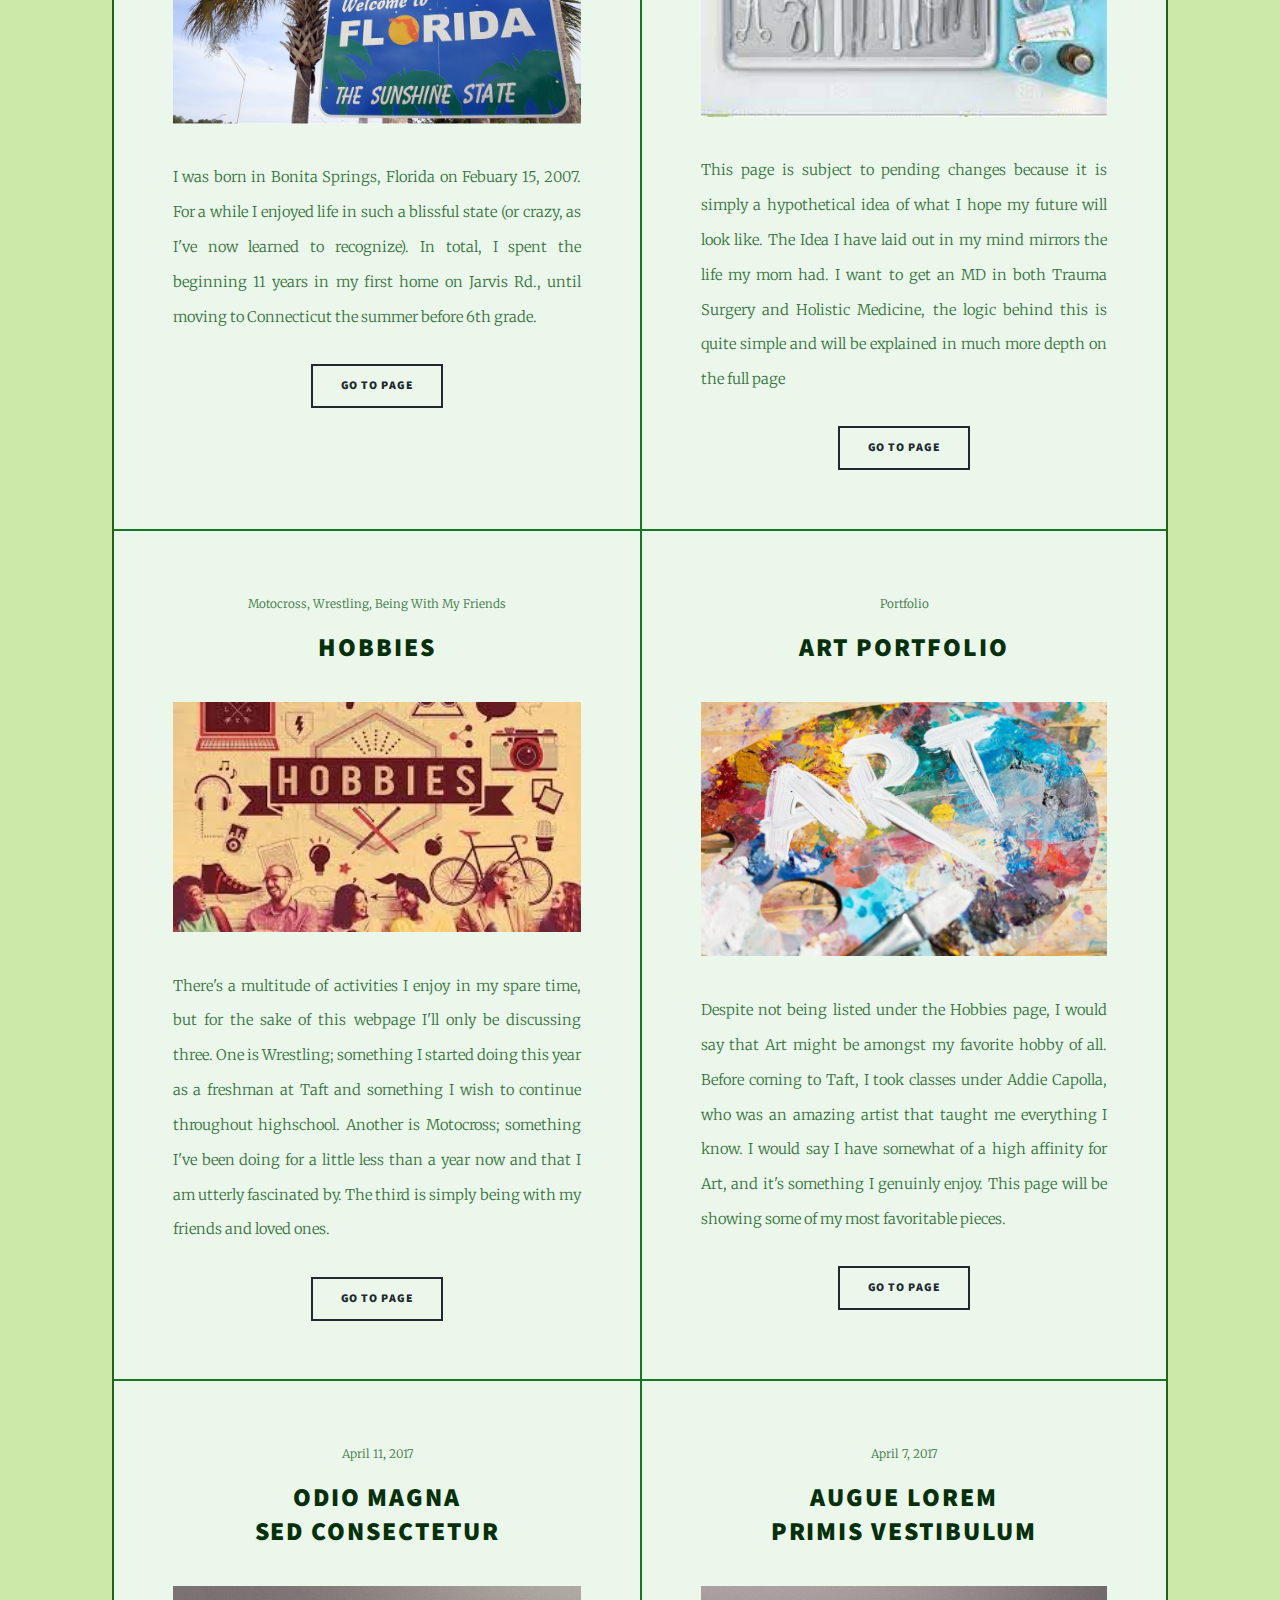
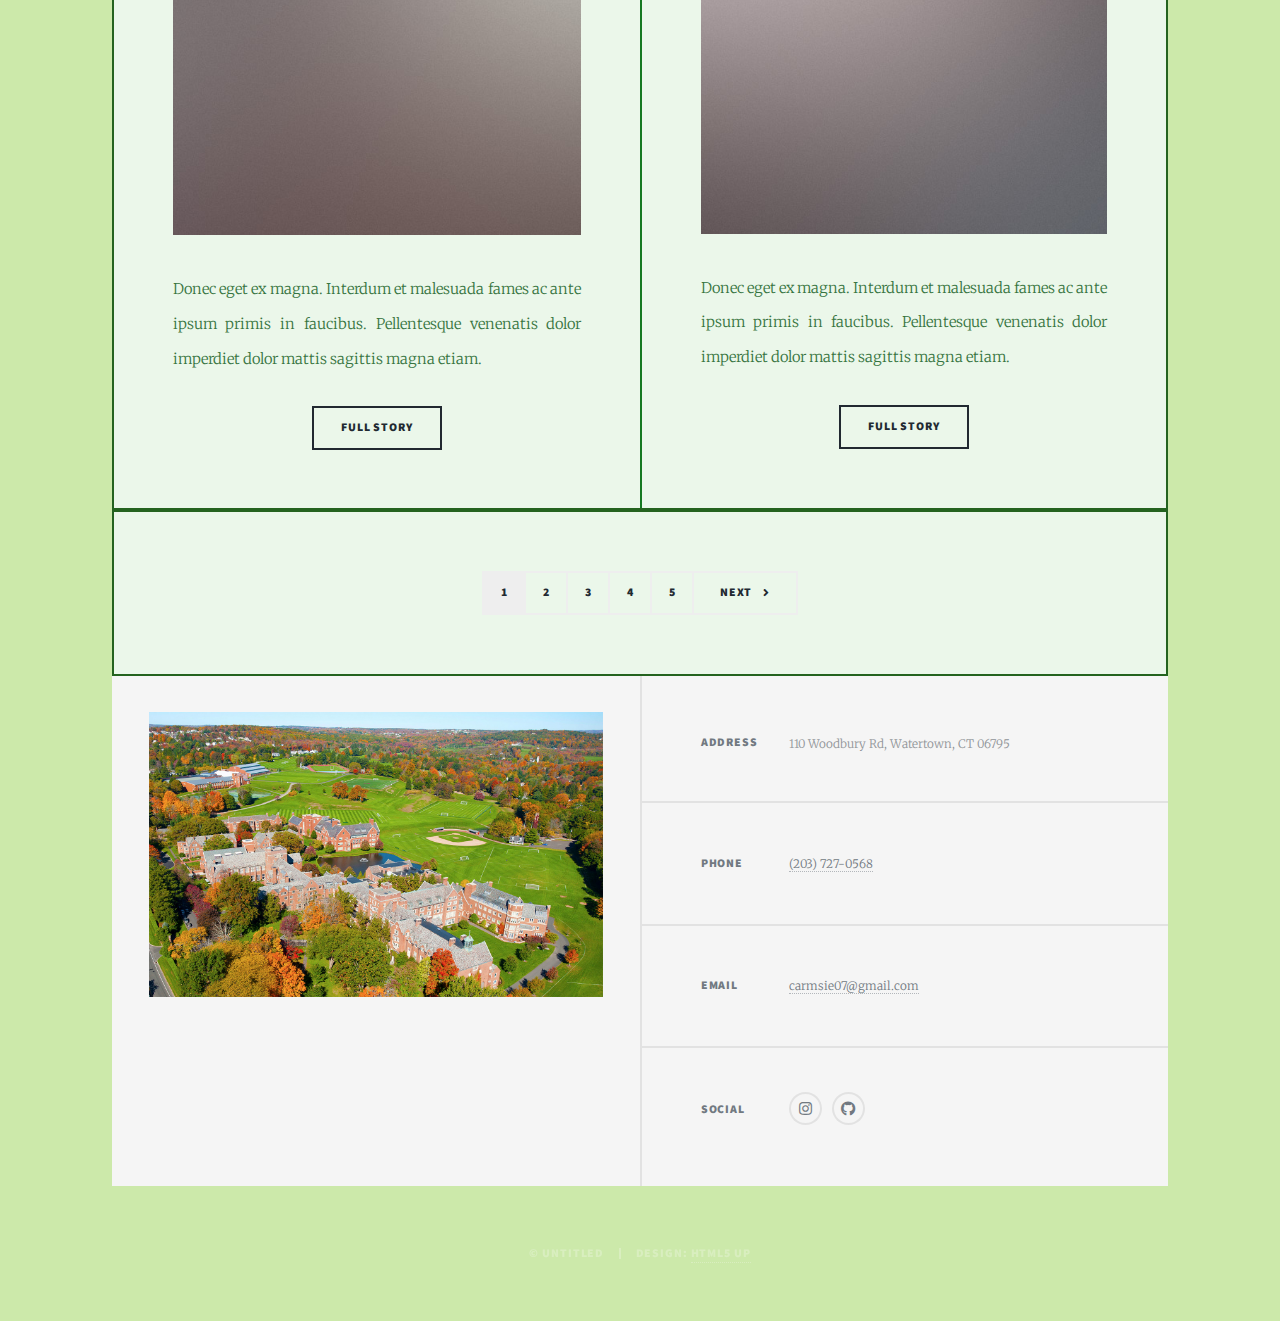
==== commit 3b822bf4: "changes" ====
--- a/index.html
+++ b/index.html
@@ -182,22 +182,7 @@
 						<section>
 							<form method="post" action="#">
 								<div class="fields">
-									<div class="field">
-										<label for="name">Name</label>
-										<input type="text" name="name" id="name" />
-									</div>
-									<div class="field">
-										<label for="email">Email</label>
-										<input type="text" name="email" id="email" />
-									</div>
-									<div class="field">
-										<label for="message">Message</label>
-										<textarea name="message" id="message" rows="3"></textarea>
-									</div>
-								</div>
-								<ul class="actions">
-									<li><input type="submit" value="Send Message" /></li>
-								</ul>
+									<a href="#" class="image fit"><img src="images/Campus_Map_Bumped_up_01_sized.jpeg" alt="" /></a>	
 							</form>
 						</section>
 						<section class="split contact">
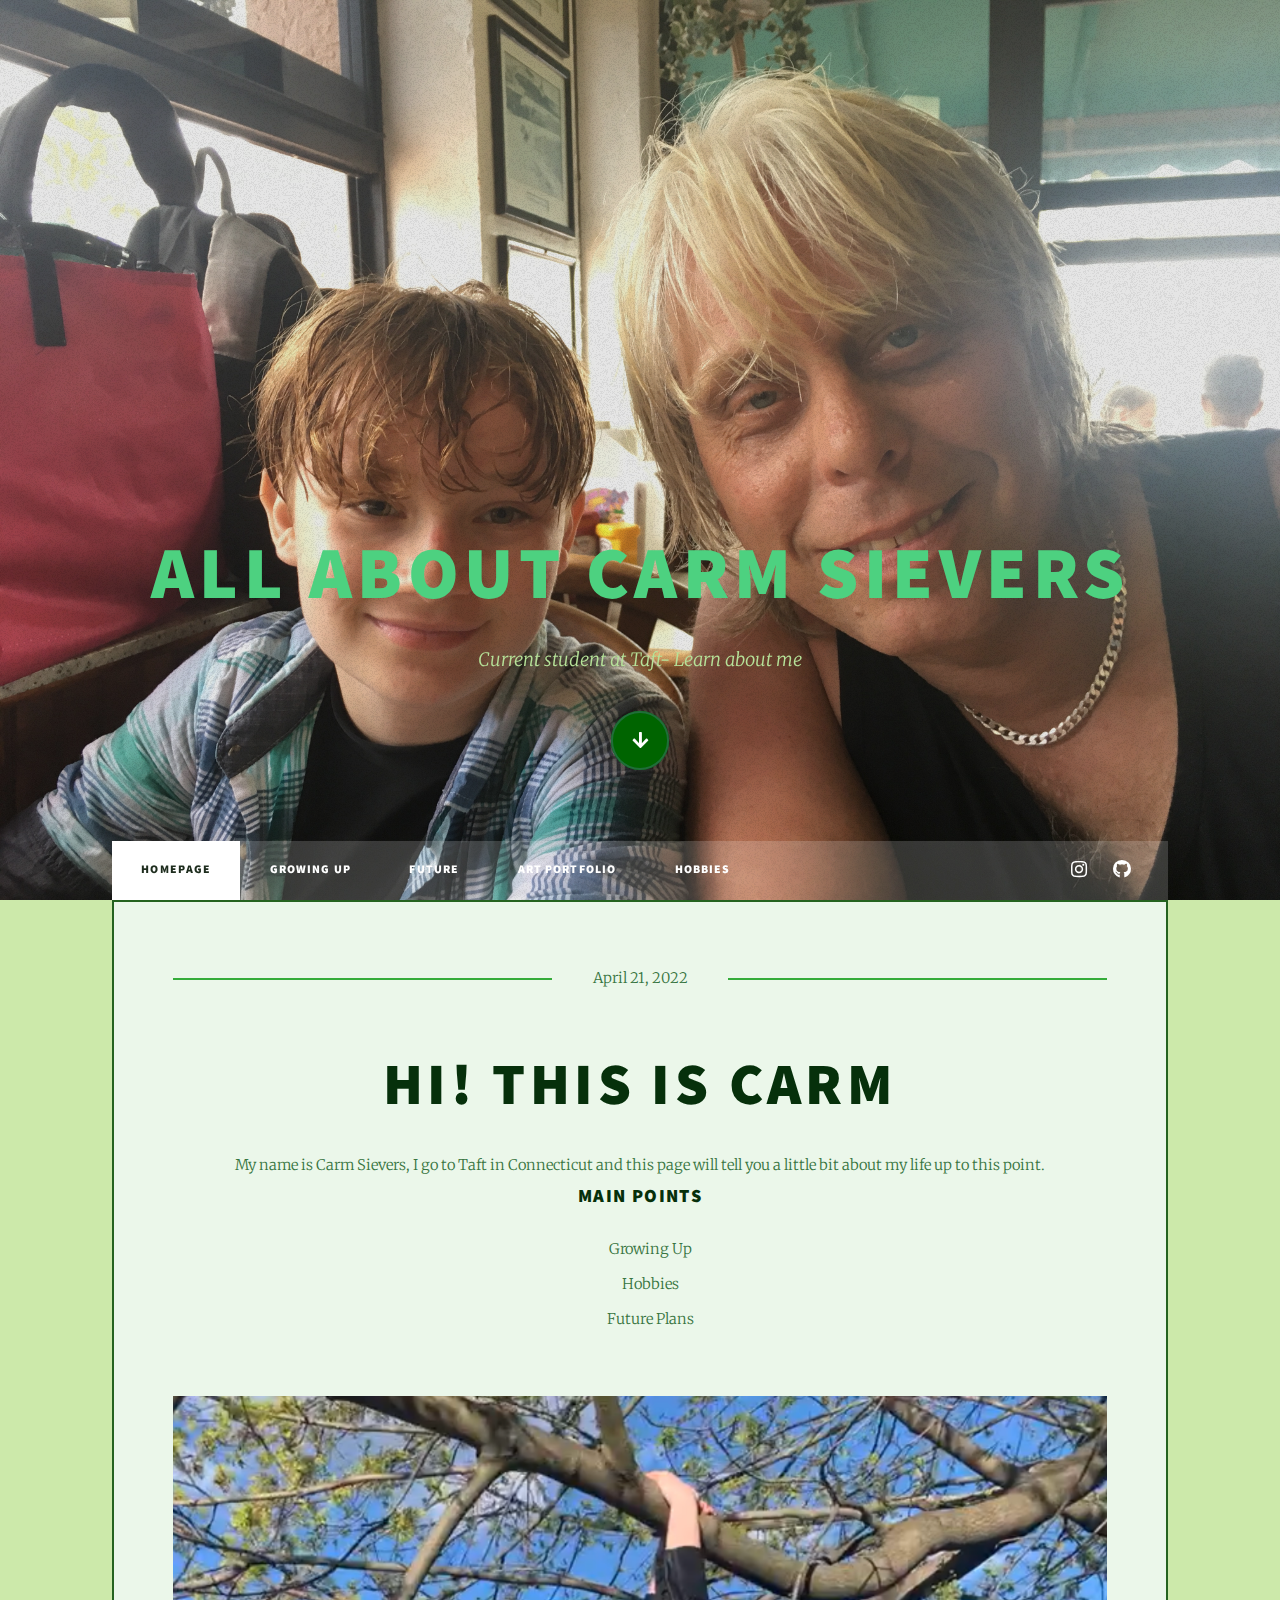
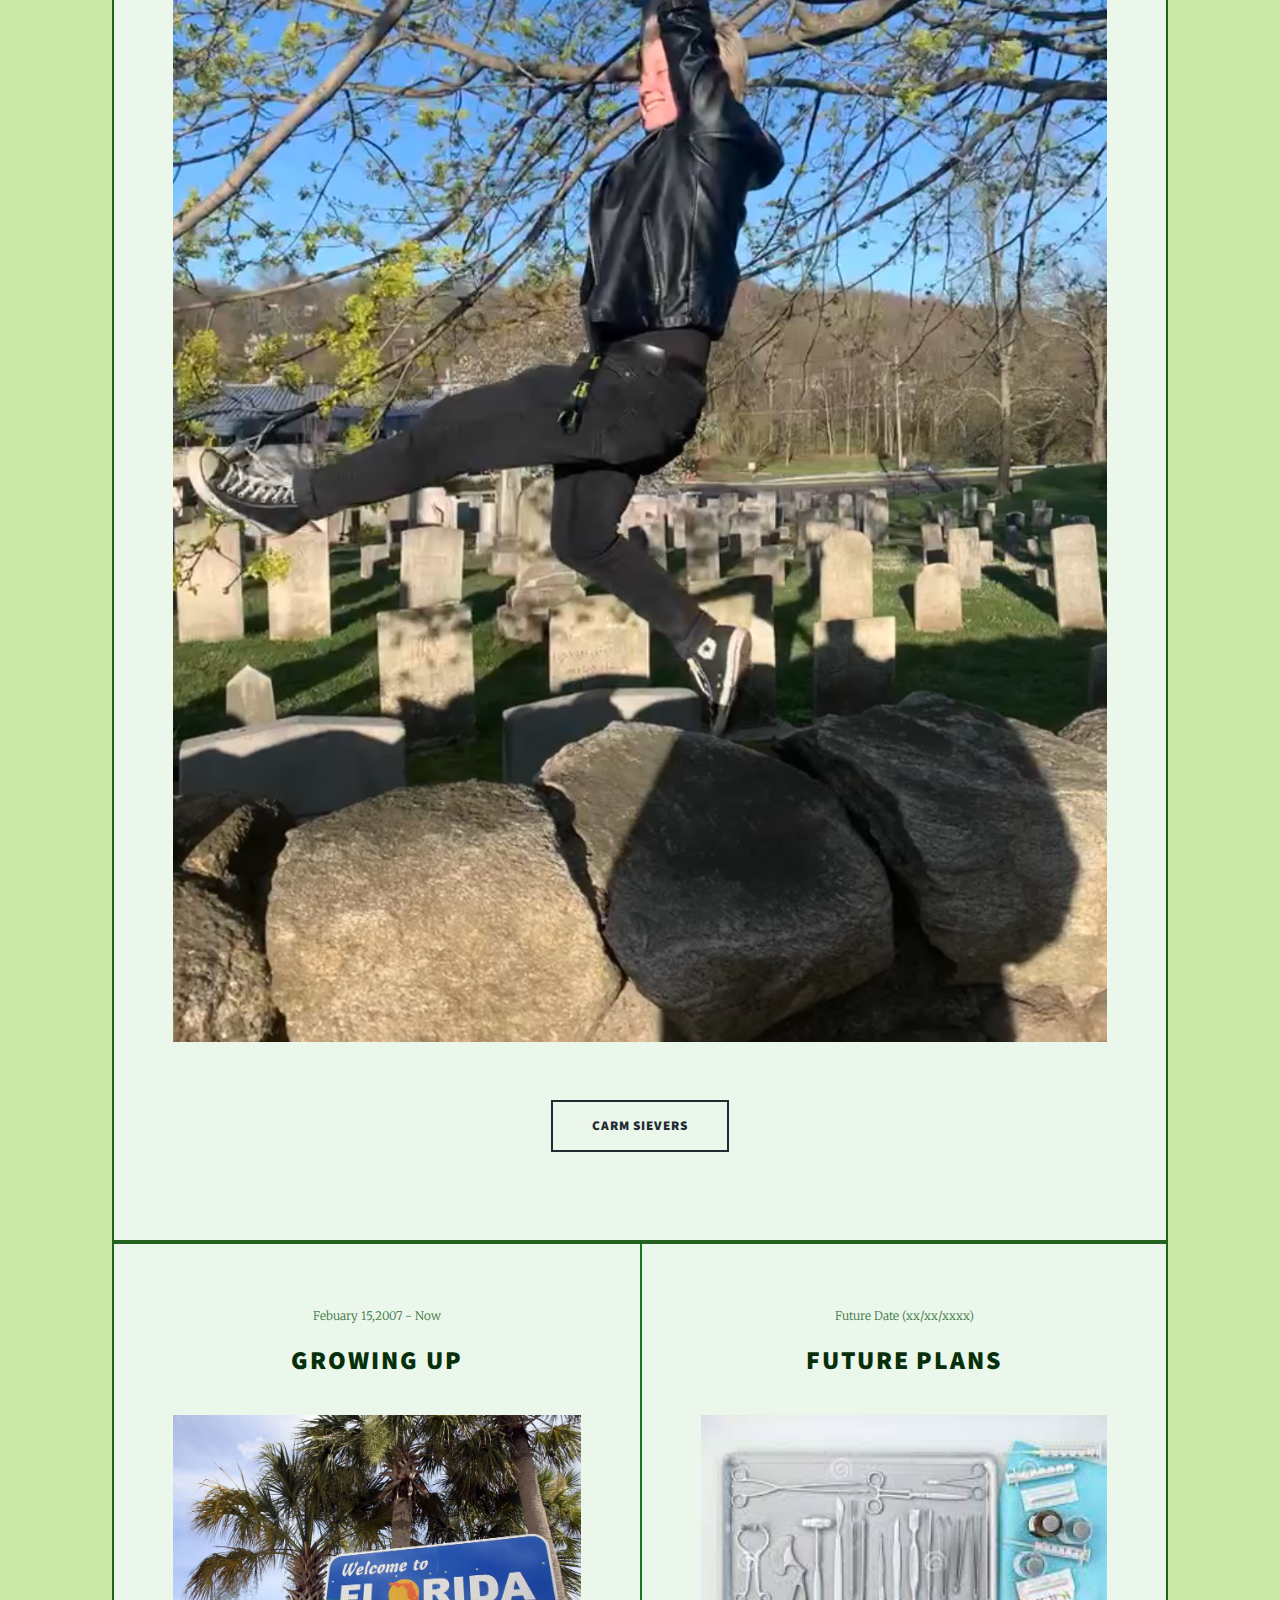
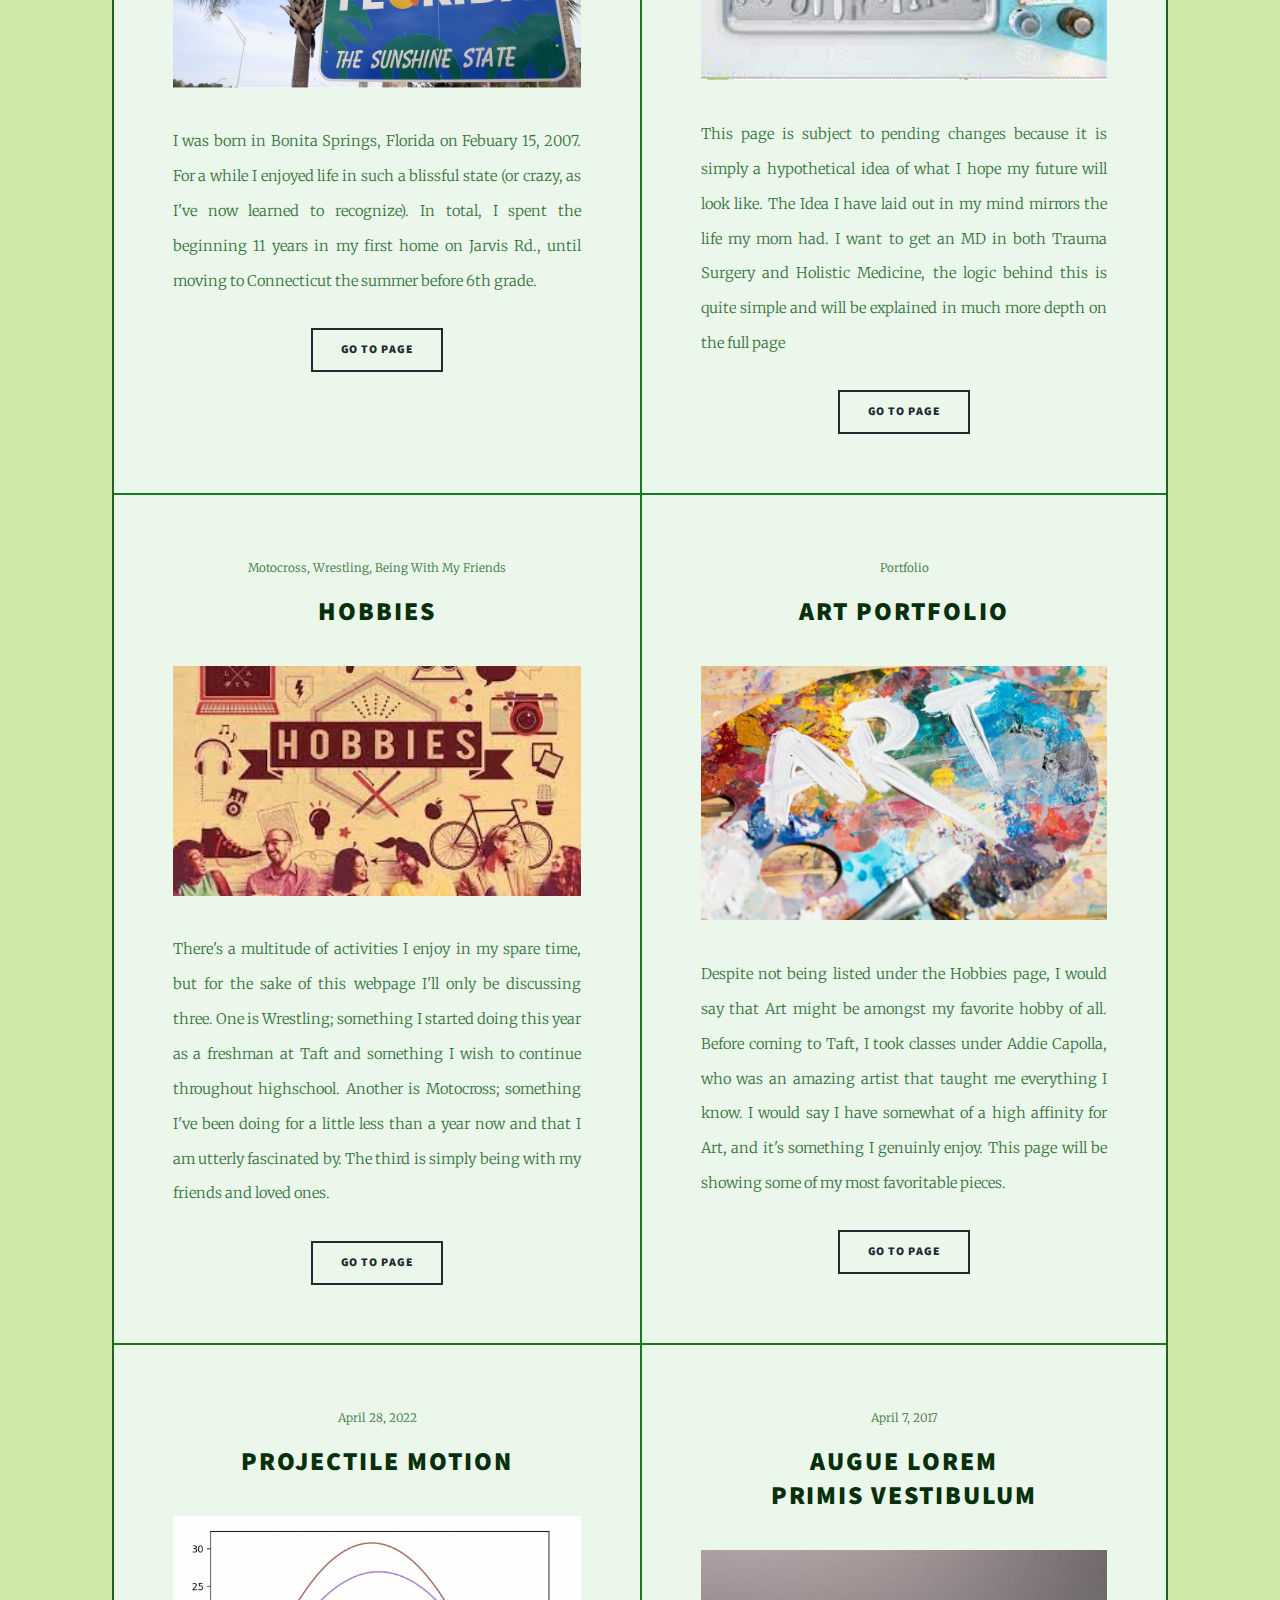
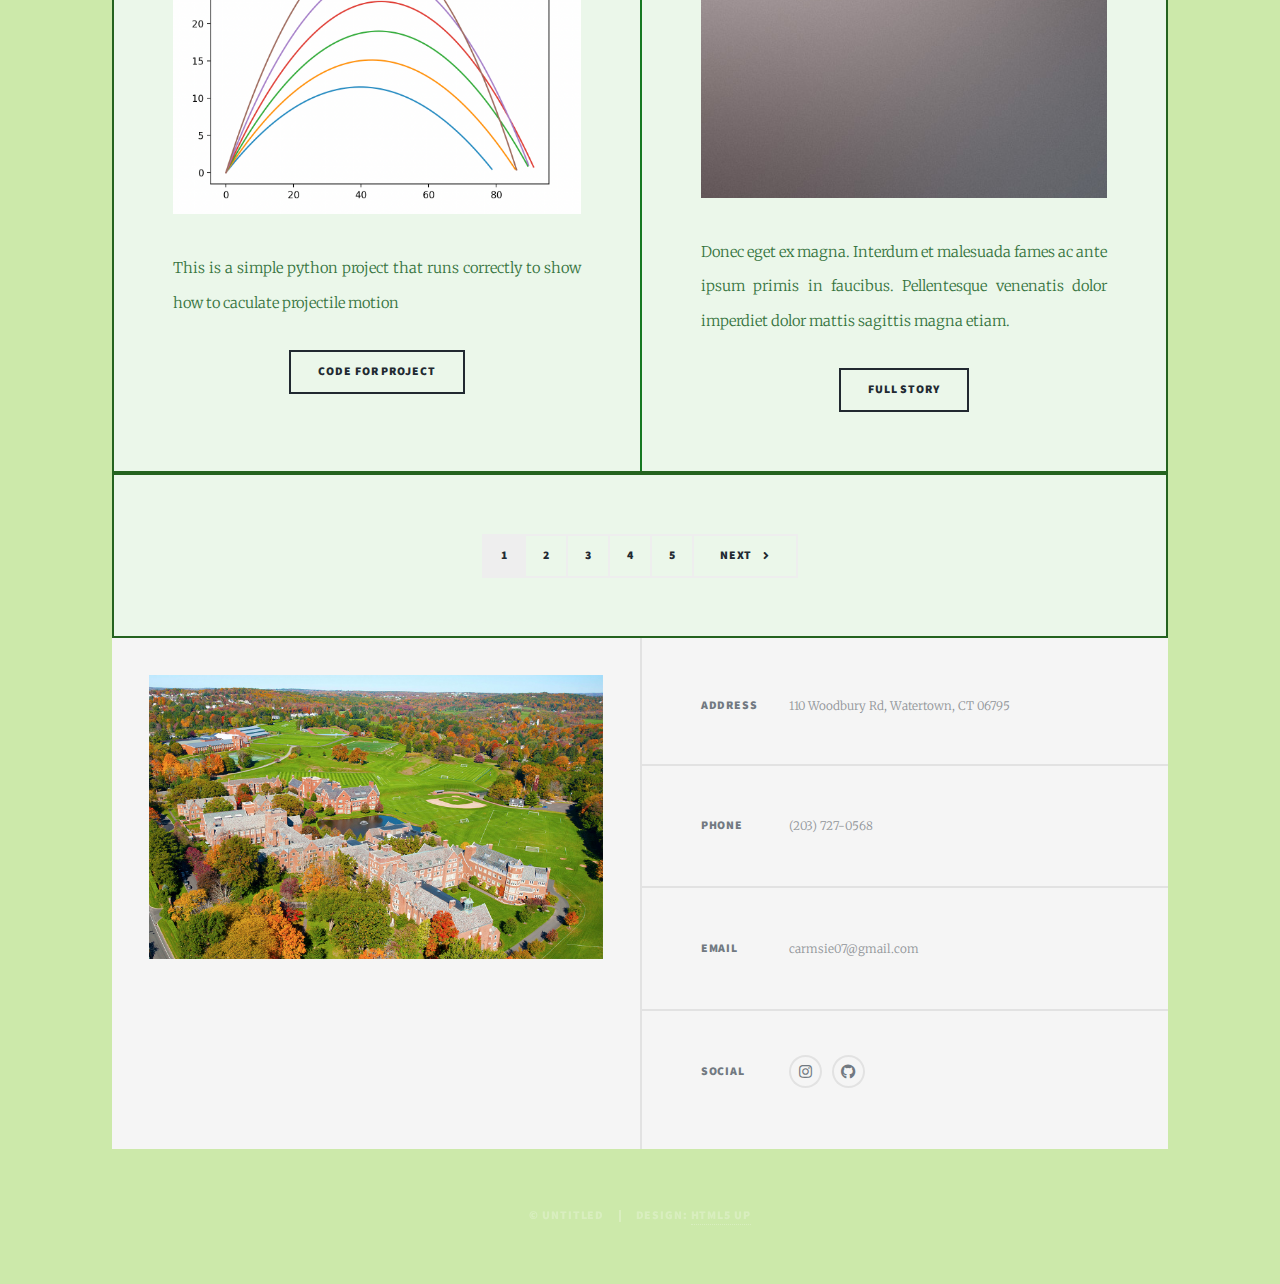
==== commit 1942f25e: "Changes" ====
--- a/index.html
+++ b/index.html
@@ -78,8 +78,7 @@
  
 
 								</header>
-								<a href="#" class="image main"><img src="images/MAINmebagel.PNG" alt="" /></a>
-								This is pretty much the only actual picture I have of my self where I'm not with someone, but it shows off my favorite food: bagels.
+								<a href="#" class="image main"><img src="images/unnamed.png" alt="" /></a>
 								<ul class="actions special">
 									<li><a href="#" class="button large">Carm Sievers</a></li>
 								</ul>
@@ -138,14 +137,14 @@
 								</article>
 								<article>
 									<header>
-										<span class="date">April 11, 2017</span>
-										<h2><a href="#">Odio magna<br />
-										sed consectetur</a></h2>
-									</header>
-									<a href="#" class="image fit"><img src="images/pic06.jpg" alt="" /></a>
-									<p>Donec eget ex magna. Interdum et malesuada fames ac ante ipsum primis in faucibus. Pellentesque venenatis dolor imperdiet dolor mattis sagittis magna etiam.</p>
-									<ul class="actions special">
-										<li><a href="#" class="button">Full Story</a></li>
+										<span class="date">April 28, 2022</span>
+										<h2><a href="#">Projectile Motion<br />
+										 </a></h2>
+									</header>
+									<a href="#" class="image fit"><img src="images/Screen Shot 2022-04-28 at 11.02.20 AM.png" alt="" /></a>
+									<p>This is a simple python project that runs correctly to show how to caculate projectile motion</p>
+									<ul class="actions special">
+										<li><a href="https://github.com/sievers7/Projectile-Motion/blob/main/projectilem2.py" class="button">Code For Project</a></li>
 									</ul>
 								</article>
 								<article>
@@ -193,11 +192,11 @@
 							</section>
 							<section>
 								<h3>Phone</h3>
-								<p><a href="#">(203) 727-0568</a></p>
+								<p>(203) 727-0568</a></p>
 							</section>
 							<section>
 								<h3>Email</h3>
-								<p><a href="#">carmsie07@gmail.com</a></p>
+								<p>carmsie07@gmail.com</a></p>
 							</section>
 							<section>
 								<h3>Social</h3>
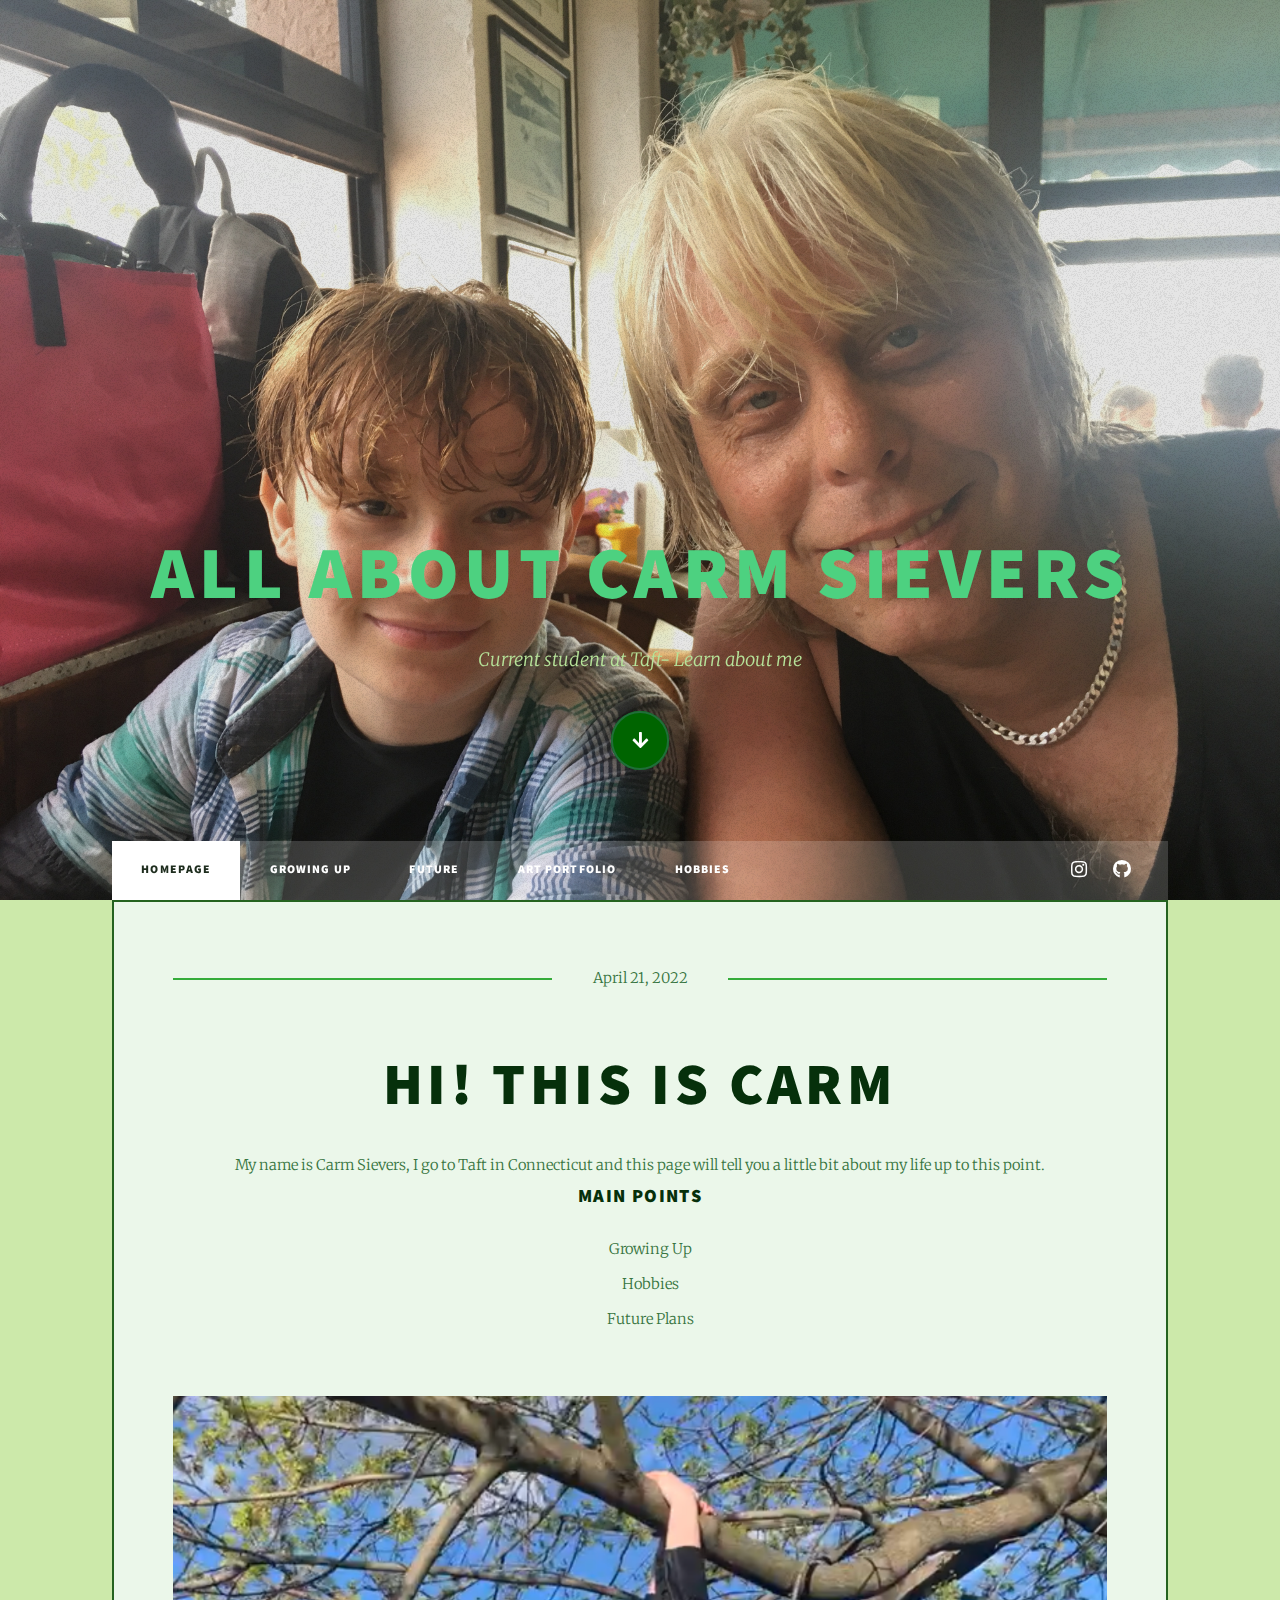
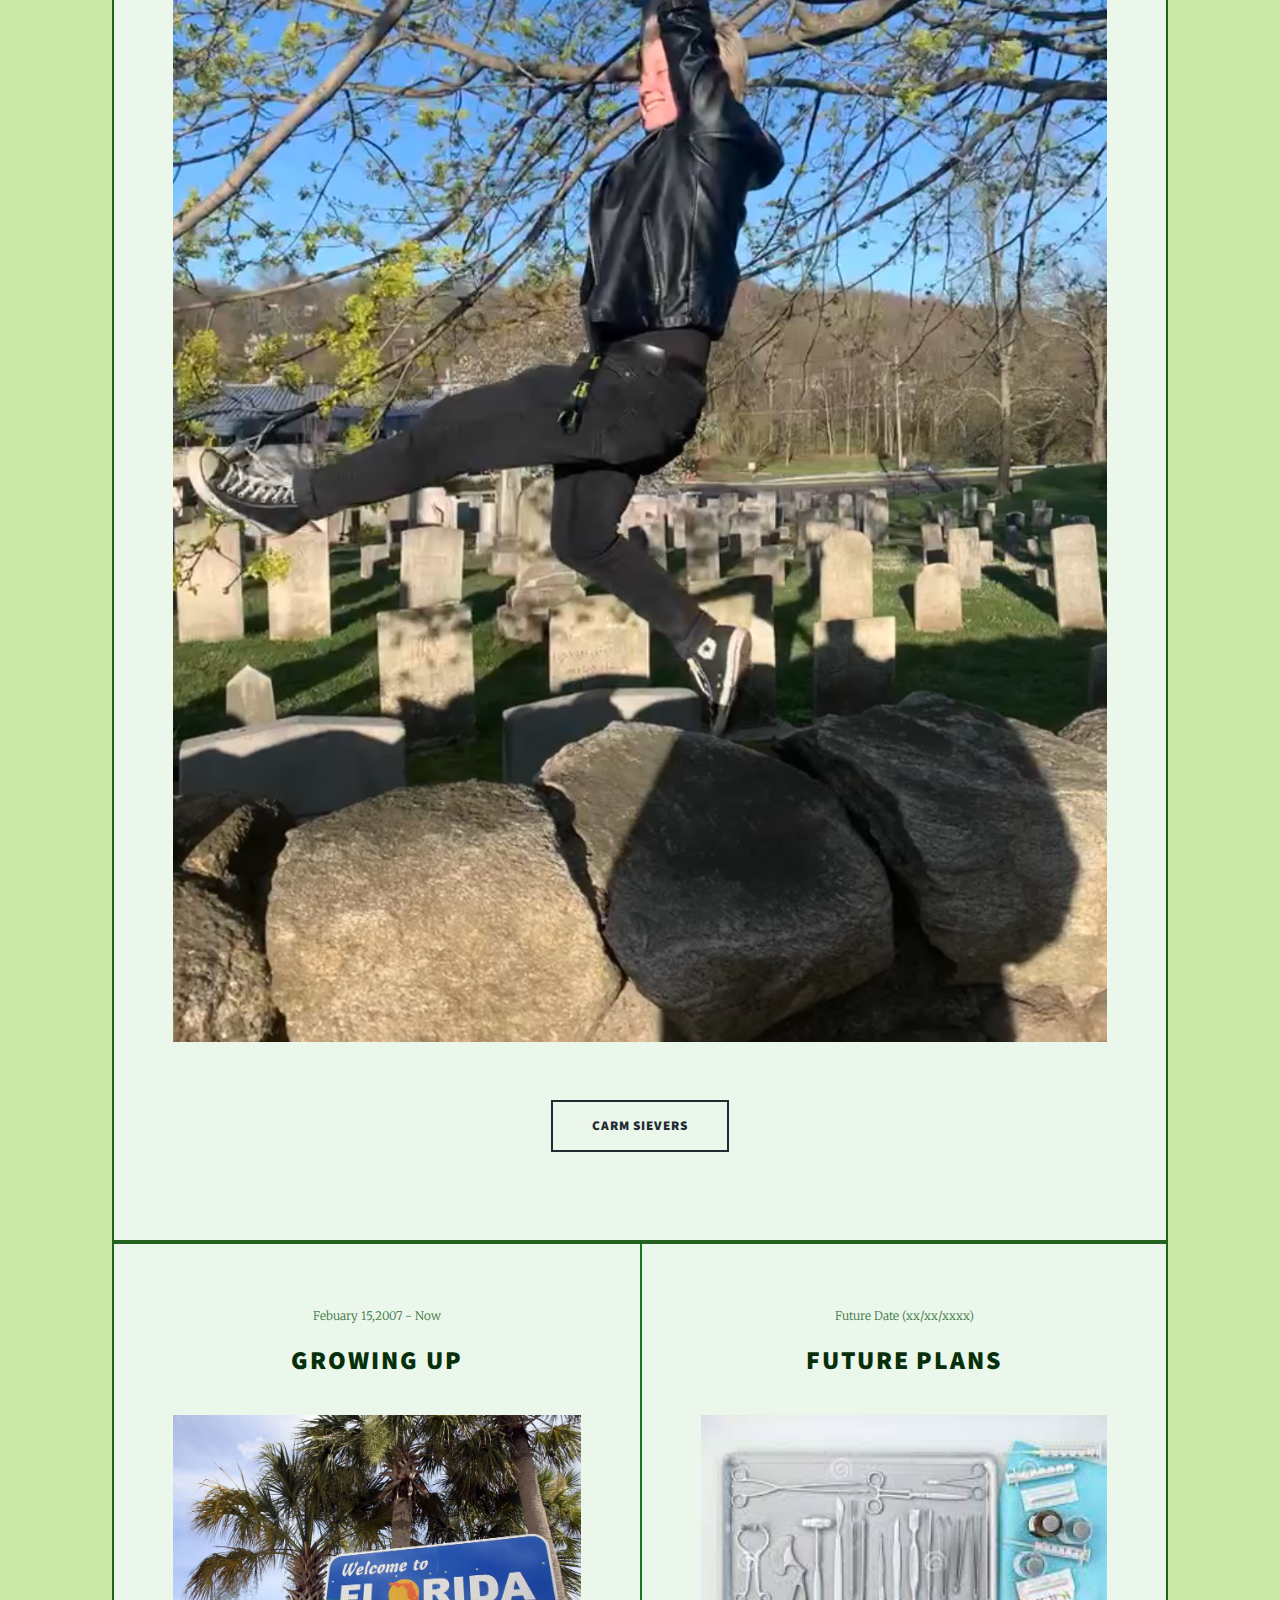
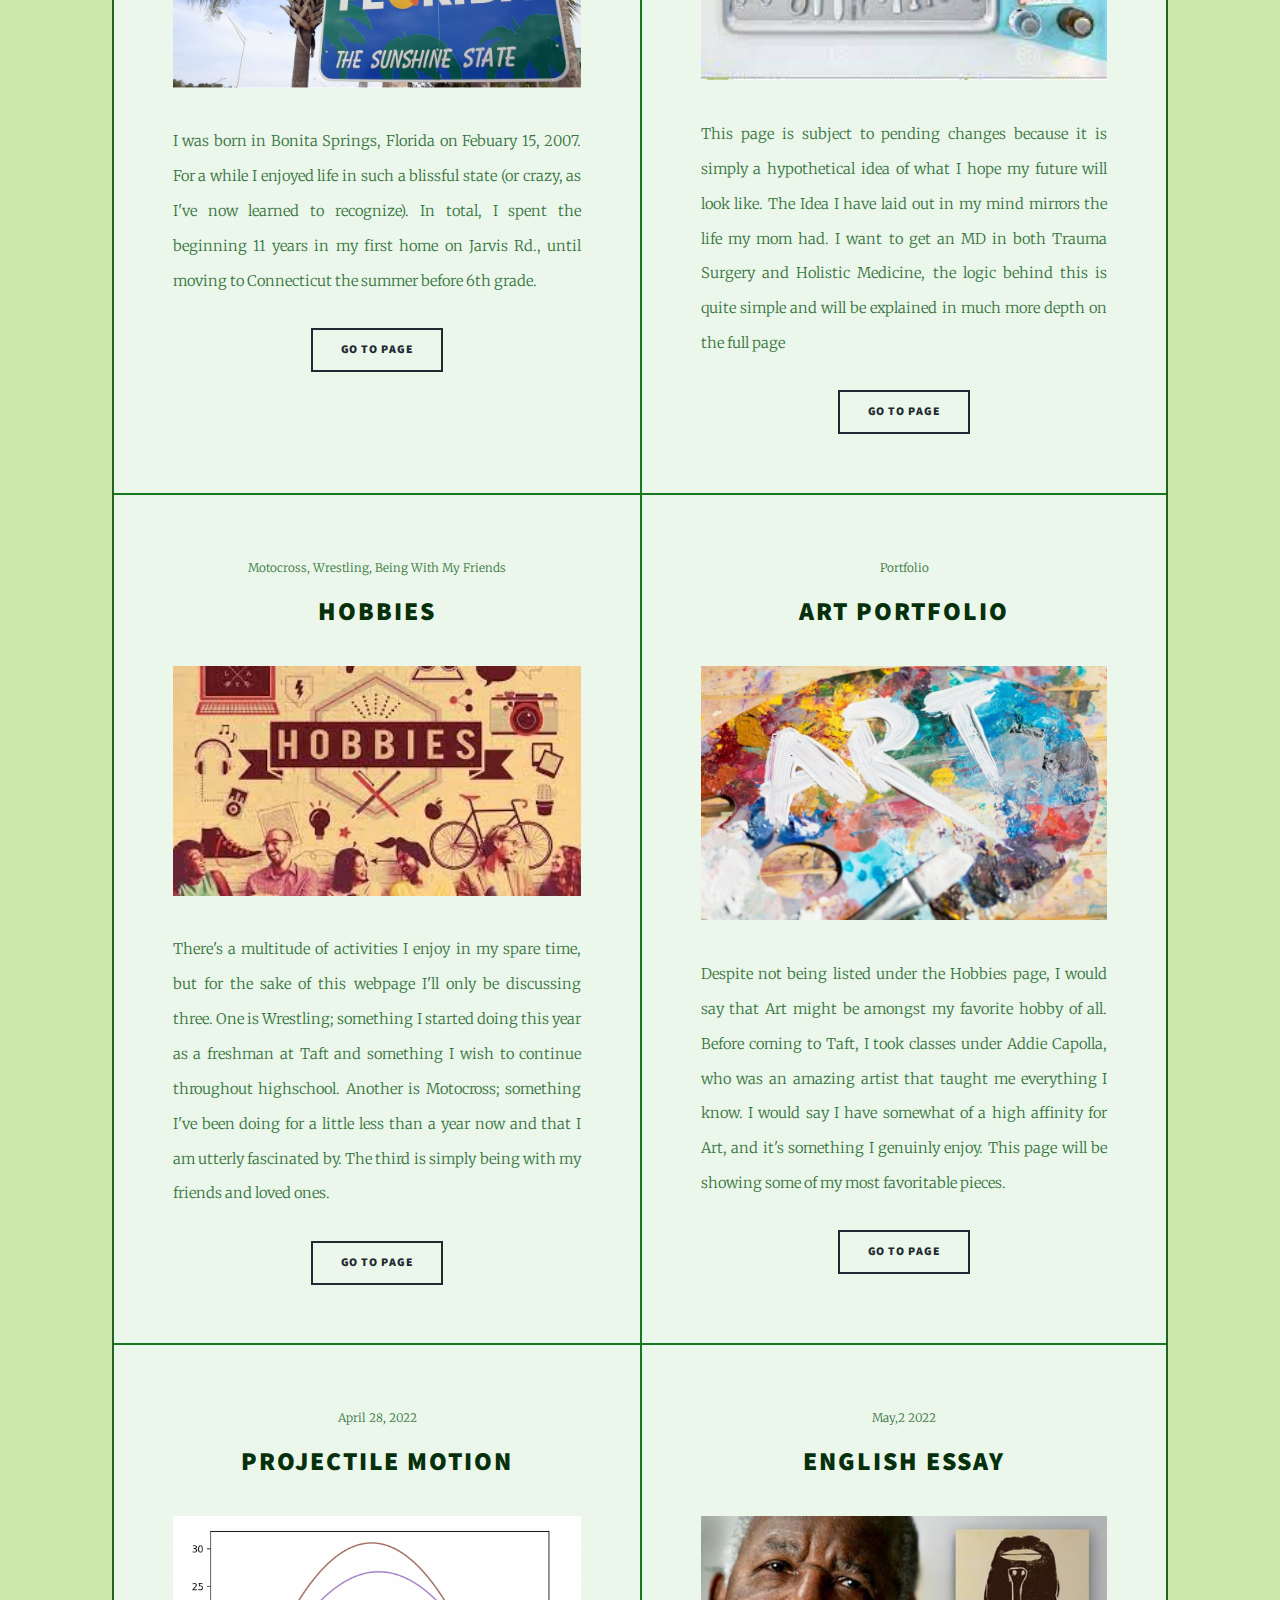
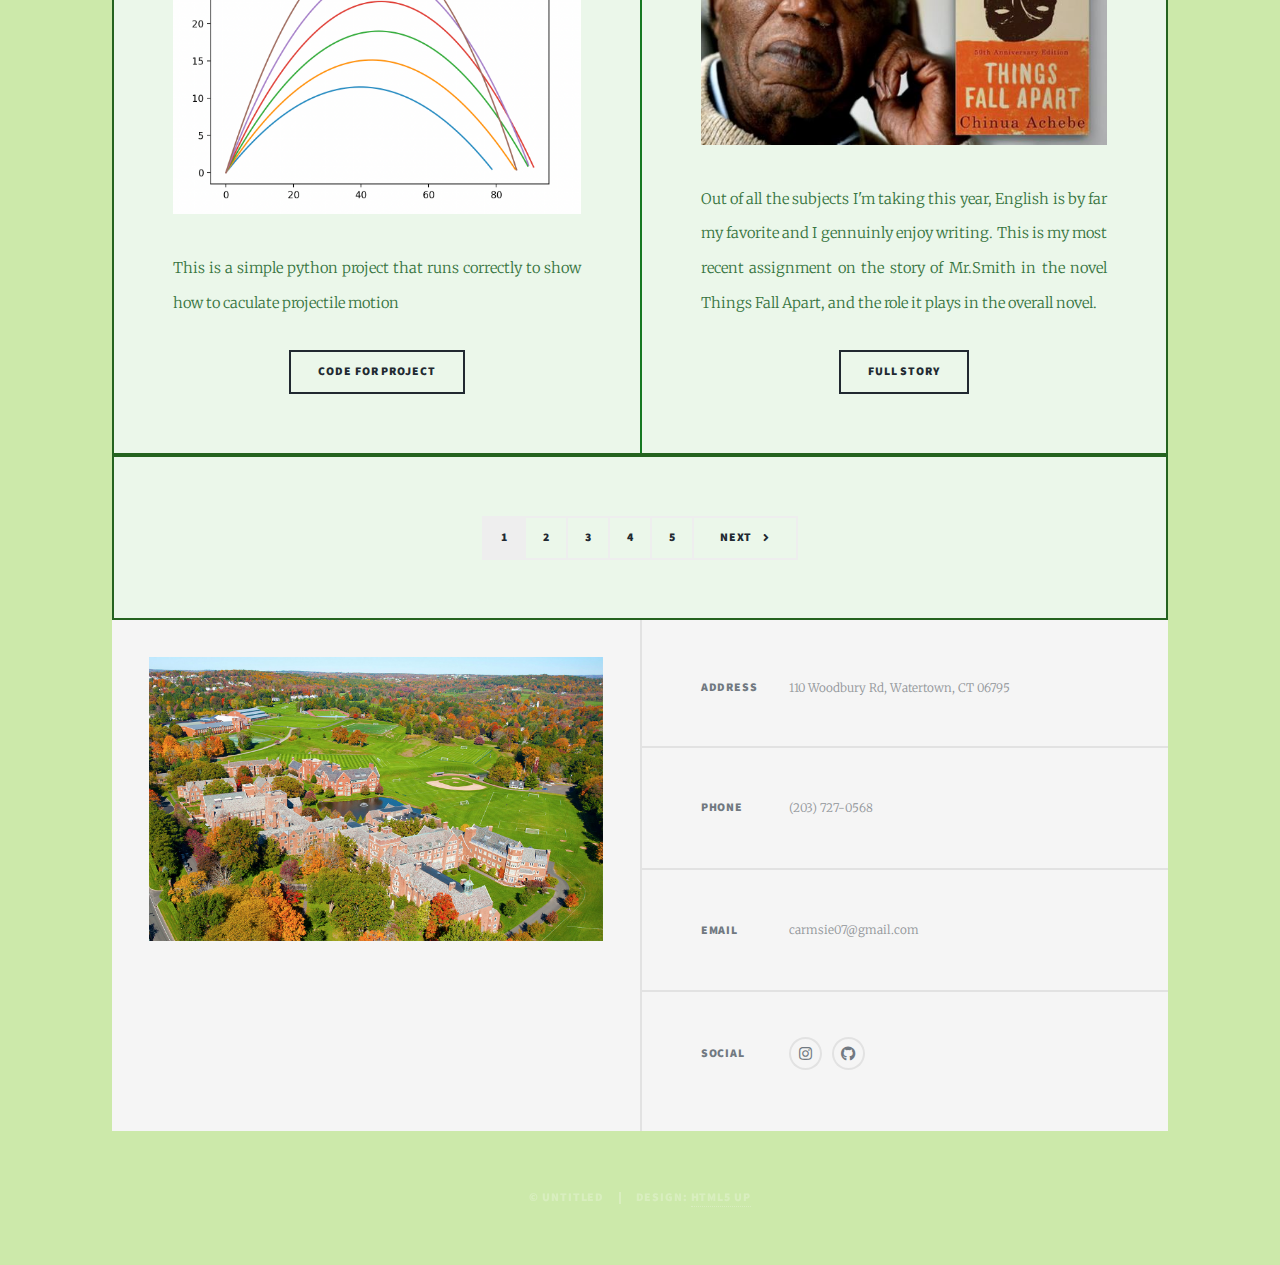
==== commit 7e8df00d: "changes" ====
--- a/index.html
+++ b/index.html
@@ -149,14 +149,14 @@
 								</article>
 								<article>
 									<header>
-										<span class="date">April 7, 2017</span>
-										<h2><a href="#">Augue lorem<br />
-										primis vestibulum</a></h2>
-									</header>
-									<a href="#" class="image fit"><img src="images/pic07.jpg" alt="" /></a>
-									<p>Donec eget ex magna. Interdum et malesuada fames ac ante ipsum primis in faucibus. Pellentesque venenatis dolor imperdiet dolor mattis sagittis magna etiam.</p>
-									<ul class="actions special">
-										<li><a href="#" class="button">Full Story</a></li>
+										<span class="date">May,2 2022</span>
+										<h2><a href="#">English Essay<br />
+										</a></h2>
+									</header>
+									<a href="#" class="image fit"><img src="images/Achebe.jpeg" alt="" /></a>
+									<p>Out of all the subjects I'm taking this year, English is by far my favorite and I gennuinly enjoy writing. This is my most recent assignment on the story of Mr.Smith in the novel Things Fall Apart, and the role it plays in the overall novel. </p>
+									<ul class="actions special">
+										<li><a href="https://docs.google.com/document/d/1nLquiD7rLLULe4RBKqSem8MEkgKhsa-GQnJeGgYLg2Q/edit" class="button">Full Story</a></li>
 									</ul>
 								</article>
 							</section>
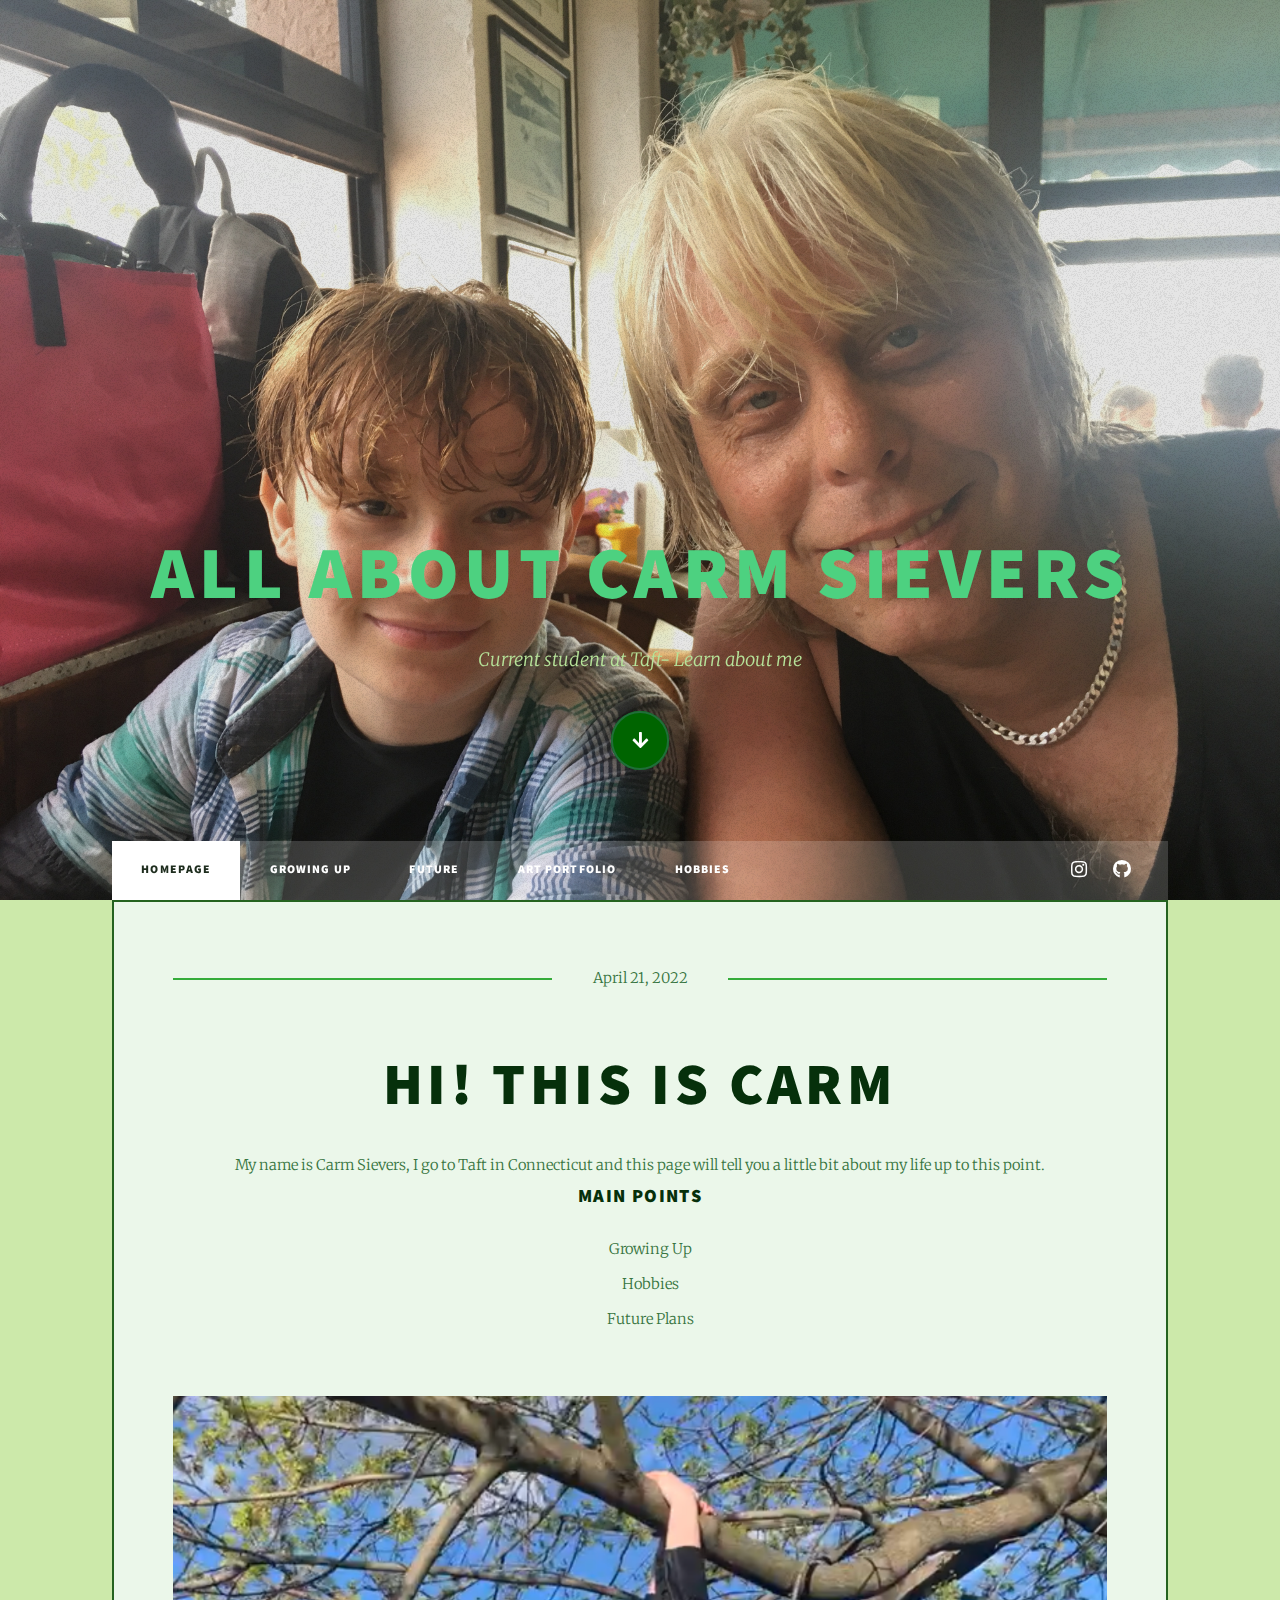
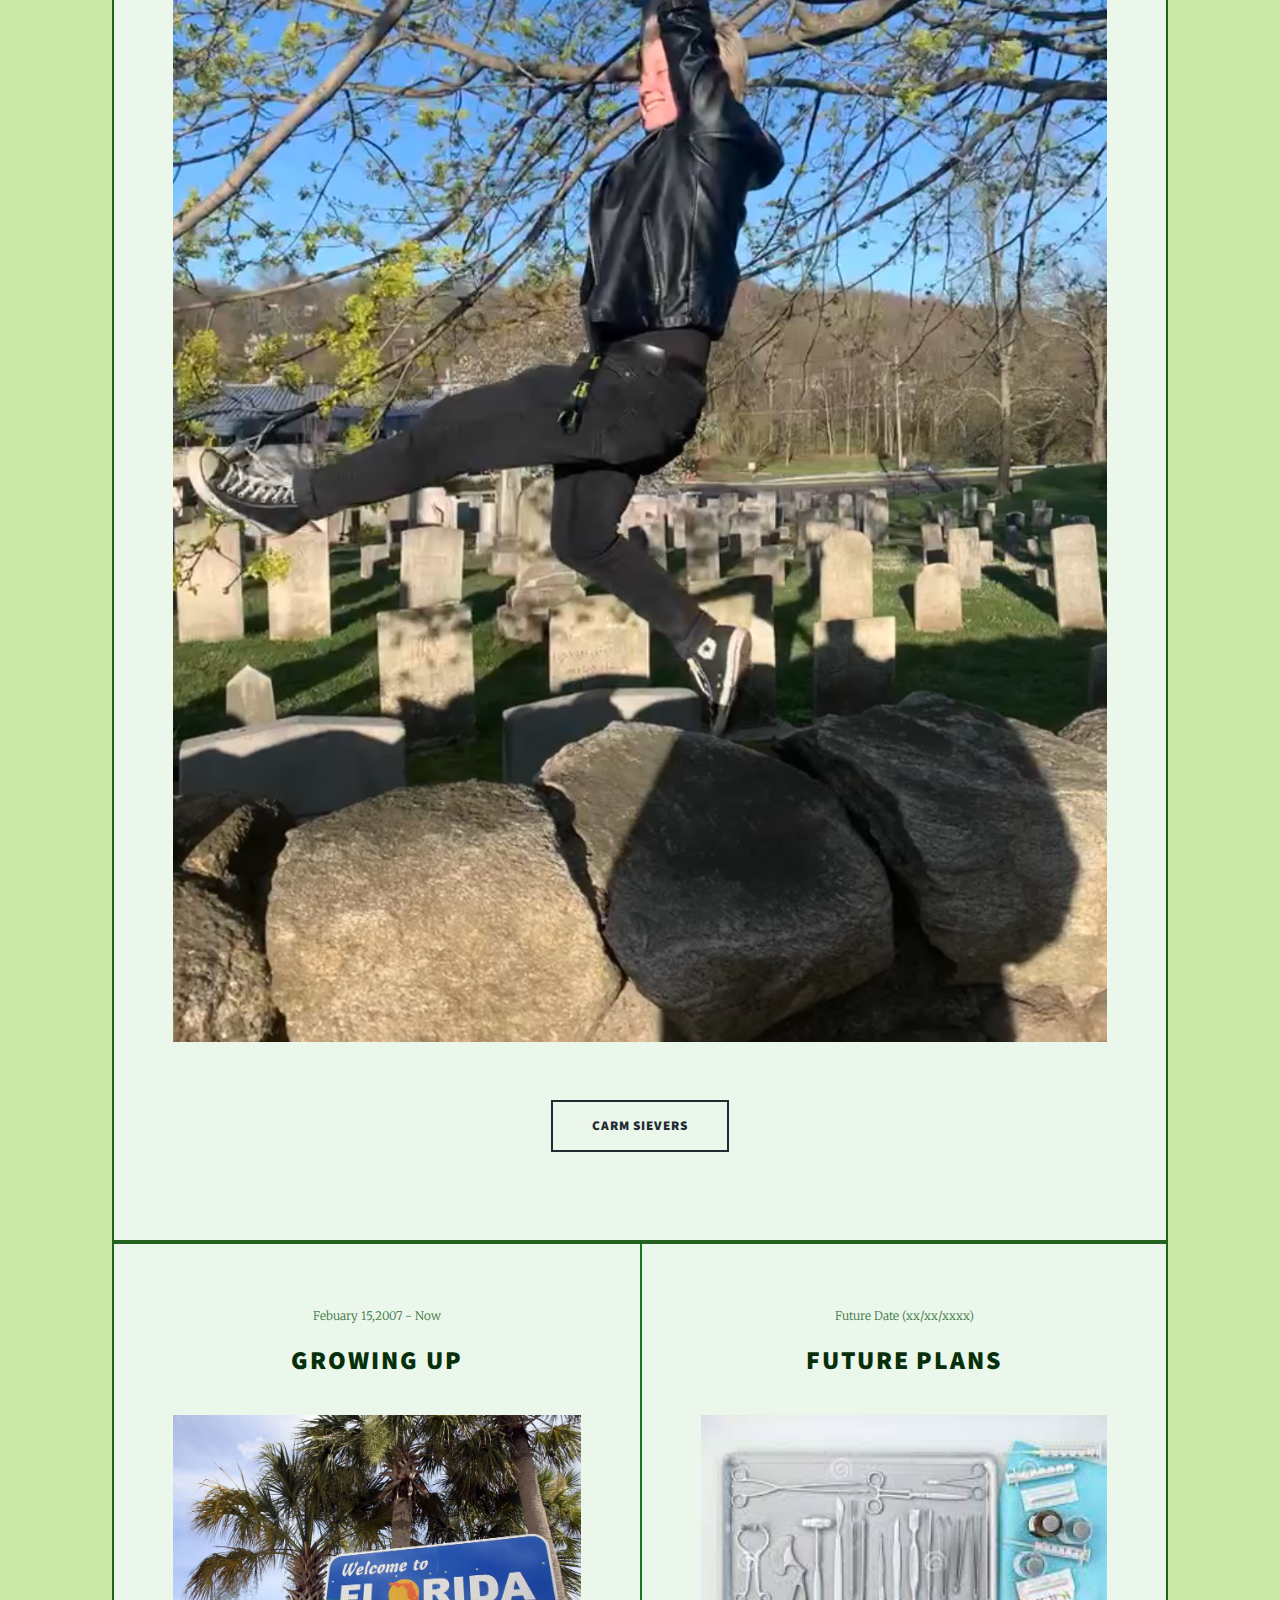
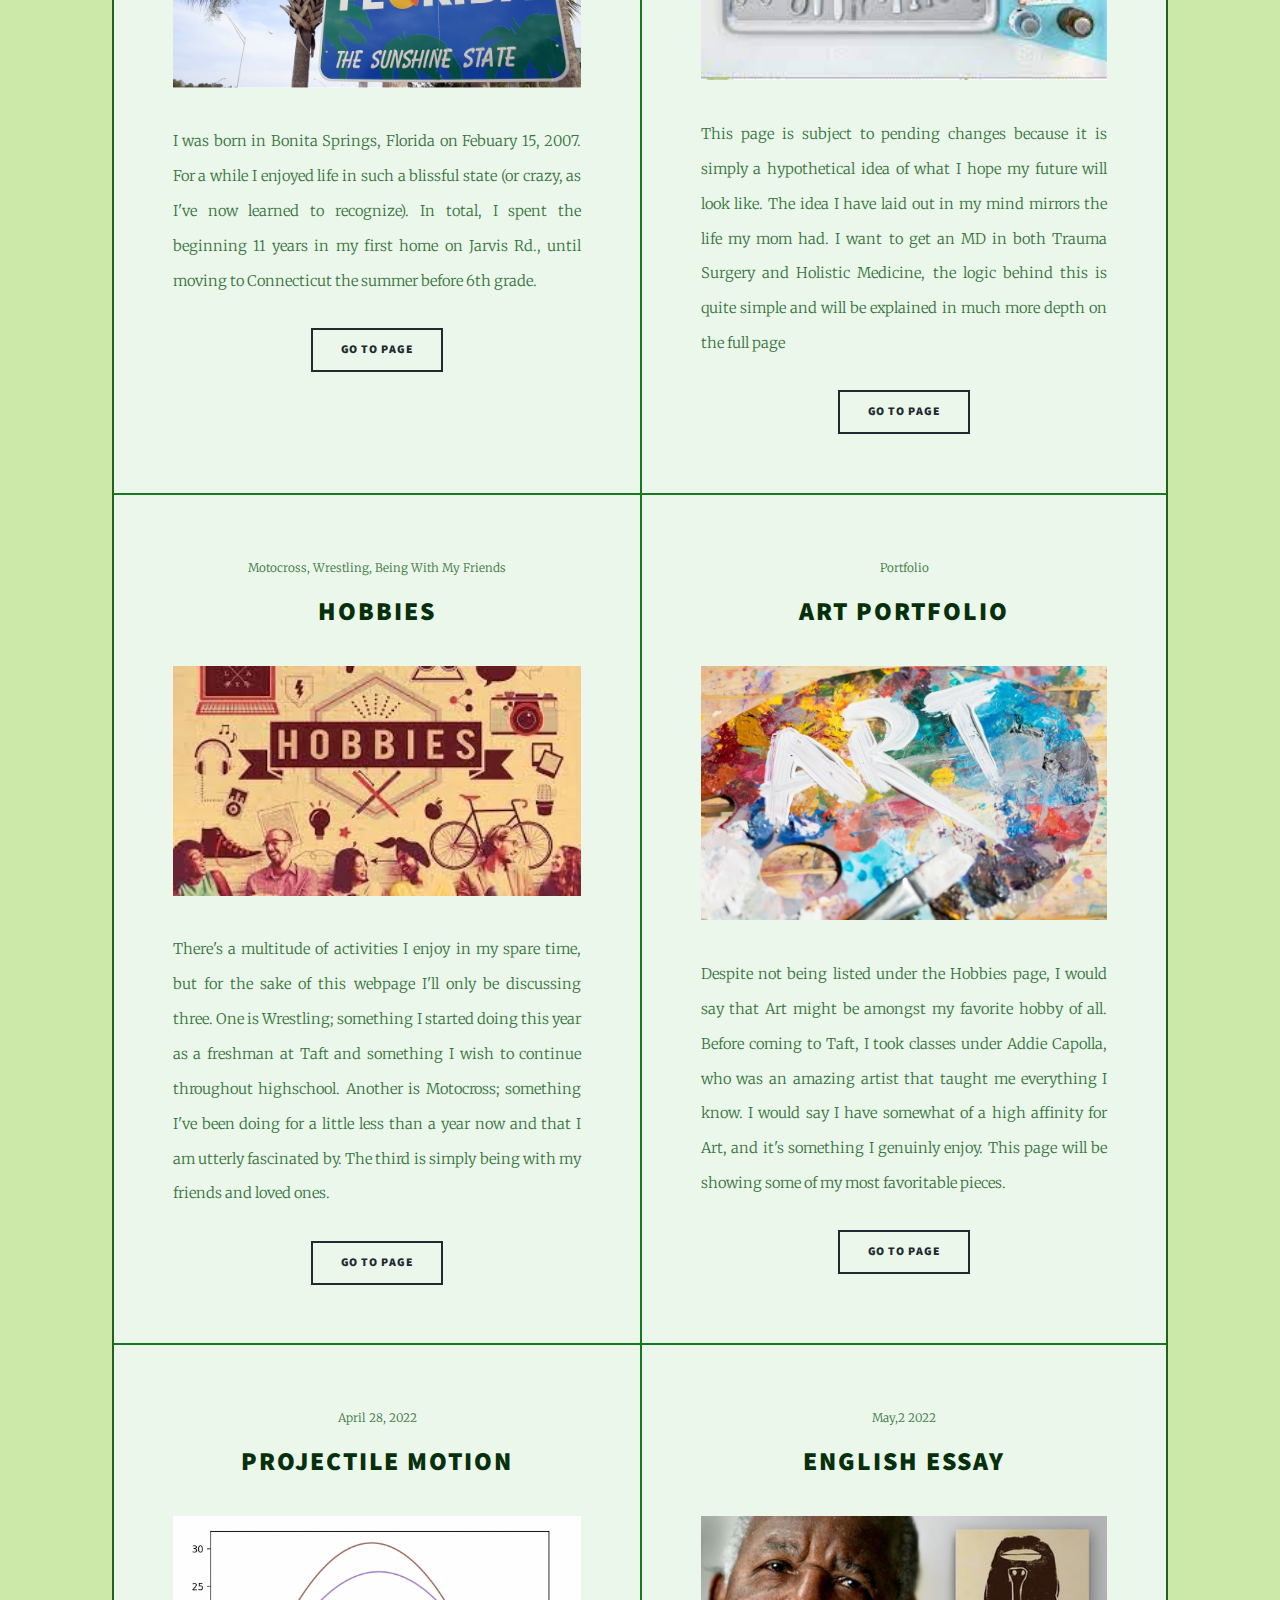
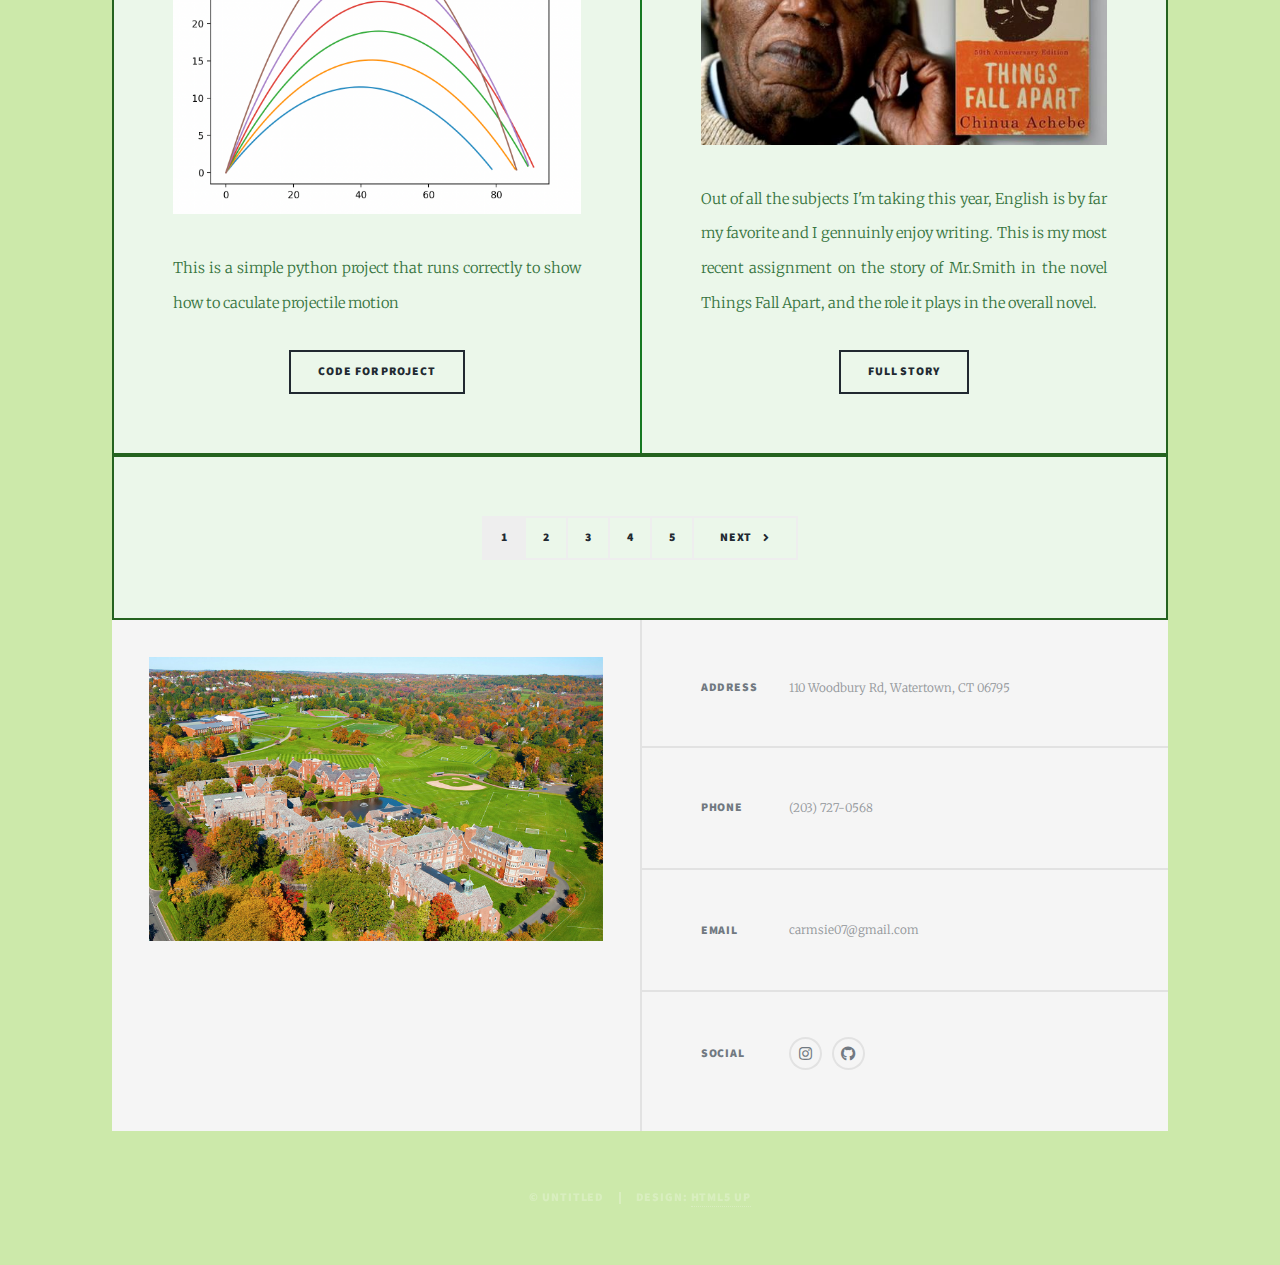
==== commit f905d01e: "changes" ====
--- a/index.html
+++ b/index.html
@@ -106,7 +106,7 @@
 										 </a></h2>
 									</header>
 									<a href="#" class="image fit"><img src="images/future.jpeg" alt="" /></a>
-									<p>This page is subject to pending changes because it is simply a hypothetical idea of what I hope my future will look like. The Idea I have laid out in my mind mirrors the life my mom had. I want to get an MD in both Trauma Surgery and Holistic Medicine, the logic behind this is quite simple and will be explained in much more depth on the full page</p>
+									<p>This page is subject to pending changes because it is simply a hypothetical idea of what I hope my future will look like. The idea I have laid out in my mind mirrors the life my mom had. I want to get an MD in both Trauma Surgery and Holistic Medicine, the logic behind this is quite simple and will be explained in much more depth on the full page</p>
 									<ul class="actions special">
 										<li><a href="future.html" class="button">Go To Page</a></li>
 									</ul>
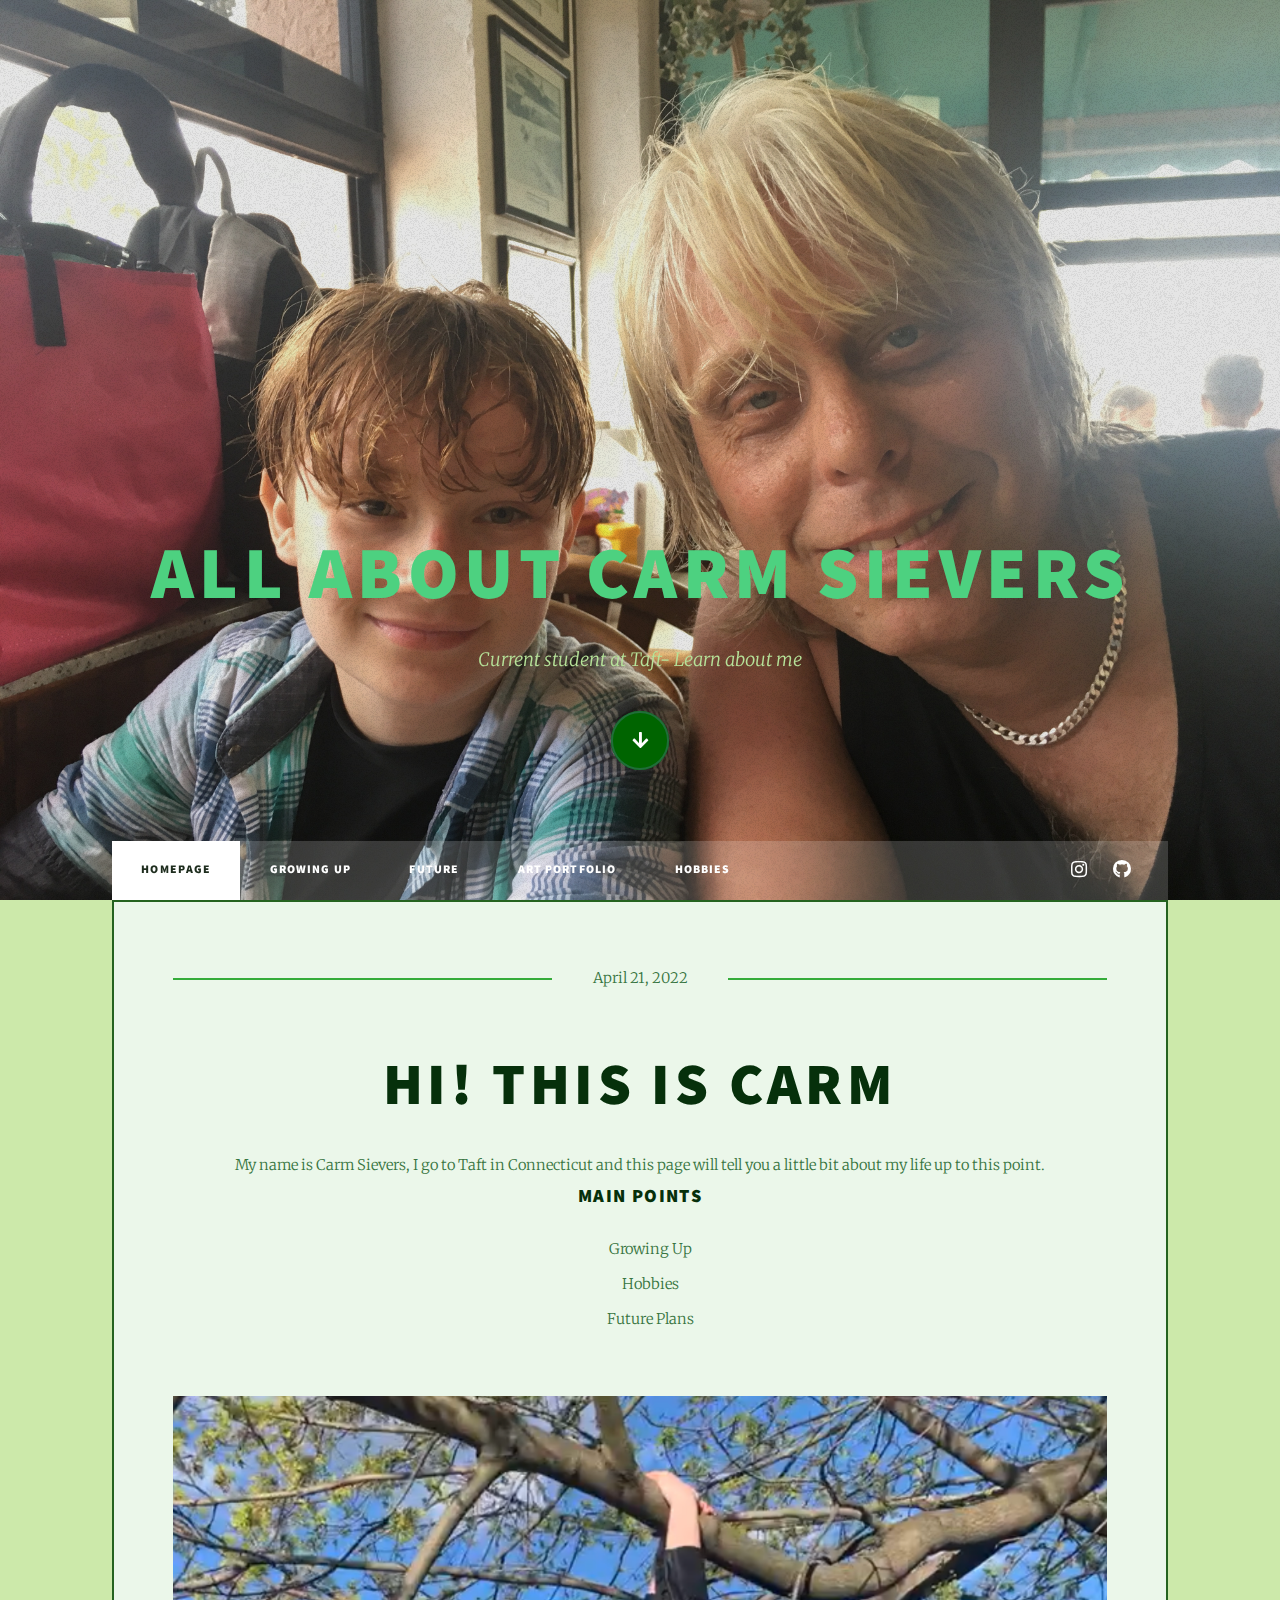
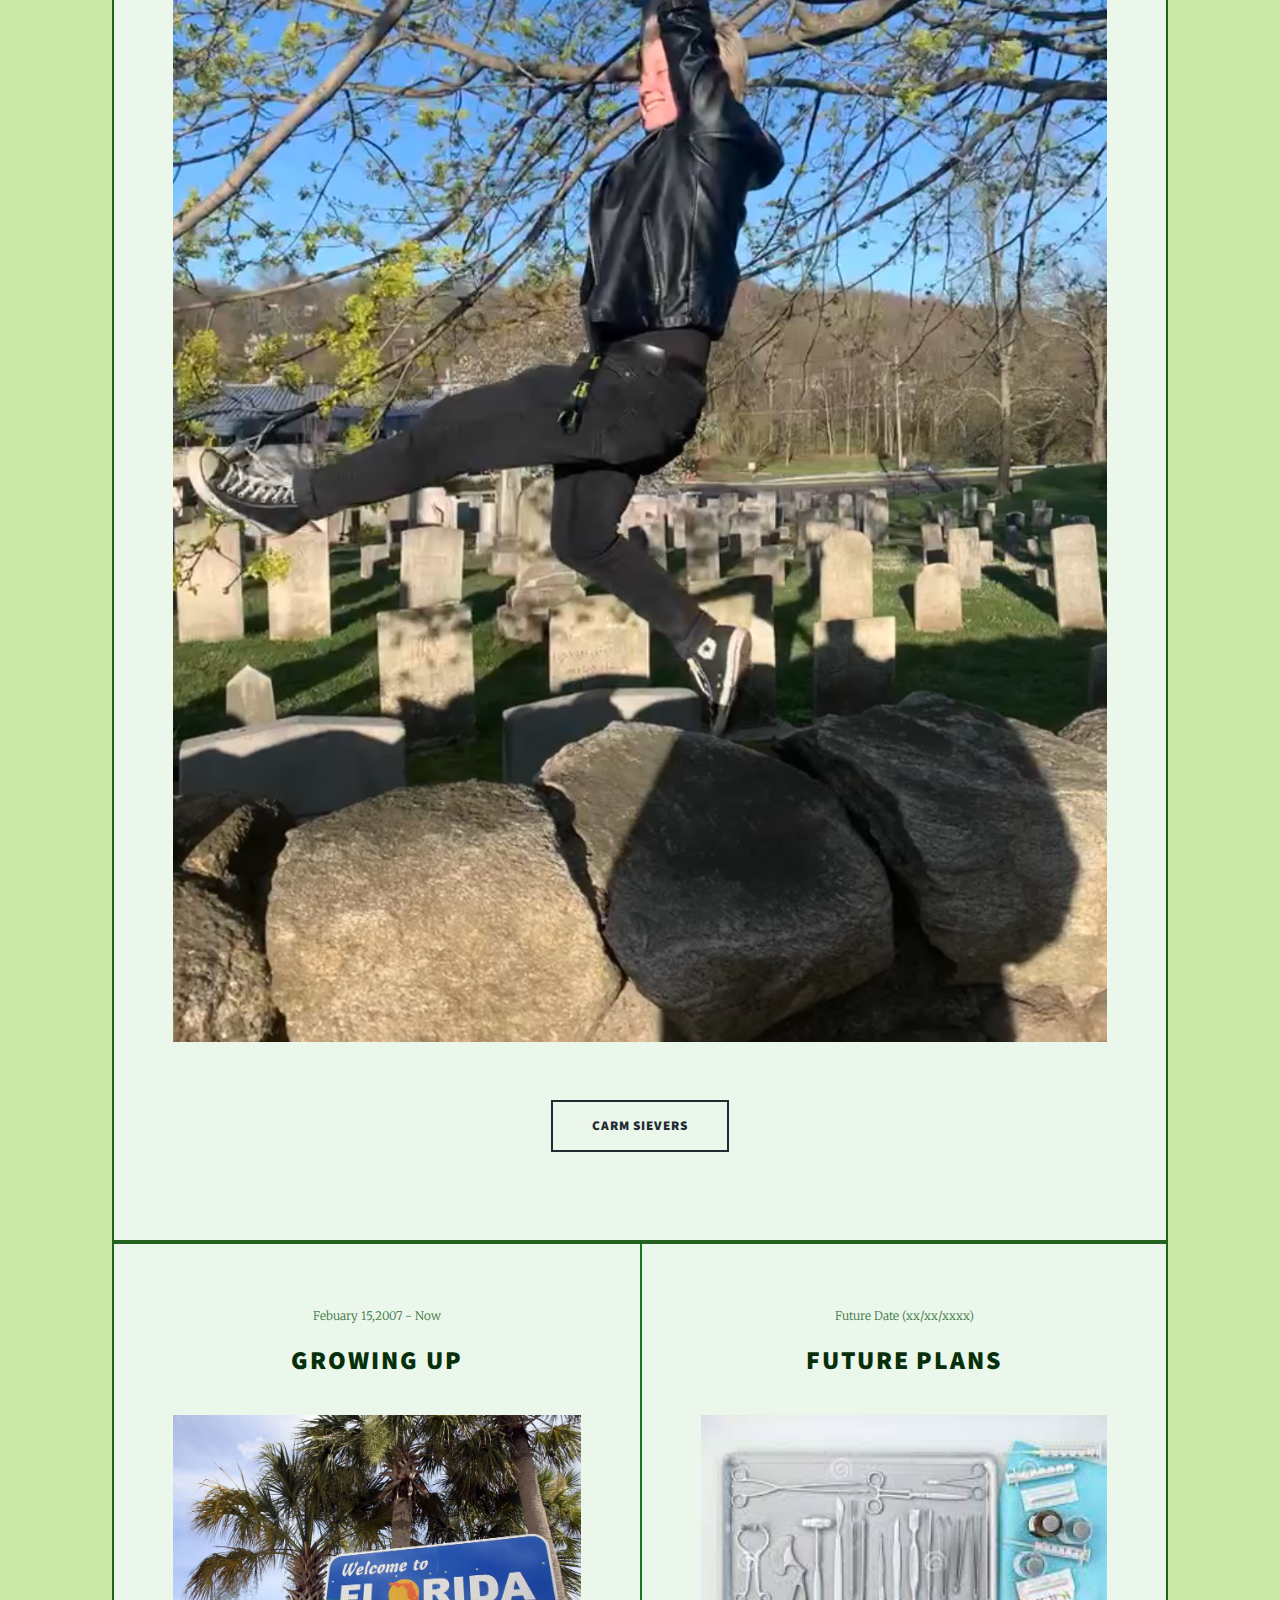
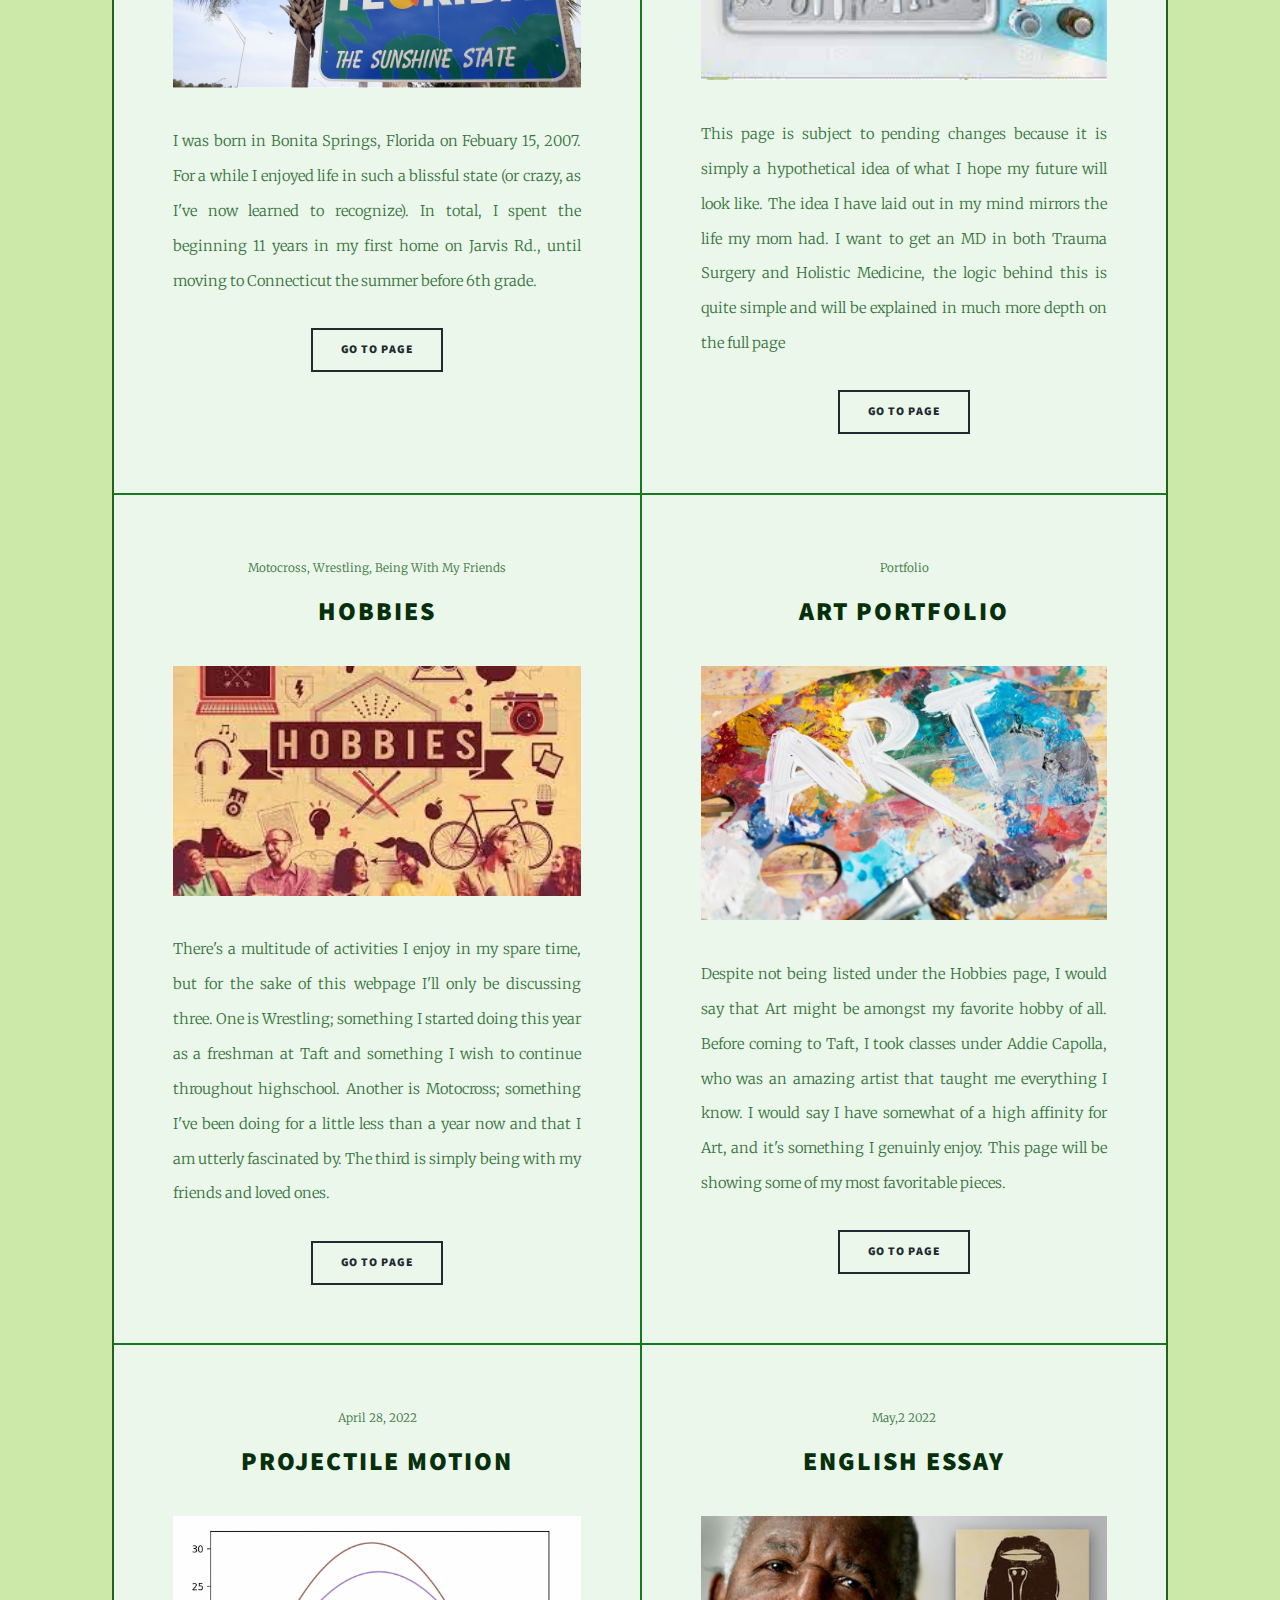
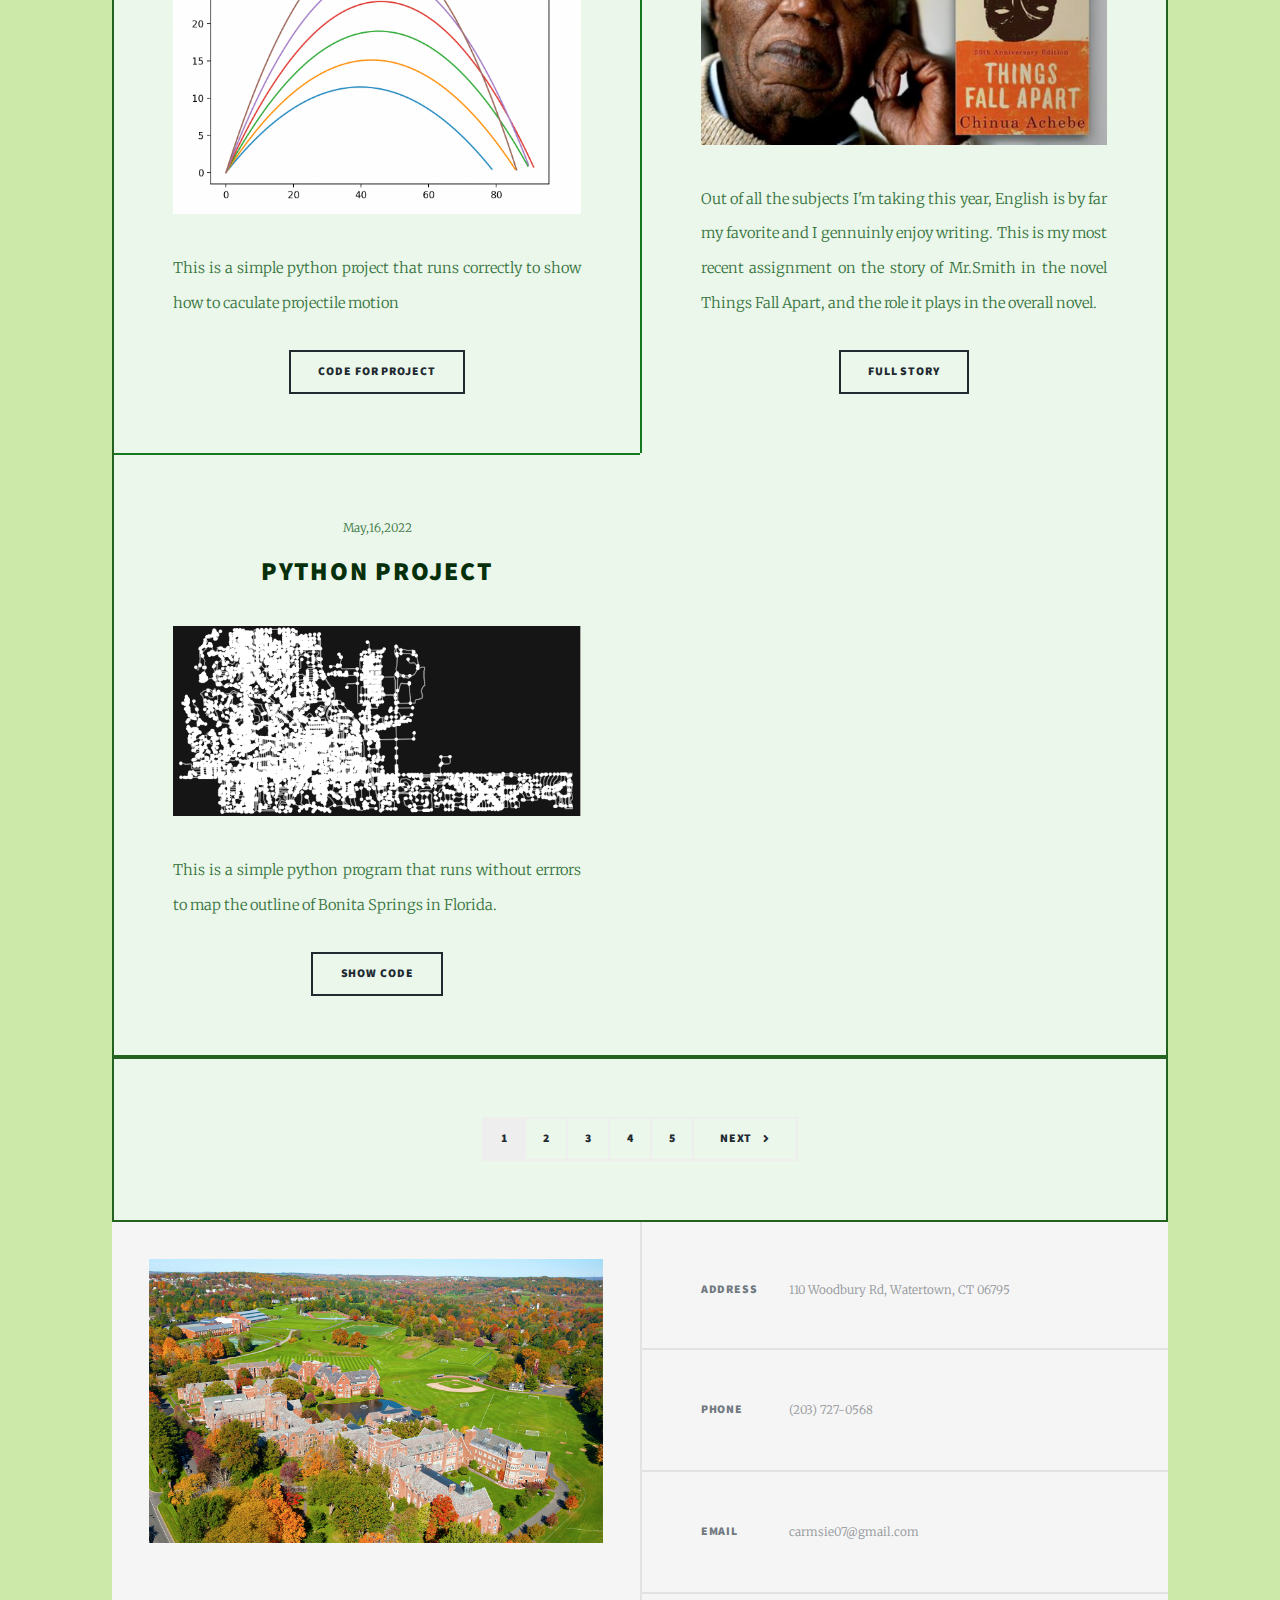
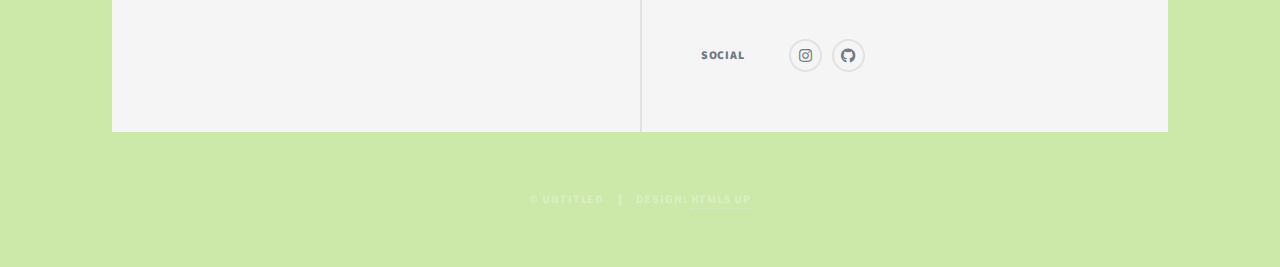
==== commit 7f03626f: "Changes May 15" ====
--- a/index.html
+++ b/index.html
@@ -157,6 +157,19 @@
 									<p>Out of all the subjects I'm taking this year, English is by far my favorite and I gennuinly enjoy writing. This is my most recent assignment on the story of Mr.Smith in the novel Things Fall Apart, and the role it plays in the overall novel. </p>
 									<ul class="actions special">
 										<li><a href="https://docs.google.com/document/d/1nLquiD7rLLULe4RBKqSem8MEkgKhsa-GQnJeGgYLg2Q/edit" class="button">Full Story</a></li>
+					
+									</ul>
+								</article>
+								<article>
+									<header>
+										<span class="date">May,16,2022 </span>
+										<h2><a href="#">Python Project<br />
+										</a></h2>
+									</header>
+									<a href="#" class="image fit"><img src="images/Screen Shot 2022-05-16 at 8.47.07 AM.png" /></a>
+									<p> This is a simple python program that runs without errrors to map the outline of Bonita Springs in Florida.</p>
+									<ul class="actions special">
+										<li><a href="https://github.com/sievers7/mapping_finland/blob/main/code" class="button">Show Code</a></li>
 									</ul>
 								</article>
 							</section>
